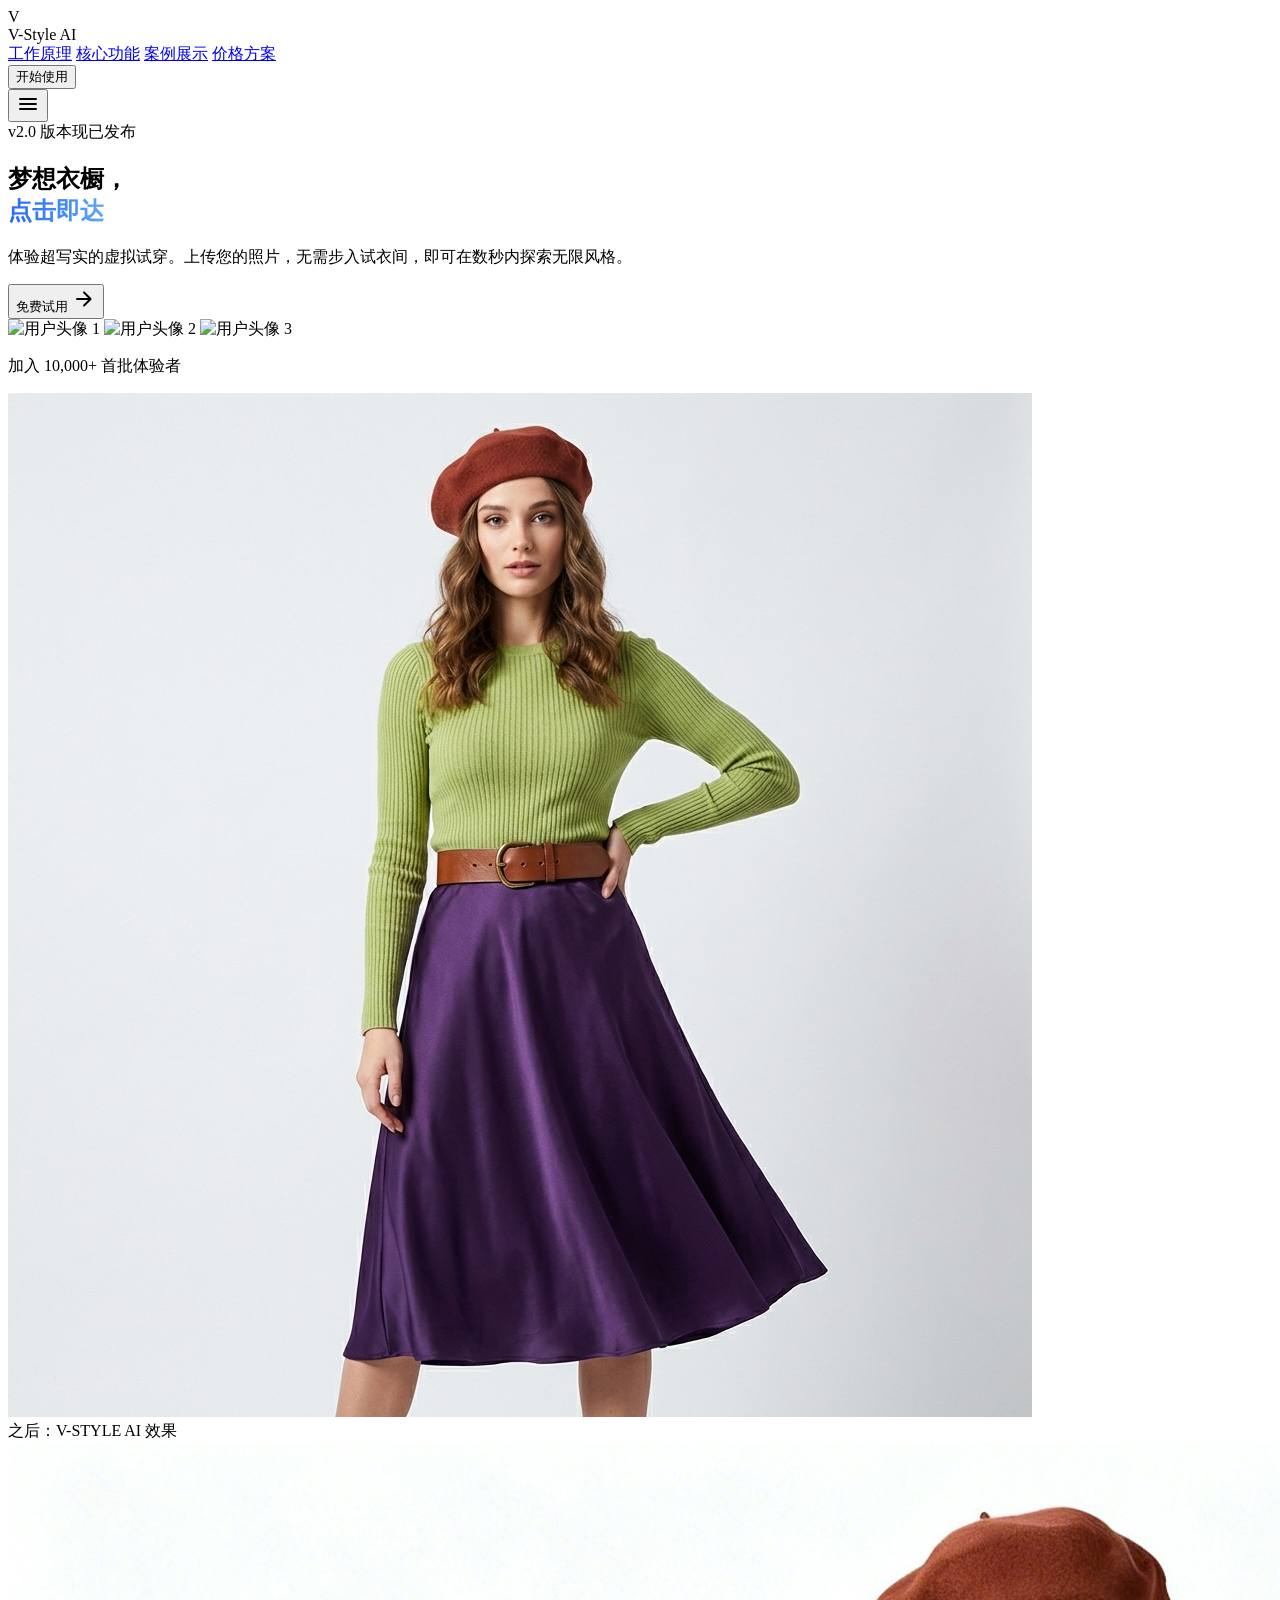
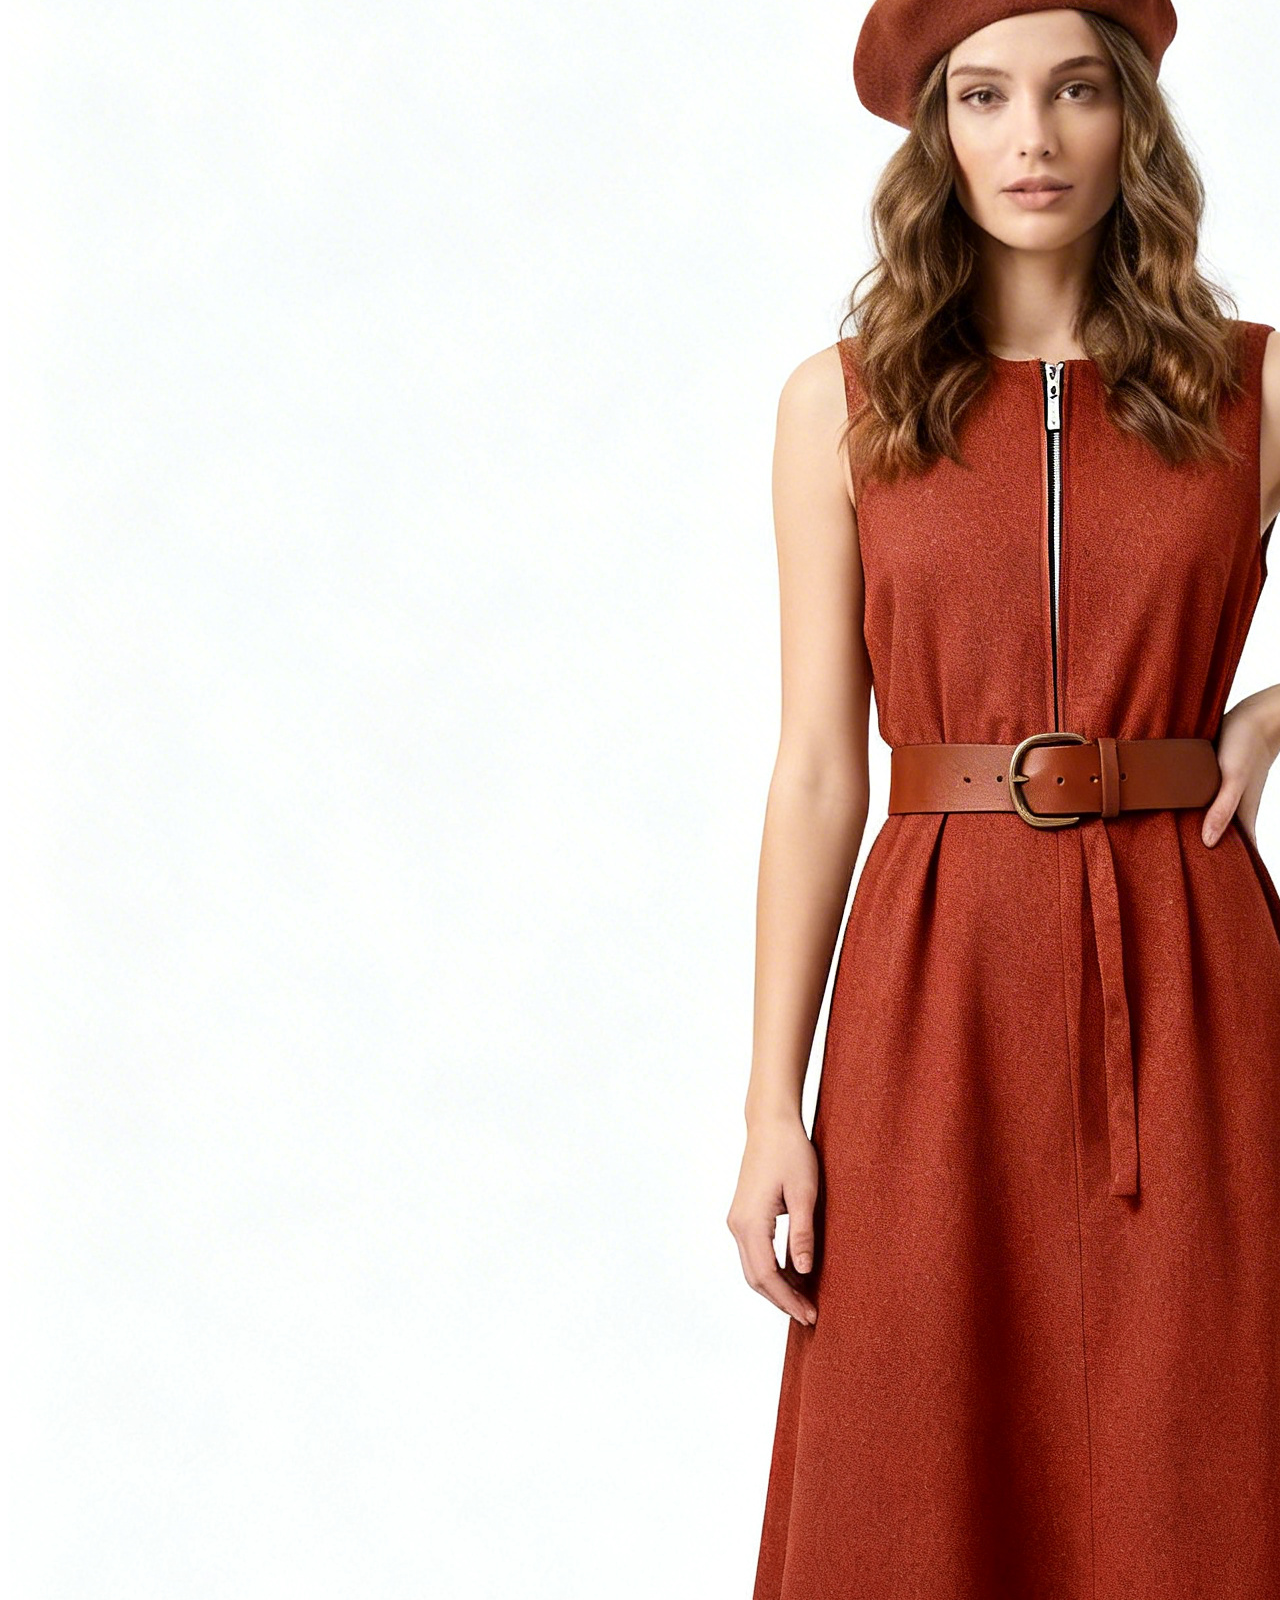
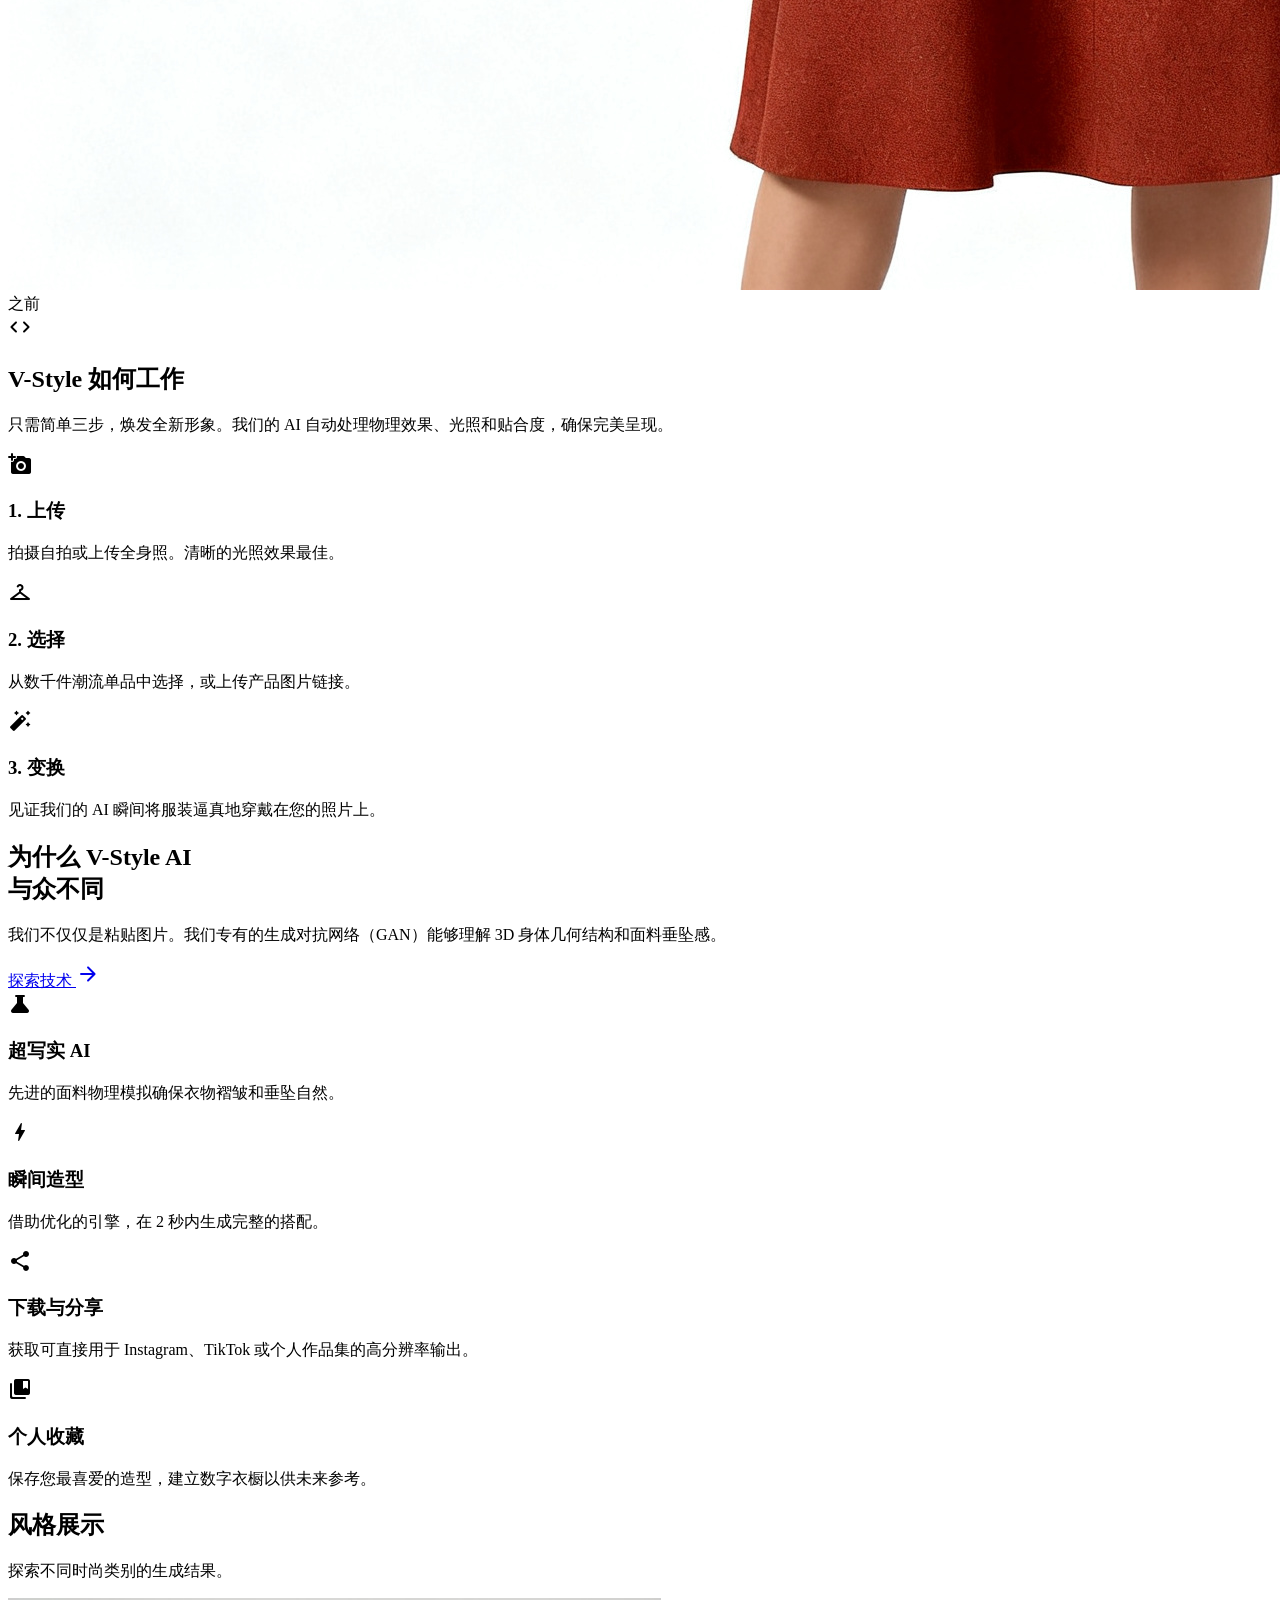
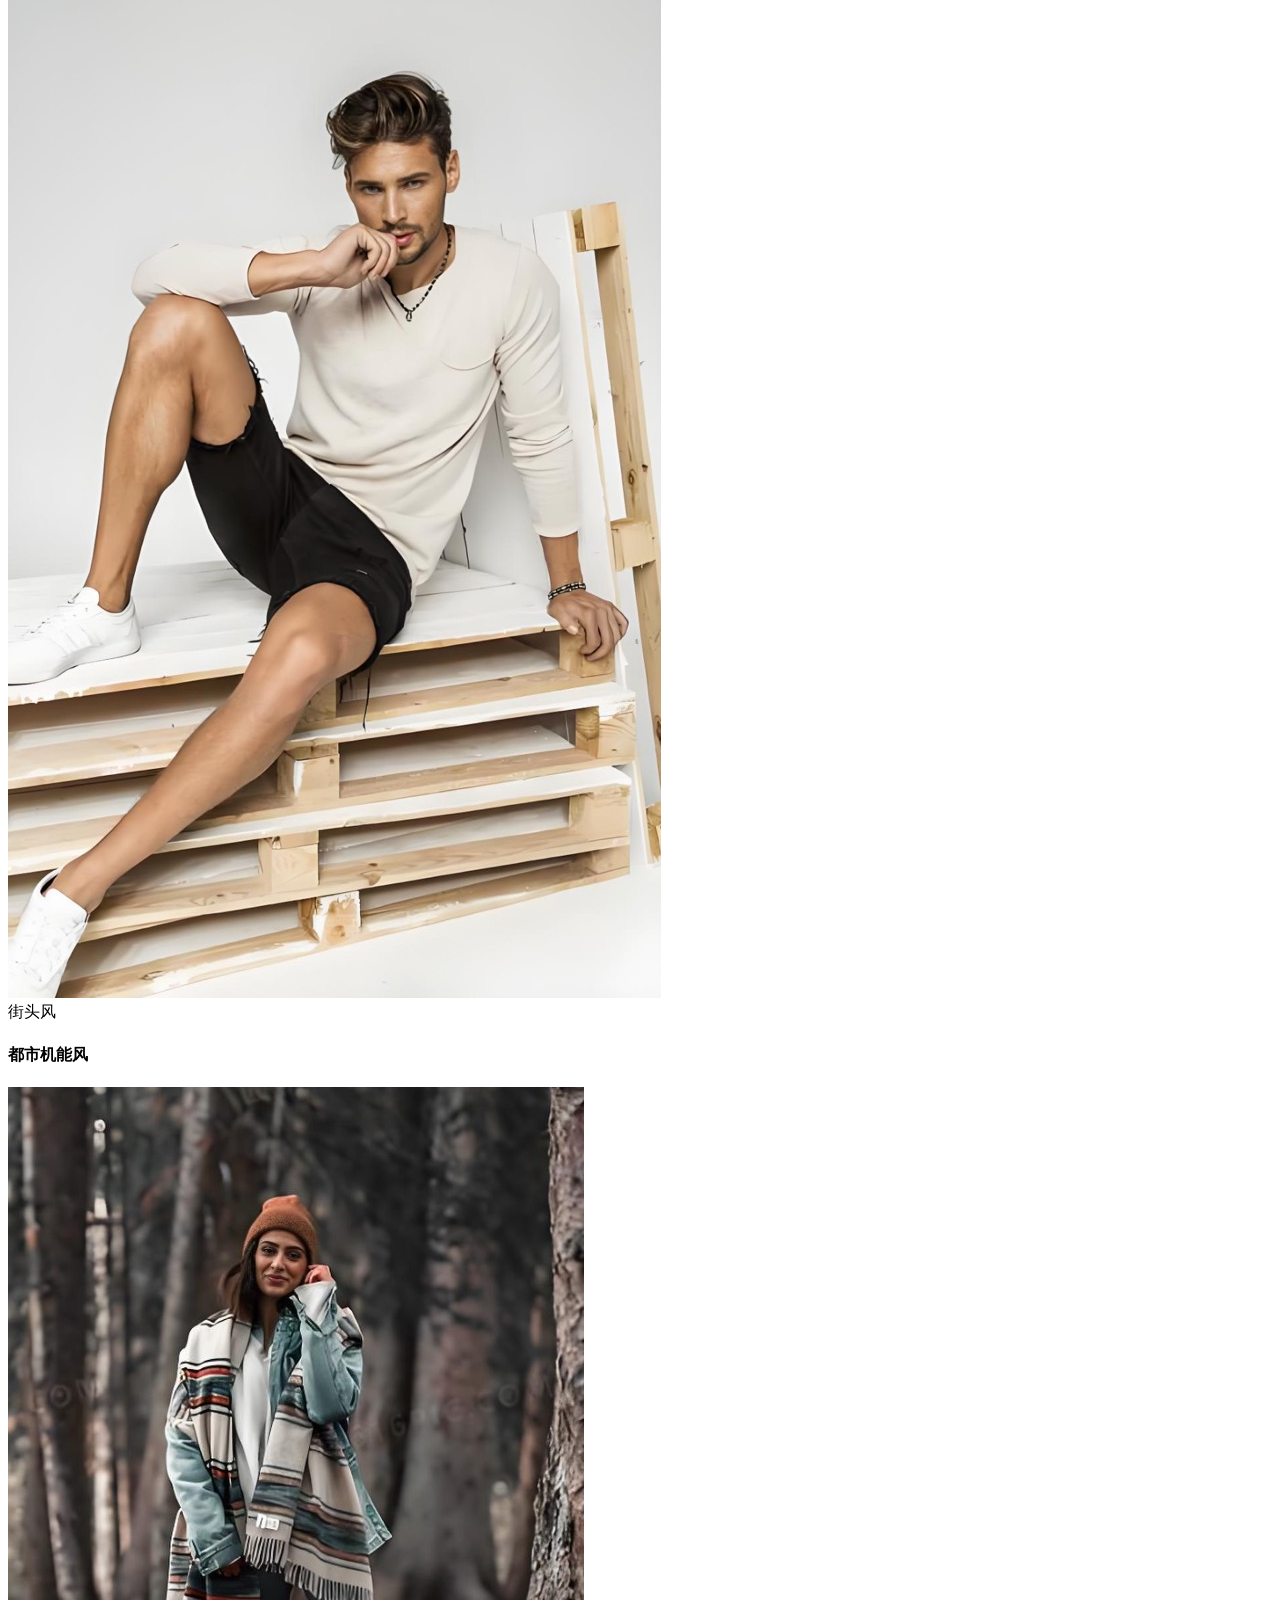
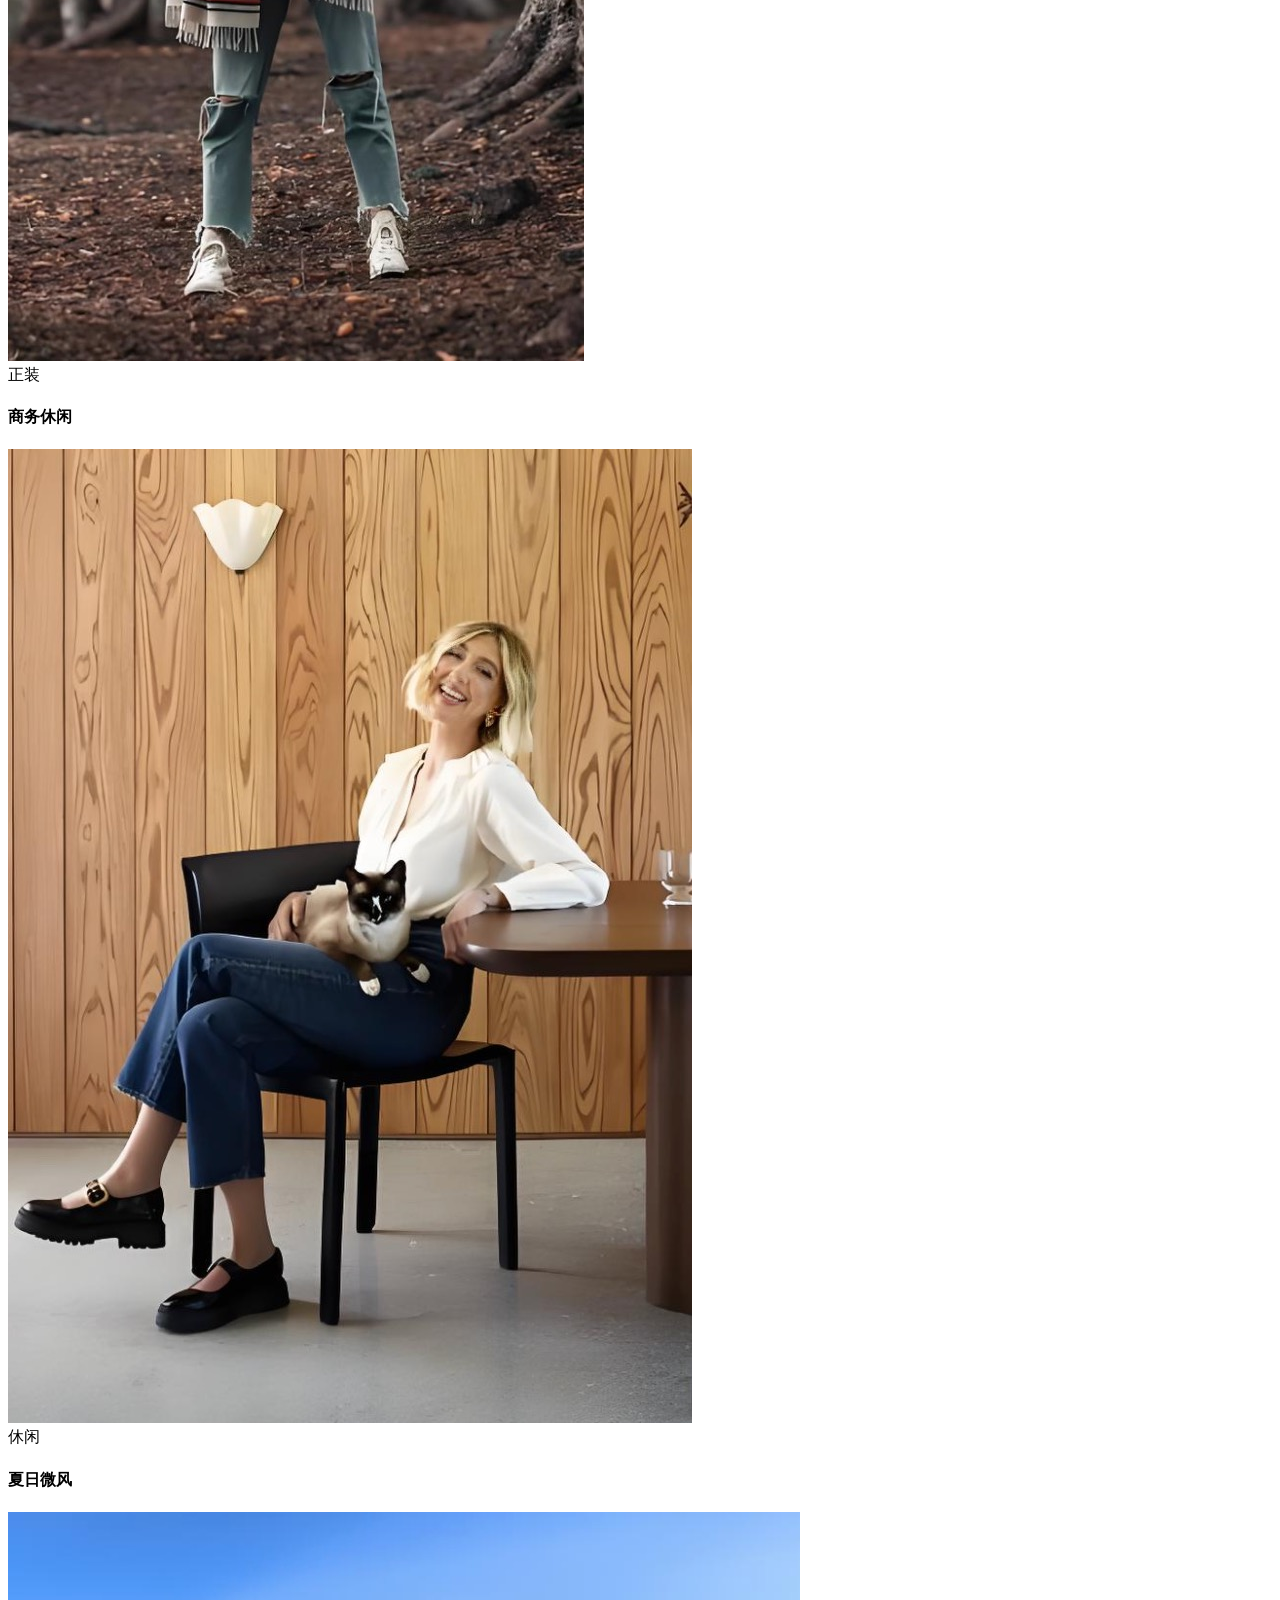
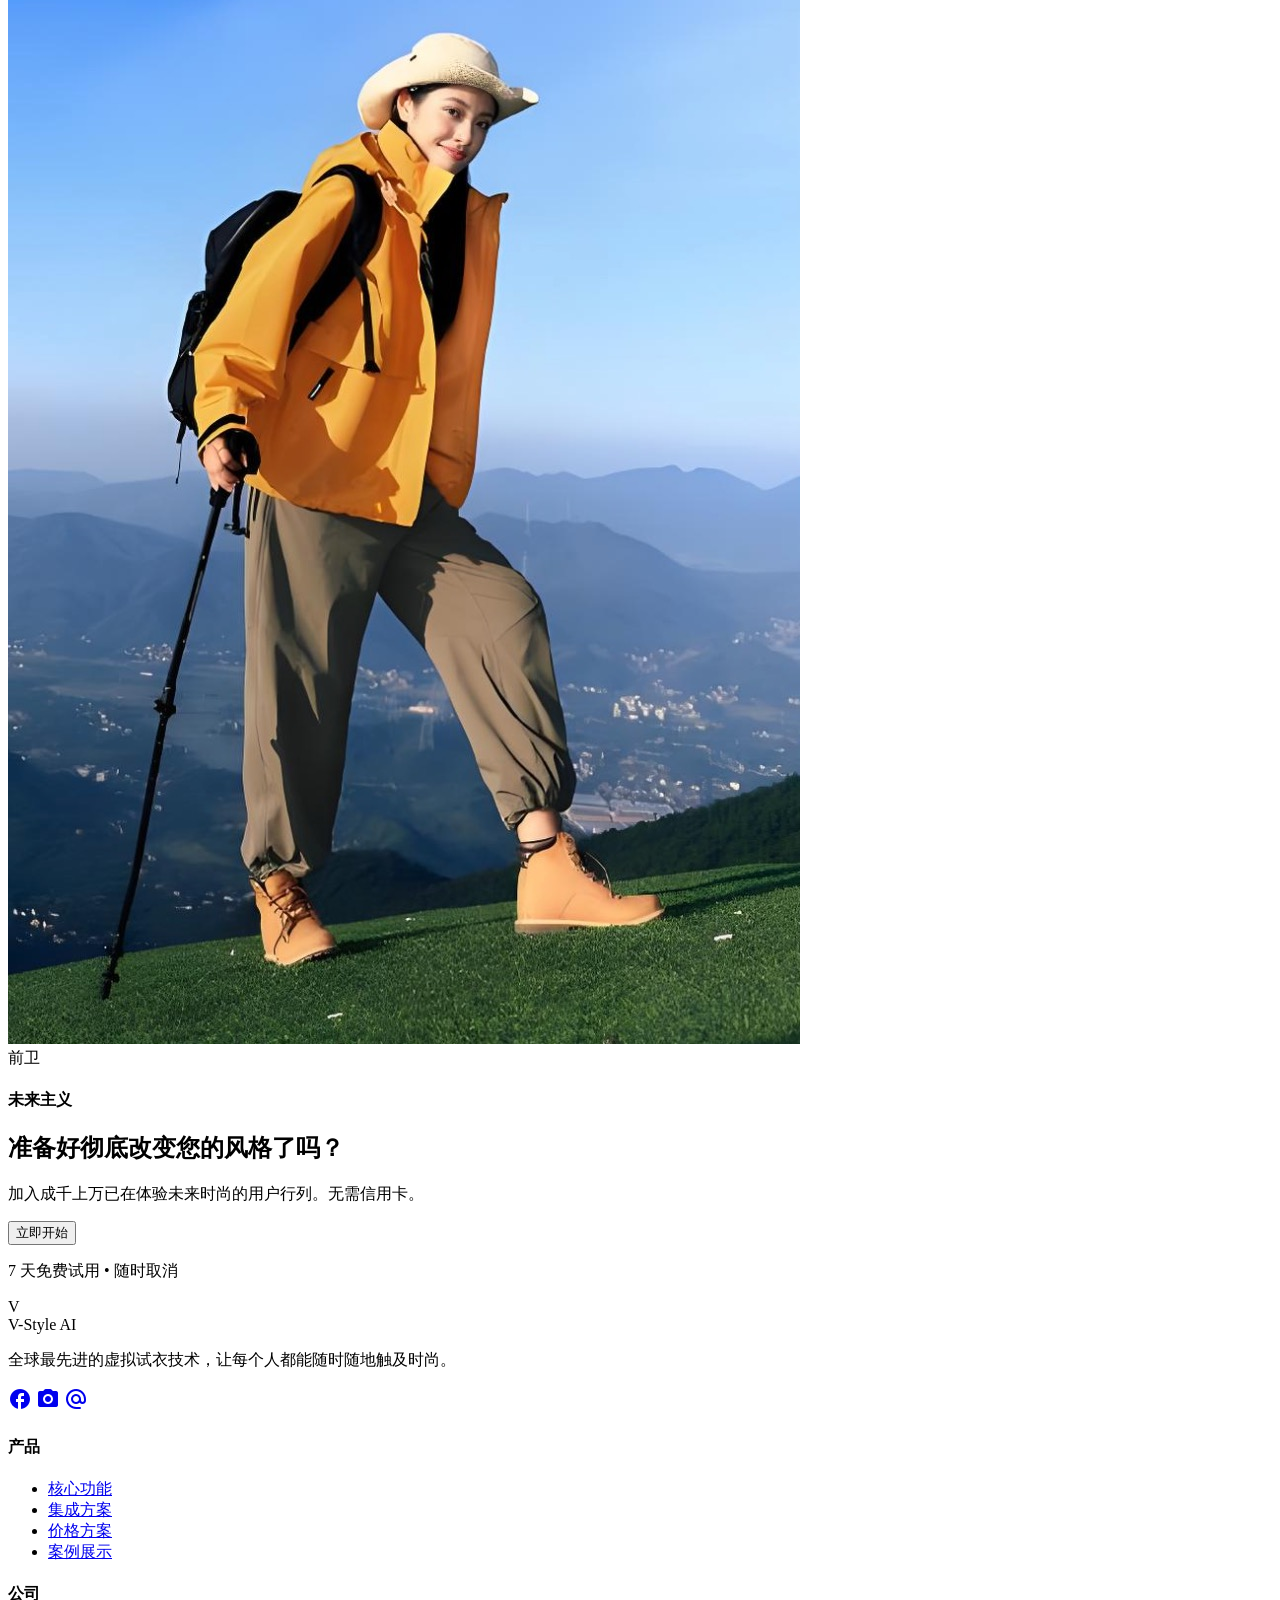
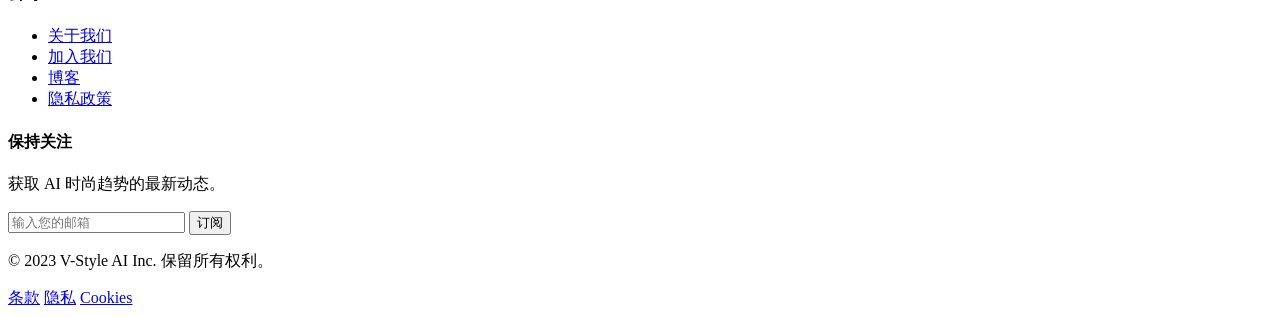
==== index.html @ 746ea79a "feat: 集成隐私政策页面并更新首页底部链接" ====
<!DOCTYPE html>
<html lang="zh">
<head>
    <meta charset="utf-8"/>
    <meta content="width=device-width, initial-scale=1.0" name="viewport"/>
    <title>V-Style AI - 虚拟试衣平台</title>
    <!-- Google tag (gtag.js) -->
    <script async src="https://www.googletagmanager.com/gtag/js?id=G-MEASUREMENT_ID"></script>
    <script>
        window.dataLayer = window.dataLayer || [];
        function gtag(){dataLayer.push(arguments);}
        gtag('js', new Date());

        gtag('config', 'G-MEASUREMENT_ID');
    </script>
    <meta content="使用 V-Style AI 体验超写实的虚拟试穿。" name="description"/>
    <link href="https://fonts.googleapis.com" rel="preconnect"/>
    <link crossorigin="" href="https://fonts.gstatic.com" rel="preconnect"/>
    <link href="https://fonts.googleapis.com/css2?family=Nunito:wght@300;400;500;600;700;800&amp;display=swap" rel="stylesheet"/>
    <link href="https://fonts.googleapis.com/icon?family=Material+Icons+Round" rel="stylesheet"/>
    <link href="https://fonts.googleapis.com/css2?family=Material+Symbols+Outlined:wght,FILL@100..700,0..1&amp;display=swap" rel="stylesheet"/>
    <script src="https://cdn.tailwindcss.com?plugins=forms,container-queries"></script>
    <script id="tailwind-config">
        tailwind.config = {
            darkMode: "class",
            theme: {
                extend: {
                    colors: {
                        "primary": "#256af4",
                        "primary-dark": "#1a4dbf",
                        "background-light": "#f5f6f8",
                        "background-dark": "#101622",
                    },
                    fontFamily: {
                        "display": ["Nunito", "sans-serif"]
                    },
                    borderRadius: {"DEFAULT": "0.25rem", "lg": "0.5rem", "xl": "0.75rem", "full": "9999px"},
                },
            },
        }
    </script>
    <style>
        .glass-nav {
            background: rgba(255, 255, 255, 0.8);
            backdrop-filter: blur(12px);
            -webkit-backdrop-filter: blur(12px);
        }
        .dark .glass-nav {
            background: rgba(16, 22, 34, 0.8);
        }
        html {
            scroll-behavior: smooth;
        }
        .text-gradient {
            background-clip: text;
            -webkit-background-clip: text;
            -webkit-text-fill-color: transparent;
            background-image: linear-gradient(to right, #256af4, #60a5fa);
        }
    </style>
</head>
<body class="font-display bg-background-light dark:bg-background-dark text-gray-800 dark:text-gray-100 transition-colors duration-300">
    <nav class="fixed w-full z-50 glass-nav border-b border-gray-200 dark:border-gray-800">
        <div class="max-w-7xl mx-auto px-4 sm:px-6 lg:px-8">
            <div class="flex justify-between h-20 items-center">
                <div class="flex-shrink-0 flex items-center gap-2 cursor-pointer">
                    <div class="w-8 h-8 bg-primary rounded-lg flex items-center justify-center text-white font-extrabold">V</div>
                    <span class="font-extrabold text-xl tracking-tight text-gray-900 dark:text-white">V-Style AI</span>
                </div>
                <div class="hidden md:flex space-x-8 items-center">
                    <a class="text-gray-600 dark:text-gray-300 hover:text-primary dark:hover:text-primary transition-colors text-sm font-bold" href="#how-it-works">工作原理</a>
                    <a class="text-gray-600 dark:text-gray-300 hover:text-primary dark:hover:text-primary transition-colors text-sm font-bold" href="#features">核心功能</a>
                    <a class="text-gray-600 dark:text-gray-300 hover:text-primary dark:hover:text-primary transition-colors text-sm font-bold" href="#showcase">案例展示</a>
                    <a class="text-gray-600 dark:text-gray-300 hover:text-primary dark:hover:text-primary transition-colors text-sm font-bold" href="#">价格方案</a>
                </div>
                <div class="hidden md:flex">
                    <button class="bg-primary hover:bg-primary-dark text-white px-6 py-2.5 rounded-lg text-sm font-bold transition-all shadow-lg shadow-primary/20 hover:shadow-primary/40">
                        开始使用
                    </button>
                </div>
                <div class="md:hidden flex items-center">
                    <button class="text-gray-600 dark:text-gray-300 hover:text-primary focus:outline-none">
                        <span class="material-icons-round text-3xl">menu</span>
                    </button>
                </div>
            </div>
        </div>
    </nav>

    <section class="relative pt-32 pb-20 lg:pt-40 lg:pb-32 overflow-hidden">
        <div class="absolute top-0 right-0 -mr-20 -mt-20 w-96 h-96 bg-primary/10 rounded-full blur-3xl"></div>
        <div class="absolute bottom-0 left-0 -ml-20 -mb-20 w-80 h-80 bg-blue-400/10 rounded-full blur-3xl"></div>
        <div class="max-w-7xl mx-auto px-4 sm:px-6 lg:px-8 relative z-10">
            <div class="grid lg:grid-cols-2 gap-12 lg:gap-8 items-center">
                <div class="max-w-2xl">
                    <div class="inline-flex items-center gap-2 px-3 py-1 rounded-full bg-primary/10 border border-primary/20 text-primary text-xs font-bold mb-6">
                        <span class="relative flex h-2 w-2">
                            <span class="animate-ping absolute inline-flex h-full w-full rounded-full bg-primary opacity-75"></span>
                            <span class="relative inline-flex rounded-full h-2 w-2 bg-primary"></span>
                        </span>
                        v2.0 版本现已发布
                    </div>
                    <h1 class="text-5xl lg:text-6xl font-extrabold tracking-tight text-gray-900 dark:text-white leading-[1.1] mb-6">
                        梦想衣橱，<br/>
                        <span class="text-gradient">点击即达</span>
                    </h1>
                    <p class="text-lg text-gray-600 dark:text-gray-400 mb-8 leading-relaxed max-w-lg font-medium">
                        体验超写实的虚拟试穿。上传您的照片，无需步入试衣间，即可在数秒内探索无限风格。
                    </p>
                    <div class="flex flex-col sm:flex-row gap-4">
                        <button class="bg-primary hover:bg-primary-dark text-white px-8 py-4 rounded-xl text-base font-bold transition-all shadow-xl shadow-primary/25 hover:shadow-primary/40 hover:-translate-y-1 flex items-center justify-center gap-2">
                            免费试用
                            <span class="material-icons-round text-sm">arrow_forward</span>
                        </button>
                    </div>
                    <div class="mt-10 flex items-center gap-4 text-sm text-gray-500 dark:text-gray-400 font-medium">
                        <div class="flex -space-x-2">
                            <img alt="用户头像 1" class="inline-block h-8 w-8 rounded-full ring-2 ring-white dark:ring-background-dark object-cover" src="https://lh3.googleusercontent.com/aida-public/[base64]"/>
                            <img alt="用户头像 2" class="inline-block h-8 w-8 rounded-full ring-2 ring-white dark:ring-background-dark object-cover" src="https://lh3.googleusercontent.com/aida-public/[base64]"/>
                            <img alt="用户头像 3" class="inline-block h-8 w-8 rounded-full ring-2 ring-white dark:ring-background-dark object-cover" src="https://lh3.googleusercontent.com/aida-public/[base64]"/>
                        </div>
                        <p>加入 10,000+ 首批体验者</p>
                    </div>
                </div>
                <div class="relative lg:h-[600px] h-[500px] w-full rounded-2xl overflow-hidden shadow-2xl border border-gray-200 dark:border-gray-800 group" id="comparison-slider">
                    <!-- 之后：V-STYLE AI 效果 (底层图) -->
                    <div class="absolute inset-0 w-full h-full">
                        <img alt="试穿后：时尚绿衫与紫色长裙" class="w-full h-full object-cover" src="assets/hero-after.jpg"/>
                        <div class="absolute top-6 right-6 bg-white/90 backdrop-blur-md px-3 py-1 rounded-lg text-xs font-extrabold text-primary shadow-sm">
                            之后：V-STYLE AI 效果
                        </div>
                    </div>
                    
                    <!-- 之前 (上层遮罩图) -->
                    <div id="before-image-layer" class="absolute inset-0 w-full h-full z-10 transition-all duration-700 ease-in-out [clip-path:inset(0_50%_0_0)]">
                        <img alt="试穿前：经典红色连衣裙" class="w-full h-full object-cover" src="assets/hero-before.jpg"/>
                        <div class="absolute top-6 left-6 bg-black/50 backdrop-blur-md px-3 py-1 rounded-lg text-xs font-extrabold text-white shadow-sm">
                            之前
                        </div>
                        <!-- 白色分割线 -->
                        <div id="slider-line" class="absolute inset-y-0 right-0 w-1 bg-white shadow-lg transition-all duration-700 ease-in-out" style="left: 50%;"></div>
                    </div>

                    <!-- 滑块手柄 -->
                    <div id="slider-handle" class="absolute inset-y-0 left-1/2 -ml-6 w-12 h-12 top-1/2 -mt-6 bg-white rounded-full shadow-xl z-20 flex items-center justify-center cursor-ew-resize transition-all duration-700 ease-in-out">
                        <span class="material-icons-round text-primary">code</span>
                    </div>

                    <!-- 交互热区：左侧 -->
                    <div class="absolute inset-y-0 left-0 w-1/2 z-30" onmouseenter="updateSlider(70)" onmouseleave="updateSlider(50)"></div>
                    <!-- 交互热区：右侧 -->
                    <div class="absolute inset-y-0 right-0 w-1/2 z-30" onmouseenter="updateSlider(30)" onmouseleave="updateSlider(50)"></div>
                </div>

                <script>
                    function updateSlider(percentage) {
                        const beforeLayer = document.getElementById('before-image-layer');
                        const handle = document.getElementById('slider-handle');
                        const line = document.getElementById('slider-line');
                        
                        // 计算裁剪路径：inset(0 (100-X)% 0 0) 意味着显示左侧 X%
                        beforeLayer.style.clipPath = `inset(0 ${100 - percentage}% 0 0)`;
                        handle.style.left = `${percentage}%`;
                        line.style.left = `${percentage}%`;
                    }
                </script>
            </div>
        </div>
    </section>

    <section class="py-20 bg-white dark:bg-gray-900" id="how-it-works">
        <div class="max-w-7xl mx-auto px-4 sm:px-6 lg:px-8">
            <div class="text-center max-w-3xl mx-auto mb-16">
                <h2 class="text-3xl md:text-4xl font-extrabold text-gray-900 dark:text-white mb-4">V-Style 如何工作</h2>
                <p class="text-gray-600 dark:text-gray-400 font-medium">只需简单三步，焕发全新形象。我们的 AI 自动处理物理效果、光照和贴合度，确保完美呈现。</p>
            </div>
            <div class="relative grid md:grid-cols-3 gap-8">
                <div class="hidden md:block absolute top-12 left-[16%] right-[16%] h-0.5 bg-gray-200 dark:bg-gray-700 -z-10"></div>
                <div class="relative flex flex-col items-center text-center group">
                    <div class="w-24 h-24 bg-white dark:bg-gray-800 border-2 border-gray-100 dark:border-gray-700 rounded-full flex items-center justify-center mb-6 shadow-lg group-hover:border-primary transition-colors duration-300">
                        <span class="material-icons-round text-4xl text-gray-400 group-hover:text-primary transition-colors">add_a_photo</span>
                    </div>
                    <div class="bg-white dark:bg-gray-900 px-2">
                        <h3 class="text-xl font-extrabold text-gray-900 dark:text-white mb-2">1. 上传</h3>
                        <p class="text-gray-600 dark:text-gray-400 text-sm leading-relaxed font-medium">拍摄自拍或上传全身照。清晰的光照效果最佳。</p>
                    </div>
                </div>
                <div class="relative flex flex-col items-center text-center group">
                    <div class="w-24 h-24 bg-white dark:bg-gray-800 border-2 border-gray-100 dark:border-gray-700 rounded-full flex items-center justify-center mb-6 shadow-lg group-hover:border-primary transition-colors duration-300">
                        <span class="material-icons-round text-4xl text-gray-400 group-hover:text-primary transition-colors">checkroom</span>
                    </div>
                    <div class="bg-white dark:bg-gray-900 px-2">
                        <h3 class="text-xl font-extrabold text-gray-900 dark:text-white mb-2">2. 选择</h3>
                        <p class="text-gray-600 dark:text-gray-400 text-sm leading-relaxed font-medium">从数千件潮流单品中选择，或上传产品图片链接。</p>
                    </div>
                </div>
                <div class="relative flex flex-col items-center text-center group">
                    <div class="w-24 h-24 bg-white dark:bg-gray-800 border-2 border-gray-100 dark:border-gray-700 rounded-full flex items-center justify-center mb-6 shadow-lg group-hover:border-primary transition-colors duration-300">
                        <span class="material-icons-round text-4xl text-primary animate-pulse">auto_fix_high</span>
                    </div>
                    <div class="bg-white dark:bg-gray-900 px-2">
                        <h3 class="text-xl font-extrabold text-gray-900 dark:text-white mb-2">3. 变换</h3>
                        <p class="text-gray-600 dark:text-gray-400 text-sm leading-relaxed font-medium">见证我们的 AI 瞬间将服装逼真地穿戴在您的照片上。</p>
                    </div>
                </div>
            </div>
        </div>
    </section>

    <section class="py-20 bg-background-light dark:bg-background-dark" id="features">
        <div class="max-w-7xl mx-auto px-4 sm:px-6 lg:px-8">
            <div class="grid lg:grid-cols-2 gap-12 items-center">
                <div class="mb-8 lg:mb-0">
                    <h2 class="text-3xl md:text-4xl font-extrabold text-gray-900 dark:text-white mb-6">
                        为什么 V-Style AI <br/>
                        <span class="text-primary">与众不同</span>
                    </h2>
                    <p class="text-lg text-gray-600 dark:text-gray-400 mb-8 max-w-md font-medium">
                        我们不仅仅是粘贴图片。我们专有的生成对抗网络（GAN）能够理解 3D 身体几何结构和面料垂坠感。
                    </p>
                    <a class="inline-flex items-center text-primary font-bold hover:text-primary-dark transition-colors" href="#">
                        探索技术
                        <span class="material-icons-round ml-1 text-sm">arrow_forward</span>
                    </a>
                </div>
                <div class="grid sm:grid-cols-2 gap-4">
                    <div class="bg-white dark:bg-gray-800 p-6 rounded-xl shadow-sm hover:shadow-md transition-shadow border border-transparent hover:border-primary/20">
                        <div class="w-12 h-12 rounded-lg bg-blue-50 dark:bg-blue-900/20 flex items-center justify-center mb-4">
                            <span class="material-icons-round text-primary text-2xl">science</span>
                        </div>
                        <h3 class="font-extrabold text-lg text-gray-900 dark:text-white mb-2">超写实 AI</h3>
                        <p class="text-sm text-gray-500 dark:text-gray-400 font-medium">先进的面料物理模拟确保衣物褶皱和垂坠自然。</p>
                    </div>
                    <div class="bg-white dark:bg-gray-800 p-6 rounded-xl shadow-sm hover:shadow-md transition-shadow border border-transparent hover:border-primary/20">
                        <div class="w-12 h-12 rounded-lg bg-blue-50 dark:bg-blue-900/20 flex items-center justify-center mb-4">
                            <span class="material-icons-round text-primary text-2xl">bolt</span>
                        </div>
                        <h3 class="font-extrabold text-lg text-gray-900 dark:text-white mb-2">瞬间造型</h3>
                        <p class="text-sm text-gray-500 dark:text-gray-400 font-medium">借助优化的引擎，在 2 秒内生成完整的搭配。</p>
                    </div>
                    <div class="bg-white dark:bg-gray-800 p-6 rounded-xl shadow-sm hover:shadow-md transition-shadow border border-transparent hover:border-primary/20">
                        <div class="w-12 h-12 rounded-lg bg-blue-50 dark:bg-blue-900/20 flex items-center justify-center mb-4">
                            <span class="material-icons-round text-primary text-2xl">share</span>
                        </div>
                        <h3 class="font-extrabold text-lg text-gray-900 dark:text-white mb-2">下载与分享</h3>
                        <p class="text-sm text-gray-500 dark:text-gray-400 font-medium">获取可直接用于 Instagram、TikTok 或个人作品集的高分辨率输出。</p>
                    </div>
                    <div class="bg-white dark:bg-gray-800 p-6 rounded-xl shadow-sm hover:shadow-md transition-shadow border border-transparent hover:border-primary/20">
                        <div class="w-12 h-12 rounded-lg bg-blue-50 dark:bg-blue-900/20 flex items-center justify-center mb-4">
                            <span class="material-icons-round text-primary text-2xl">collections_bookmark</span>
                        </div>
                        <h3 class="font-extrabold text-lg text-gray-900 dark:text-white mb-2">个人收藏</h3>
                        <p class="text-sm text-gray-500 dark:text-gray-400 font-medium">保存您最喜爱的造型，建立数字衣橱以供未来参考。</p>
                    </div>
                </div>
            </div>
        </div>
    </section>

    <section class="py-20 bg-white dark:bg-gray-900" id="showcase">
        <div class="max-w-7xl mx-auto px-4 sm:px-6 lg:px-8">
            <div class="mb-12">
                <h2 class="text-3xl md:text-4xl font-extrabold text-gray-900 dark:text-white mb-2">风格展示</h2>
                <p class="text-gray-600 dark:text-gray-400 font-medium">探索不同时尚类别的生成结果。</p>
            </div>
            <div class="grid grid-cols-1 md:grid-cols-2 lg:grid-cols-4 gap-4 h-[600px] lg:h-[500px]">
                <div class="relative rounded-xl overflow-hidden group md:col-span-2 lg:col-span-1 lg:row-span-2">
                    <img alt="街头风时尚模特" class="w-full h-full object-cover transition-transform duration-700 group-hover:scale-105" src="assets/showcase-1.jpg"/>
                    <div class="absolute inset-0 bg-gradient-to-t from-black/70 to-transparent opacity-0 group-hover:opacity-100 transition-opacity duration-300 flex items-end p-6">
                        <div>
                            <span class="text-xs font-extrabold text-primary uppercase tracking-wider mb-1 block">街头风</span>
                            <h4 class="text-white font-extrabold">都市机能风</h4>
                        </div>
                    </div>
                </div>
                <div class="relative rounded-xl overflow-hidden group">
                    <img alt="正装模特" class="w-full h-full object-cover transition-transform duration-700 group-hover:scale-105" src="assets/showcase-2.jpg"/>
                    <div class="absolute inset-0 bg-gradient-to-t from-black/70 to-transparent opacity-0 group-hover:opacity-100 transition-opacity duration-300 flex items-end p-6">
                        <div>
                            <span class="text-xs font-extrabold text-primary uppercase tracking-wider mb-1 block">正装</span>
                            <h4 class="text-white font-extrabold">商务休闲</h4>
                        </div>
                    </div>
                </div>
                <div class="relative rounded-xl overflow-hidden group md:col-span-2 lg:col-span-1 lg:row-span-2">
                    <img alt="休闲夏日模特" class="w-full h-full object-cover transition-transform duration-700 group-hover:scale-105" src="assets/showcase-3.jpg"/>
                    <div class="absolute inset-0 bg-gradient-to-t from-black/70 to-transparent opacity-0 group-hover:opacity-100 transition-opacity duration-300 flex items-end p-6">
                        <div>
                            <span class="text-xs font-extrabold text-primary uppercase tracking-wider mb-1 block">休闲</span>
                            <h4 class="text-white font-extrabold">夏日微风</h4>
                        </div>
                    </div>
                </div>
                <div class="relative rounded-xl overflow-hidden group">
                    <img alt="前卫时尚模特" class="w-full h-full object-cover transition-transform duration-700 group-hover:scale-105" src="assets/showcase-4.jpg"/>
                    <div class="absolute inset-0 bg-gradient-to-t from-black/70 to-transparent opacity-0 group-hover:opacity-100 transition-opacity duration-300 flex items-end p-6">
                        <div>
                            <span class="text-xs font-extrabold text-primary uppercase tracking-wider mb-1 block">前卫</span>
                            <h4 class="text-white font-extrabold">未来主义</h4>
                        </div>
                    </div>
                </div>
            </div>
        </div>
    </section>

    <section class="py-20">
        <div class="max-w-5xl mx-auto px-4 sm:px-6 lg:px-8">
            <div class="bg-primary rounded-2xl p-10 md:p-16 text-center relative overflow-hidden shadow-2xl">
                <div class="absolute top-0 right-0 -mr-16 -mt-16 w-64 h-64 bg-white opacity-10 rounded-full"></div>
                <div class="absolute bottom-0 left-0 -ml-16 -mb-16 w-64 h-64 bg-white opacity-10 rounded-full"></div>
                <h2 class="text-3xl md:text-4xl font-extrabold text-white mb-6 relative z-10">准备好彻底改变您的风格了吗？</h2>
                <p class="text-blue-100 mb-8 max-w-2xl mx-auto text-lg relative z-10 font-medium">加入成千上万已在体验未来时尚的用户行列。无需信用卡。</p>
                <div class="relative z-10">
                    <button class="bg-white text-primary hover:bg-blue-50 px-8 py-3.5 rounded-lg text-base font-extrabold transition-colors shadow-lg">
                        立即开始
                    </button>
                    <p class="text-blue-200 text-sm mt-4 font-medium">7 天免费试用 • 随时取消</p>
                </div>
            </div>
        </div>
    </section>

    <footer class="bg-white dark:bg-gray-900 border-t border-gray-200 dark:border-gray-800 pt-16 pb-8">
        <div class="max-w-7xl mx-auto px-4 sm:px-6 lg:px-8">
            <div class="grid grid-cols-1 md:grid-cols-4 gap-12 mb-12">
                <div class="col-span-1 md:col-span-1">
                    <div class="flex items-center gap-2 mb-4">
                        <div class="w-6 h-6 bg-primary rounded flex items-center justify-center text-white font-extrabold text-xs">V</div>
                        <span class="font-extrabold text-lg text-gray-900 dark:text-white">V-Style AI</span>
                    </div>
                    <p class="text-gray-500 dark:text-gray-400 text-sm mb-6 font-medium">
                        全球最先进的虚拟试衣技术，让每个人都能随时随地触及时尚。
                    </p>
                    <div class="flex space-x-4">
                        <a class="text-gray-400 hover:text-primary transition-colors" href="#"><span class="material-icons-round">facebook</span></a>
                        <a class="text-gray-400 hover:text-primary transition-colors" href="#"><span class="material-icons-round">photo_camera</span></a>
                        <a class="text-gray-400 hover:text-primary transition-colors" href="#"><span class="material-icons-round">alternate_email</span></a>
                    </div>
                </div>
                <div>
                    <h4 class="font-extrabold text-gray-900 dark:text-white mb-4">产品</h4>
                    <ul class="space-y-2 text-sm text-gray-600 dark:text-gray-400 font-medium">
                        <li><a class="hover:text-primary transition-colors" href="#">核心功能</a></li>
                        <li><a class="hover:text-primary transition-colors" href="#">集成方案</a></li>
                        <li><a class="hover:text-primary transition-colors" href="#">价格方案</a></li>
                        <li><a class="hover:text-primary transition-colors" href="#">案例展示</a></li>
                    </ul>
                </div>
                <div>
                    <h4 class="font-extrabold text-gray-900 dark:text-white mb-4">公司</h4>
                    <ul class="space-y-2 text-sm text-gray-600 dark:text-gray-400 font-medium">
                        <li><a class="hover:text-primary transition-colors" href="#">关于我们</a></li>
                        <li><a class="hover:text-primary transition-colors" href="#">加入我们</a></li>
                        <li><a class="hover:text-primary transition-colors" href="#">博客</a></li>
                        <li><a class="hover:text-primary transition-colors" href="privacy.html">隐私政策</a></li>
                    </ul>
                </div>
                <div>
                    <h4 class="font-extrabold text-gray-900 dark:text-white mb-4">保持关注</h4>
                    <p class="text-sm text-gray-600 dark:text-gray-400 mb-4 font-medium">获取 AI 时尚趋势的最新动态。</p>
                    <form class="flex flex-col gap-2">
                        <input class="w-full px-4 py-2 rounded-lg bg-gray-50 dark:bg-gray-800 border border-gray-200 dark:border-gray-700 focus:outline-none focus:ring-2 focus:ring-primary text-sm text-gray-900 dark:text-white font-medium" placeholder="输入您的邮箱" type="email"/>
                        <button class="w-full bg-primary hover:bg-primary-dark text-white px-4 py-2 rounded-lg text-sm font-bold transition-colors" type="submit">
                            订阅
                        </button>
                    </form>
                </div>
            </div>
            <div class="border-t border-gray-100 dark:border-gray-800 pt-8 flex flex-col md:flex-row justify-between items-center">
                <p class="text-sm text-gray-500 dark:text-gray-500 font-medium">© 2023 V-Style AI Inc. 保留所有权利。</p>
                <div class="flex space-x-6 mt-4 md:mt-0 text-sm text-gray-500 dark:text-gray-500 font-medium">
                    <a class="hover:text-primary" href="#">条款</a>
                    <a class="hover:text-primary" href="privacy.html">隐私</a>
                    <a class="hover:text-primary" href="#">Cookies</a>
                </div>
            </div>
        </div>
    </footer>
</body>
</html>
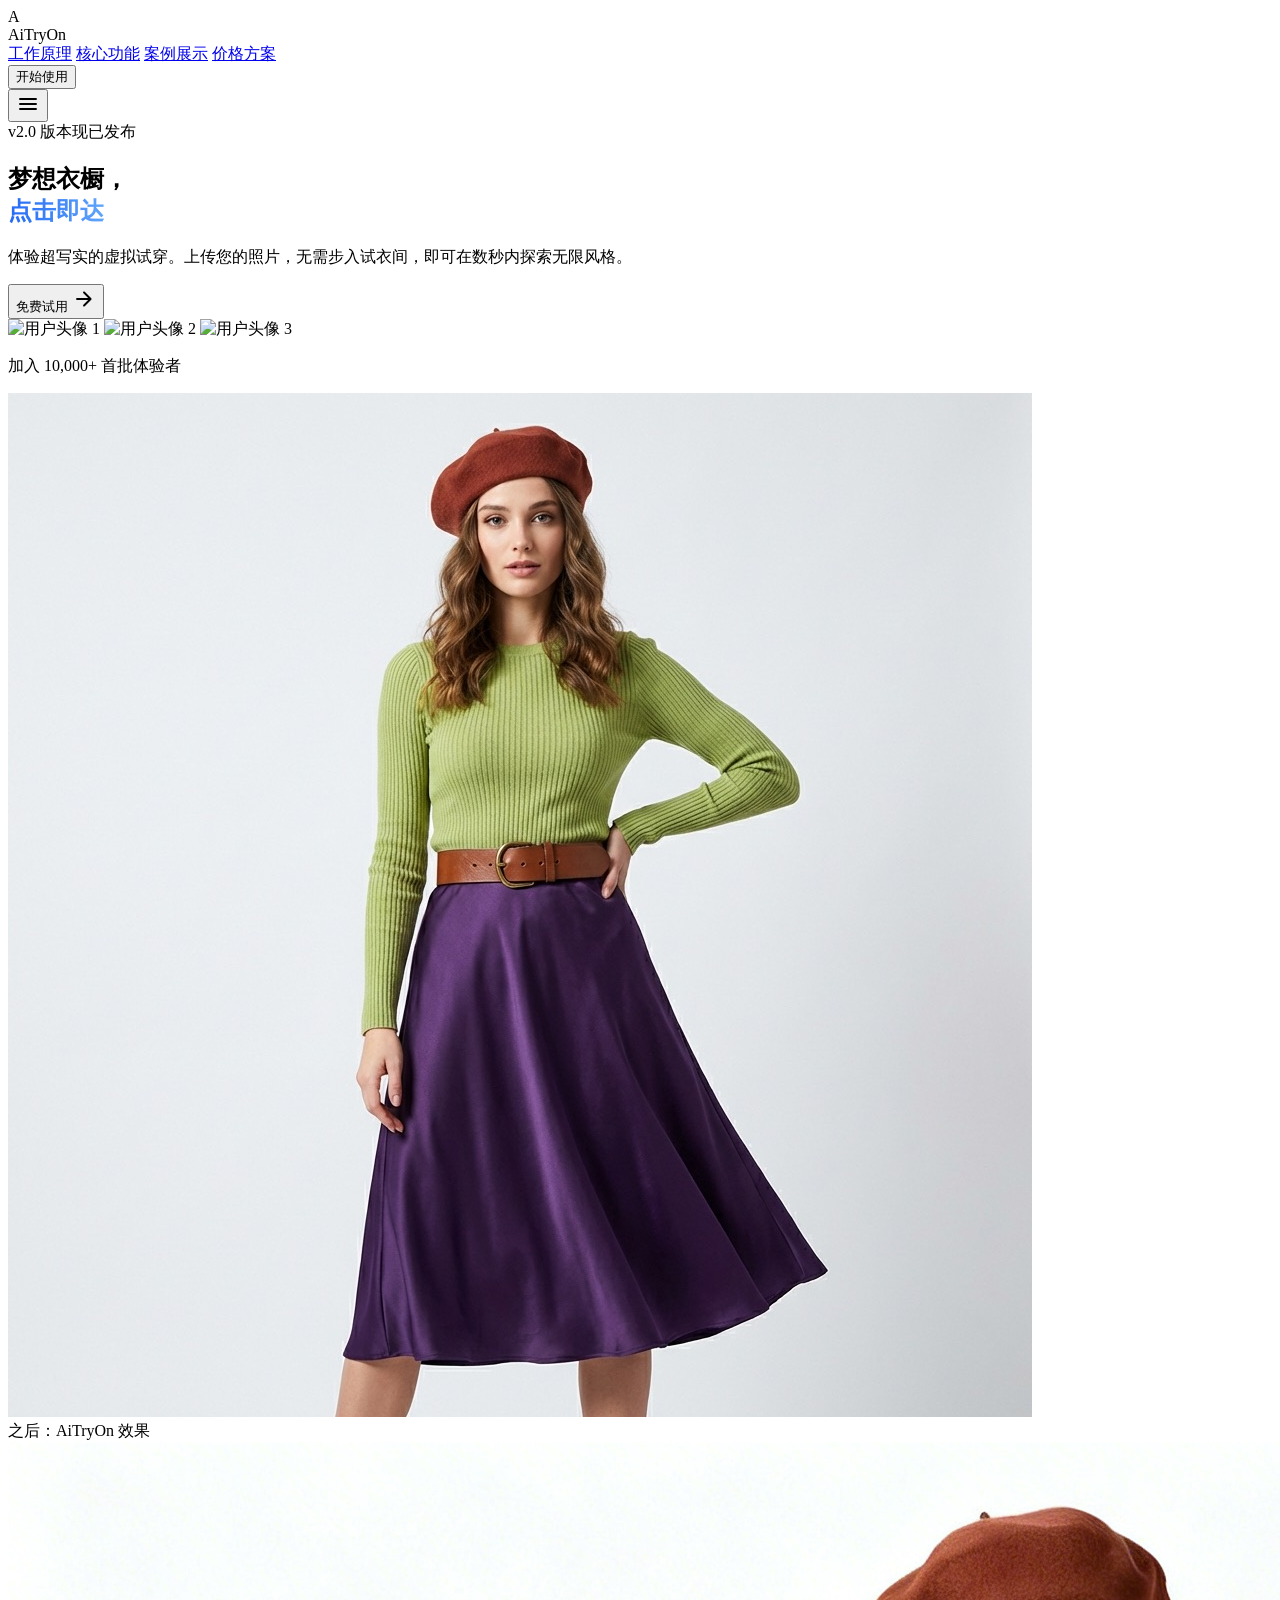
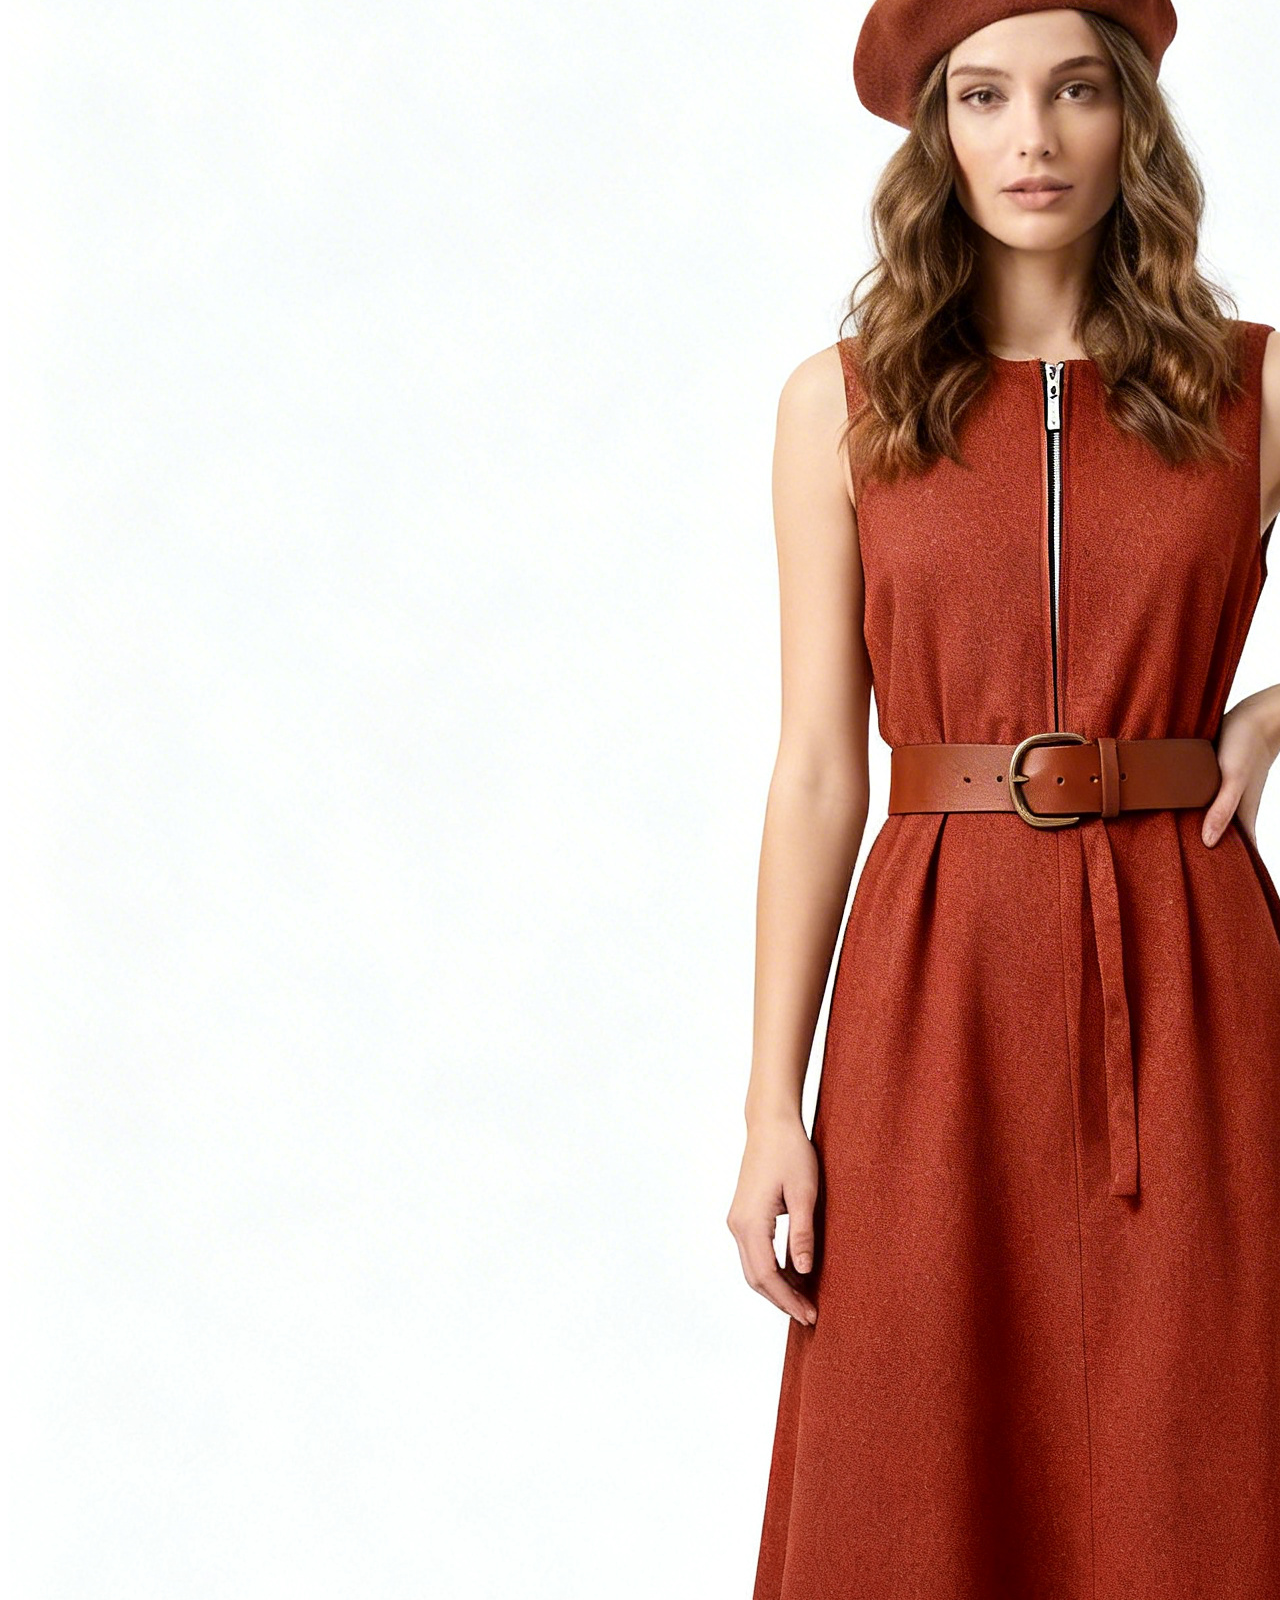
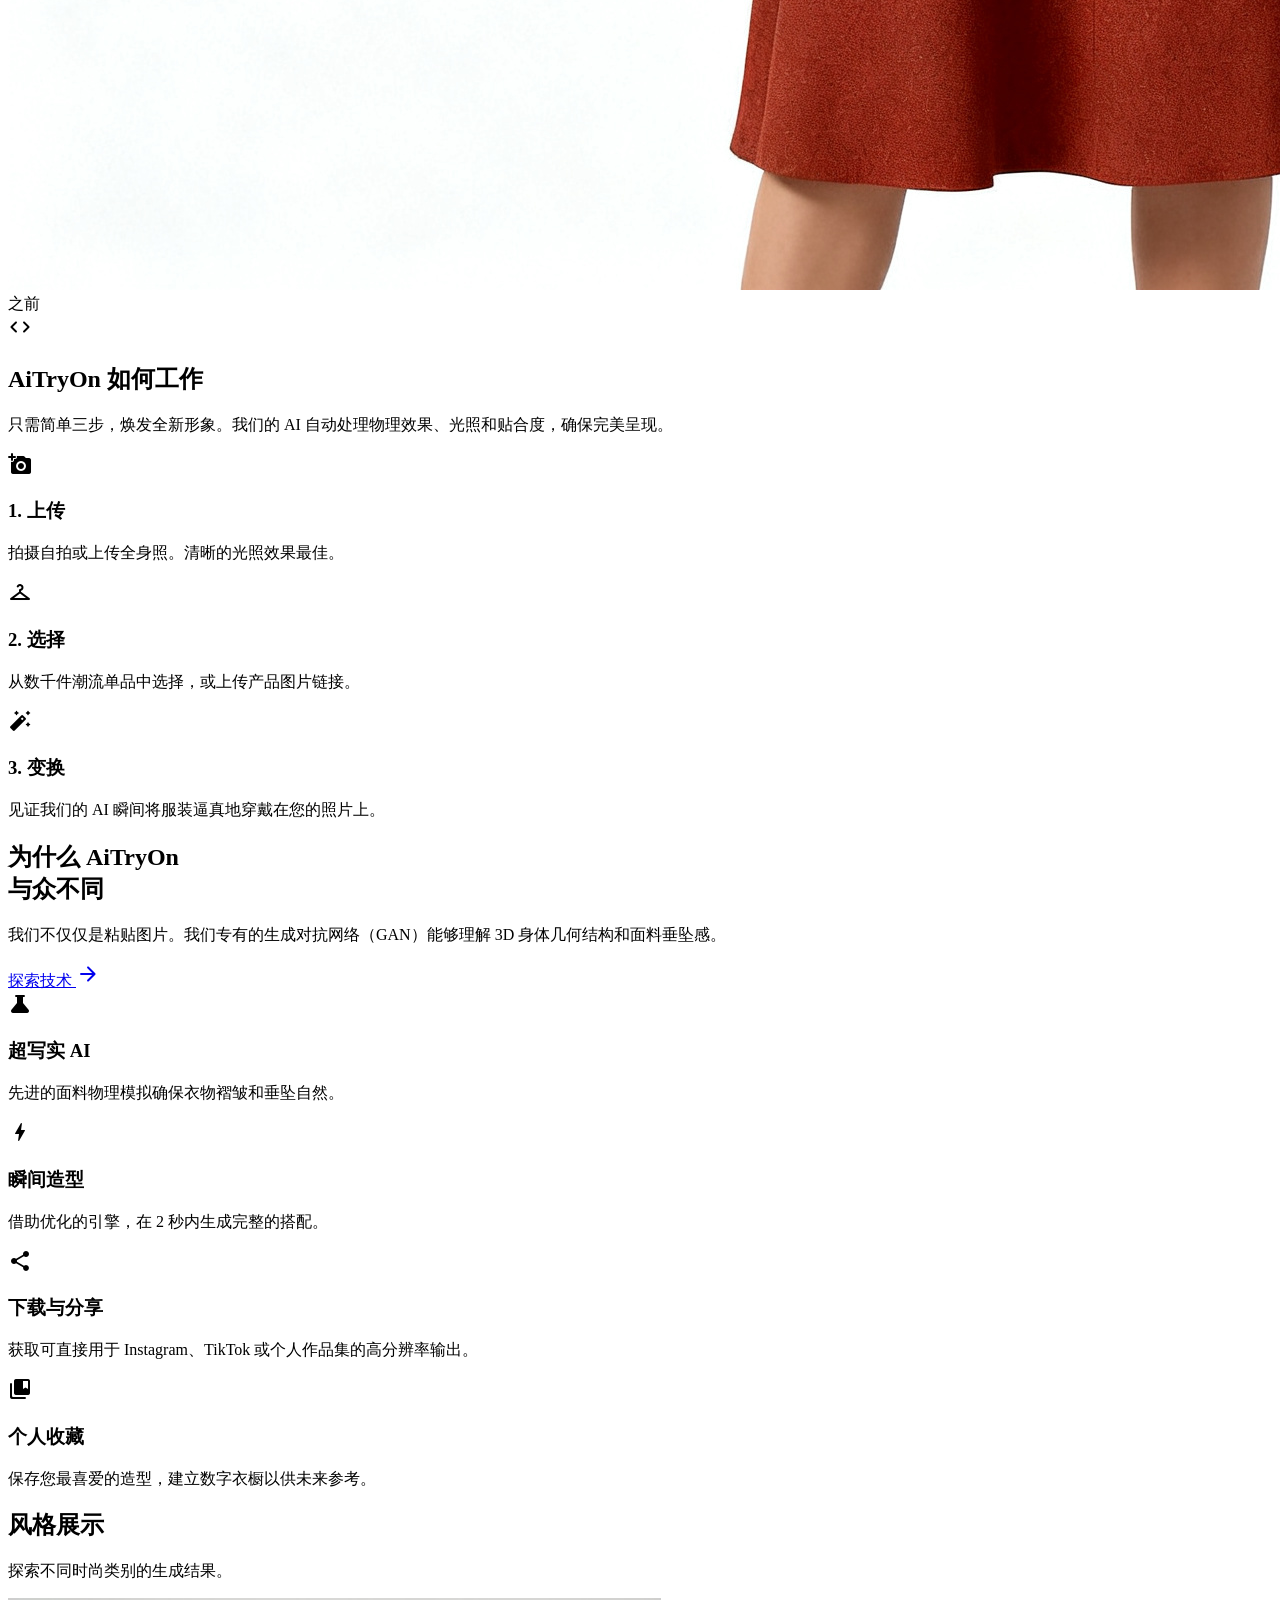
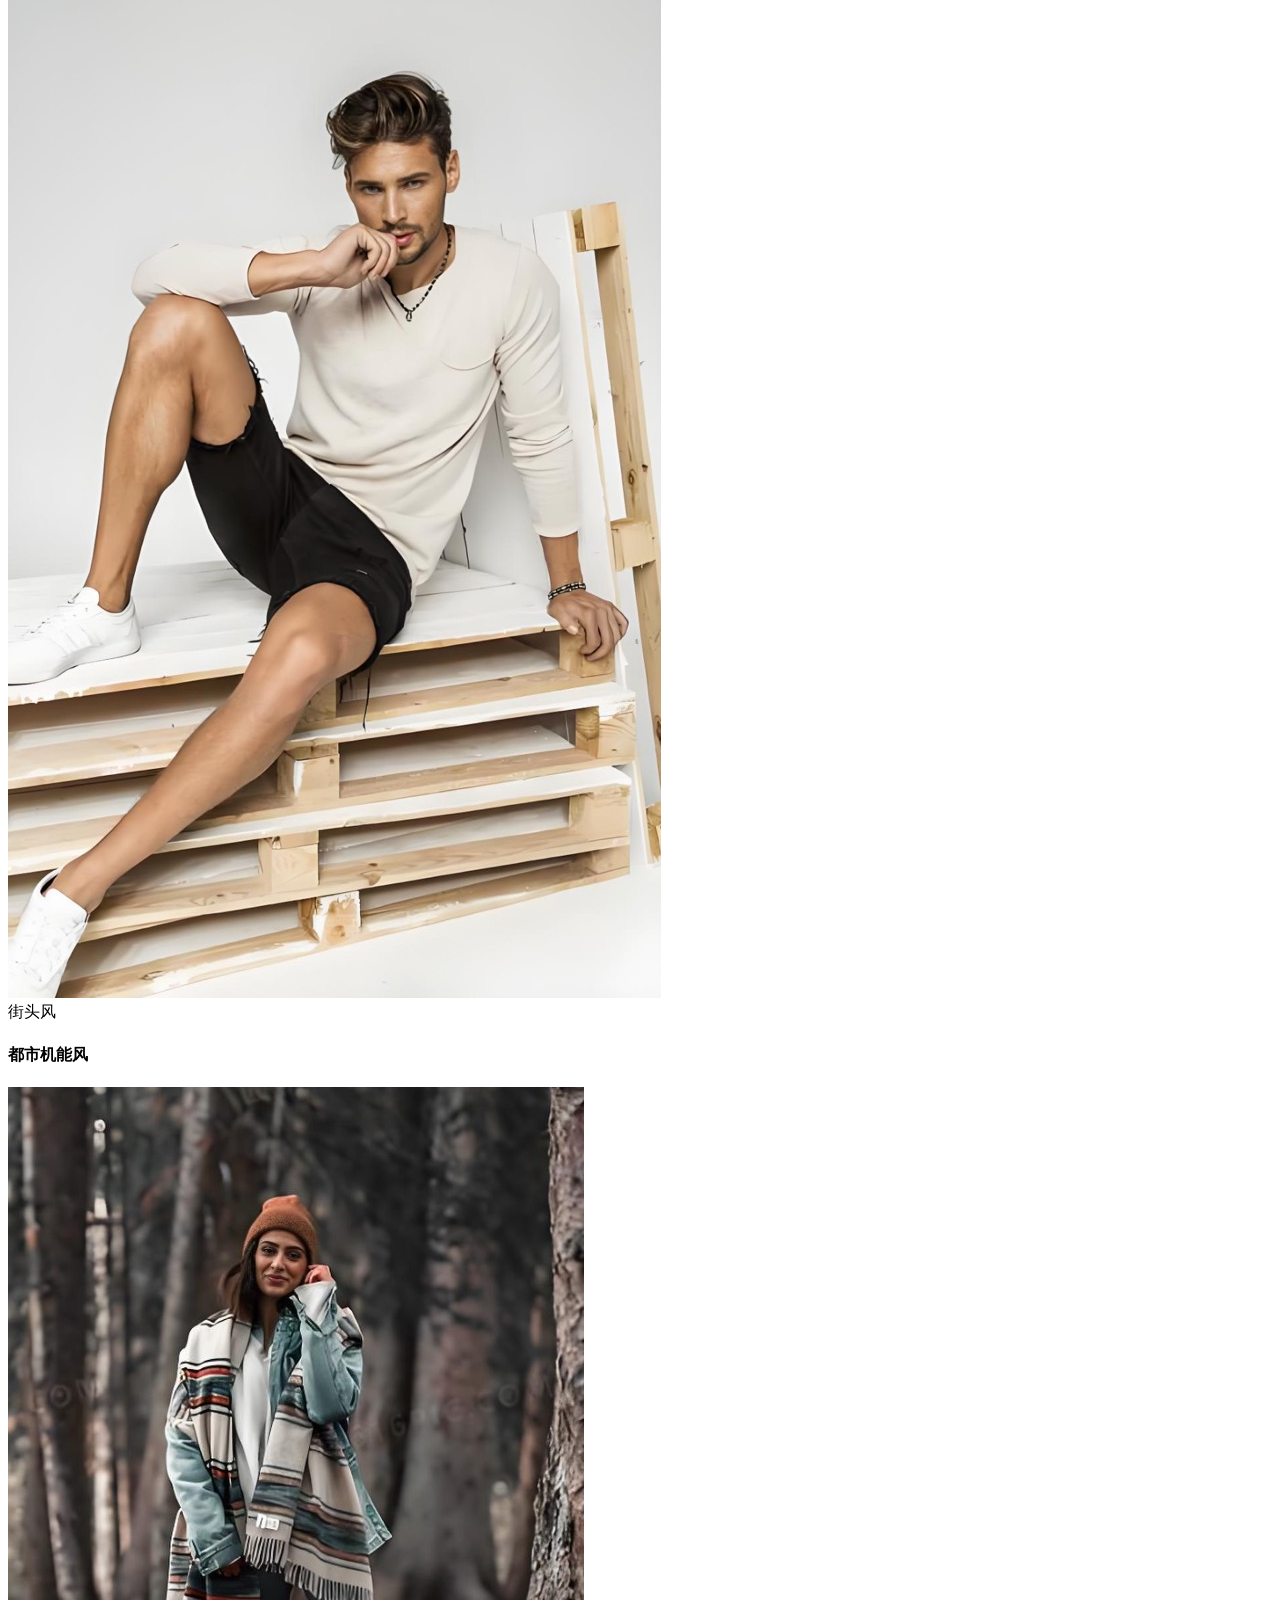
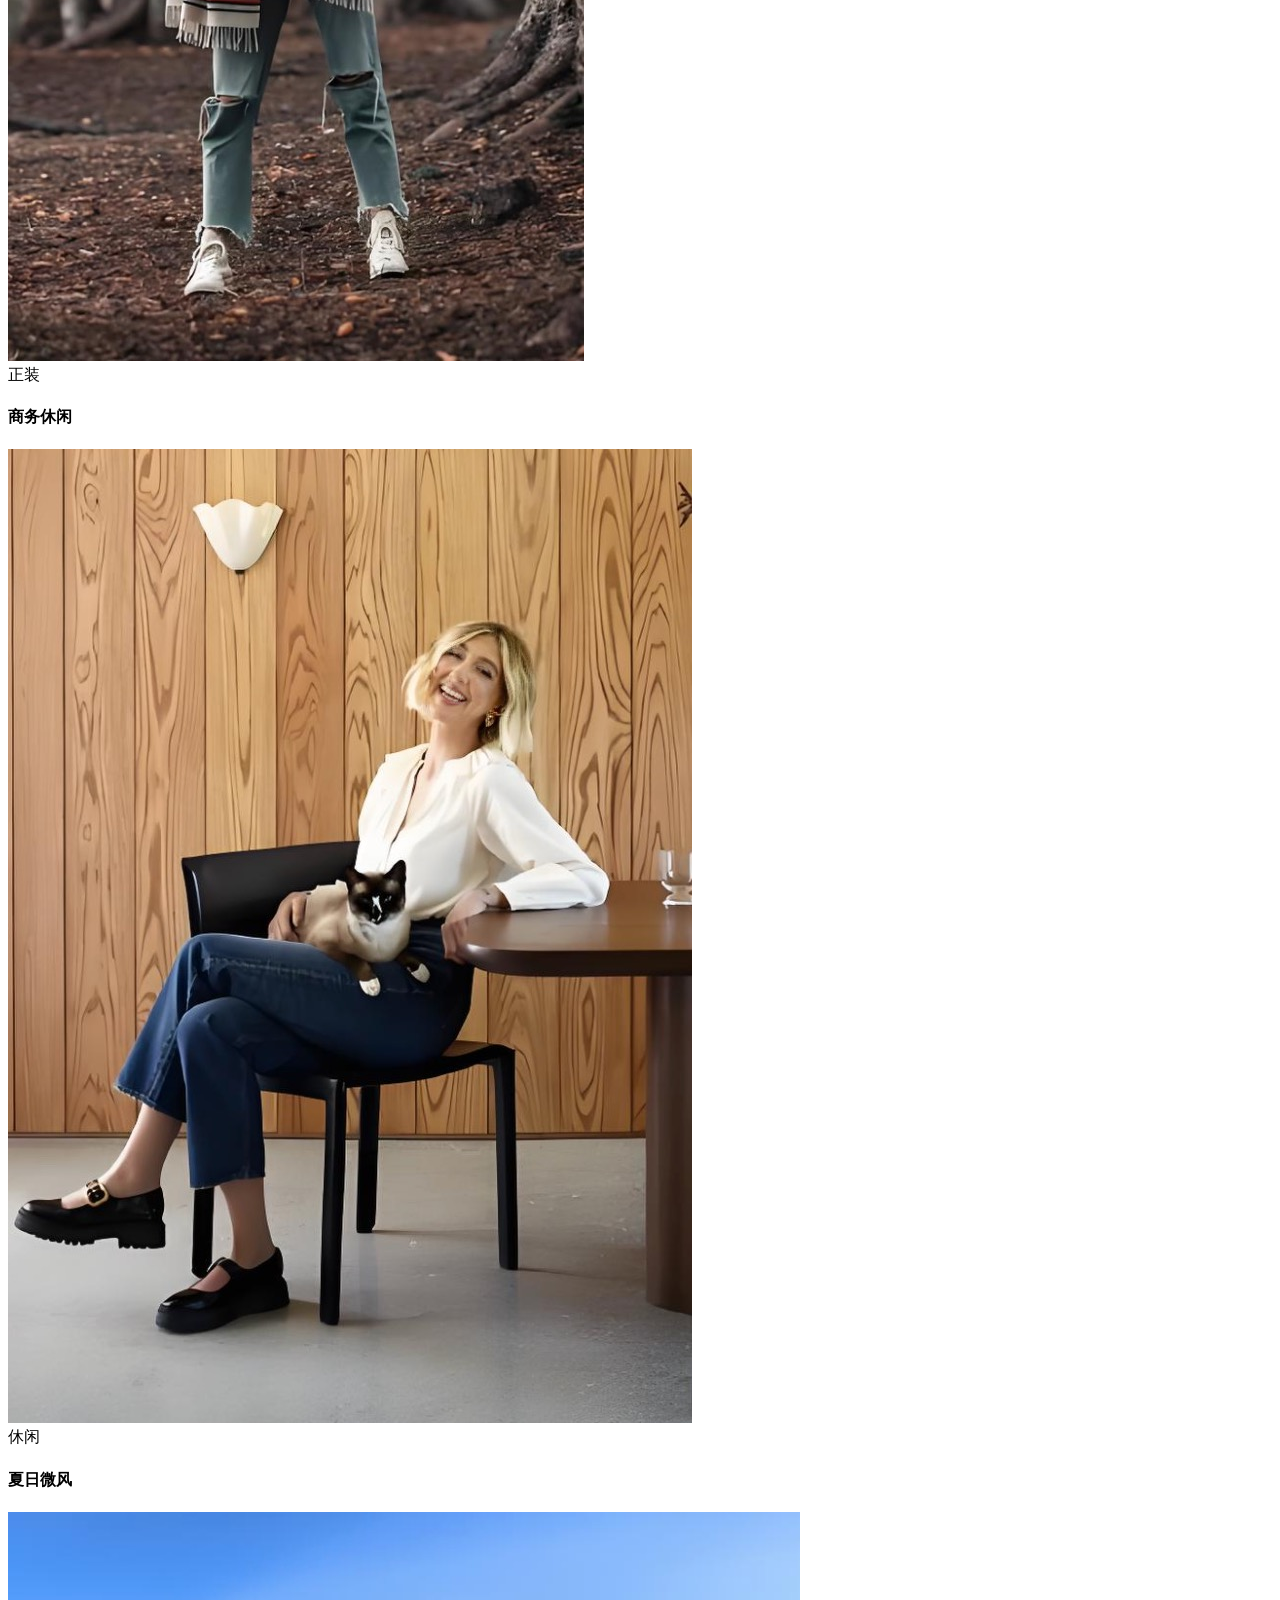
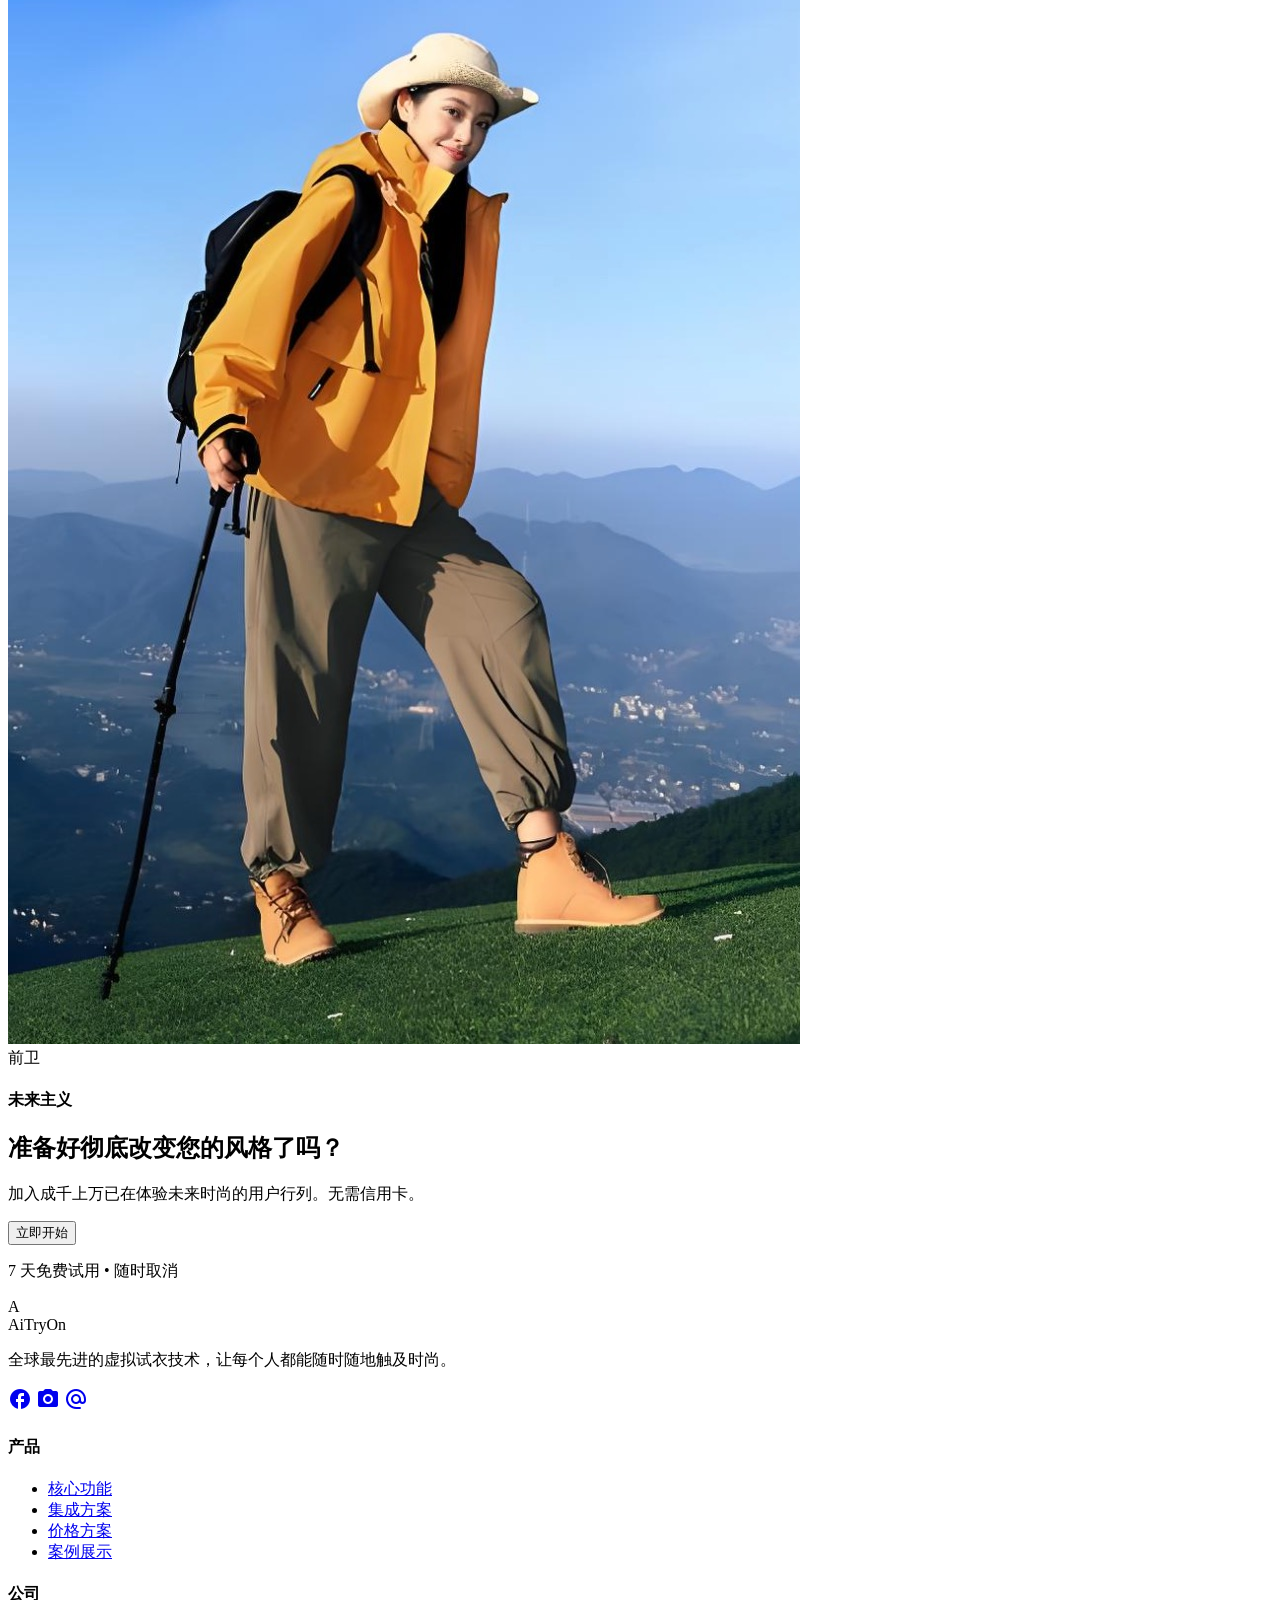
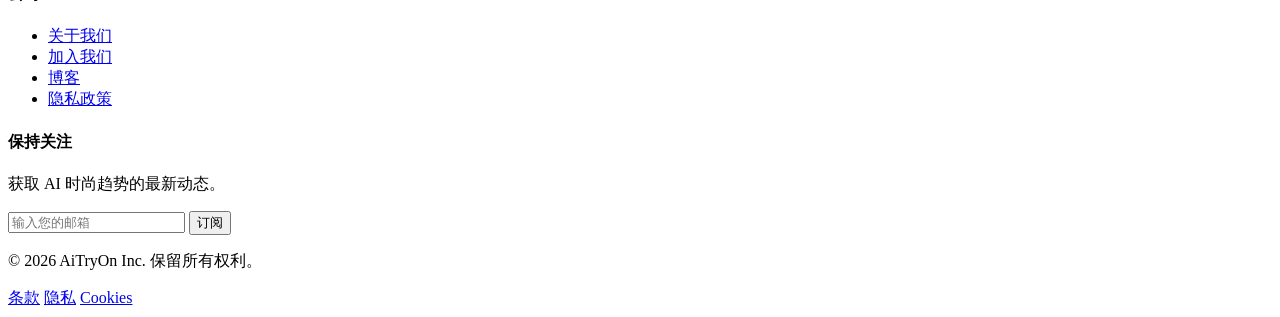
==== commit dce8711a: "chore: 更新产品名称为 AiTryOn 并更新联系邮箱" ====
--- a/index.html
+++ b/index.html
@@ -3,7 +3,7 @@
 <head>
     <meta charset="utf-8"/>
     <meta content="width=device-width, initial-scale=1.0" name="viewport"/>
-    <title>V-Style AI - 虚拟试衣平台</title>
+    <title>AiTryOn - 虚拟试衣平台</title>
     <!-- Google tag (gtag.js) -->
     <script async src="https://www.googletagmanager.com/gtag/js?id=G-MEASUREMENT_ID"></script>
     <script>
@@ -64,8 +64,8 @@
         <div class="max-w-7xl mx-auto px-4 sm:px-6 lg:px-8">
             <div class="flex justify-between h-20 items-center">
                 <div class="flex-shrink-0 flex items-center gap-2 cursor-pointer">
-                    <div class="w-8 h-8 bg-primary rounded-lg flex items-center justify-center text-white font-extrabold">V</div>
-                    <span class="font-extrabold text-xl tracking-tight text-gray-900 dark:text-white">V-Style AI</span>
+                    <div class="w-8 h-8 bg-primary rounded-lg flex items-center justify-center text-white font-extrabold">A</div>
+                    <span class="font-extrabold text-xl tracking-tight text-gray-900 dark:text-white">AiTryOn</span>
                 </div>
                 <div class="hidden md:flex space-x-8 items-center">
                     <a class="text-gray-600 dark:text-gray-300 hover:text-primary dark:hover:text-primary transition-colors text-sm font-bold" href="#how-it-works">工作原理</a>
@@ -126,9 +126,9 @@
                     <!-- 之后：V-STYLE AI 效果 (底层图) -->
                     <div class="absolute inset-0 w-full h-full">
                         <img alt="试穿后：时尚绿衫与紫色长裙" class="w-full h-full object-cover" src="assets/hero-after.jpg"/>
-                        <div class="absolute top-6 right-6 bg-white/90 backdrop-blur-md px-3 py-1 rounded-lg text-xs font-extrabold text-primary shadow-sm">
-                            之后：V-STYLE AI 效果
-                        </div>
+                    <div class="absolute top-6 right-6 bg-white/90 backdrop-blur-md px-3 py-1 rounded-lg text-xs font-extrabold text-primary shadow-sm">
+                        之后：AiTryOn 效果
+                    </div>
                     </div>
                     
                     <!-- 之前 (上层遮罩图) -->
@@ -171,7 +171,7 @@
     <section class="py-20 bg-white dark:bg-gray-900" id="how-it-works">
         <div class="max-w-7xl mx-auto px-4 sm:px-6 lg:px-8">
             <div class="text-center max-w-3xl mx-auto mb-16">
-                <h2 class="text-3xl md:text-4xl font-extrabold text-gray-900 dark:text-white mb-4">V-Style 如何工作</h2>
+                <h2 class="text-3xl md:text-4xl font-extrabold text-gray-900 dark:text-white mb-4">AiTryOn 如何工作</h2>
                 <p class="text-gray-600 dark:text-gray-400 font-medium">只需简单三步，焕发全新形象。我们的 AI 自动处理物理效果、光照和贴合度，确保完美呈现。</p>
             </div>
             <div class="relative grid md:grid-cols-3 gap-8">
@@ -212,7 +212,7 @@
             <div class="grid lg:grid-cols-2 gap-12 items-center">
                 <div class="mb-8 lg:mb-0">
                     <h2 class="text-3xl md:text-4xl font-extrabold text-gray-900 dark:text-white mb-6">
-                        为什么 V-Style AI <br/>
+                        为什么 AiTryOn <br/>
                         <span class="text-primary">与众不同</span>
                     </h2>
                     <p class="text-lg text-gray-600 dark:text-gray-400 mb-8 max-w-md font-medium">
@@ -326,8 +326,8 @@
             <div class="grid grid-cols-1 md:grid-cols-4 gap-12 mb-12">
                 <div class="col-span-1 md:col-span-1">
                     <div class="flex items-center gap-2 mb-4">
-                        <div class="w-6 h-6 bg-primary rounded flex items-center justify-center text-white font-extrabold text-xs">V</div>
-                        <span class="font-extrabold text-lg text-gray-900 dark:text-white">V-Style AI</span>
+                        <div class="w-6 h-6 bg-primary rounded flex items-center justify-center text-white font-extrabold text-xs">A</div>
+                        <span class="font-extrabold text-lg text-gray-900 dark:text-white">AiTryOn</span>
                     </div>
                     <p class="text-gray-500 dark:text-gray-400 text-sm mb-6 font-medium">
                         全球最先进的虚拟试衣技术，让每个人都能随时随地触及时尚。
@@ -368,7 +368,7 @@
                 </div>
             </div>
             <div class="border-t border-gray-100 dark:border-gray-800 pt-8 flex flex-col md:flex-row justify-between items-center">
-                <p class="text-sm text-gray-500 dark:text-gray-500 font-medium">© 2023 V-Style AI Inc. 保留所有权利。</p>
+                <p class="text-sm text-gray-500 dark:text-gray-500 font-medium">© 2026 AiTryOn Inc. 保留所有权利。</p>
                 <div class="flex space-x-6 mt-4 md:mt-0 text-sm text-gray-500 dark:text-gray-500 font-medium">
                     <a class="hover:text-primary" href="#">条款</a>
                     <a class="hover:text-primary" href="privacy.html">隐私</a>
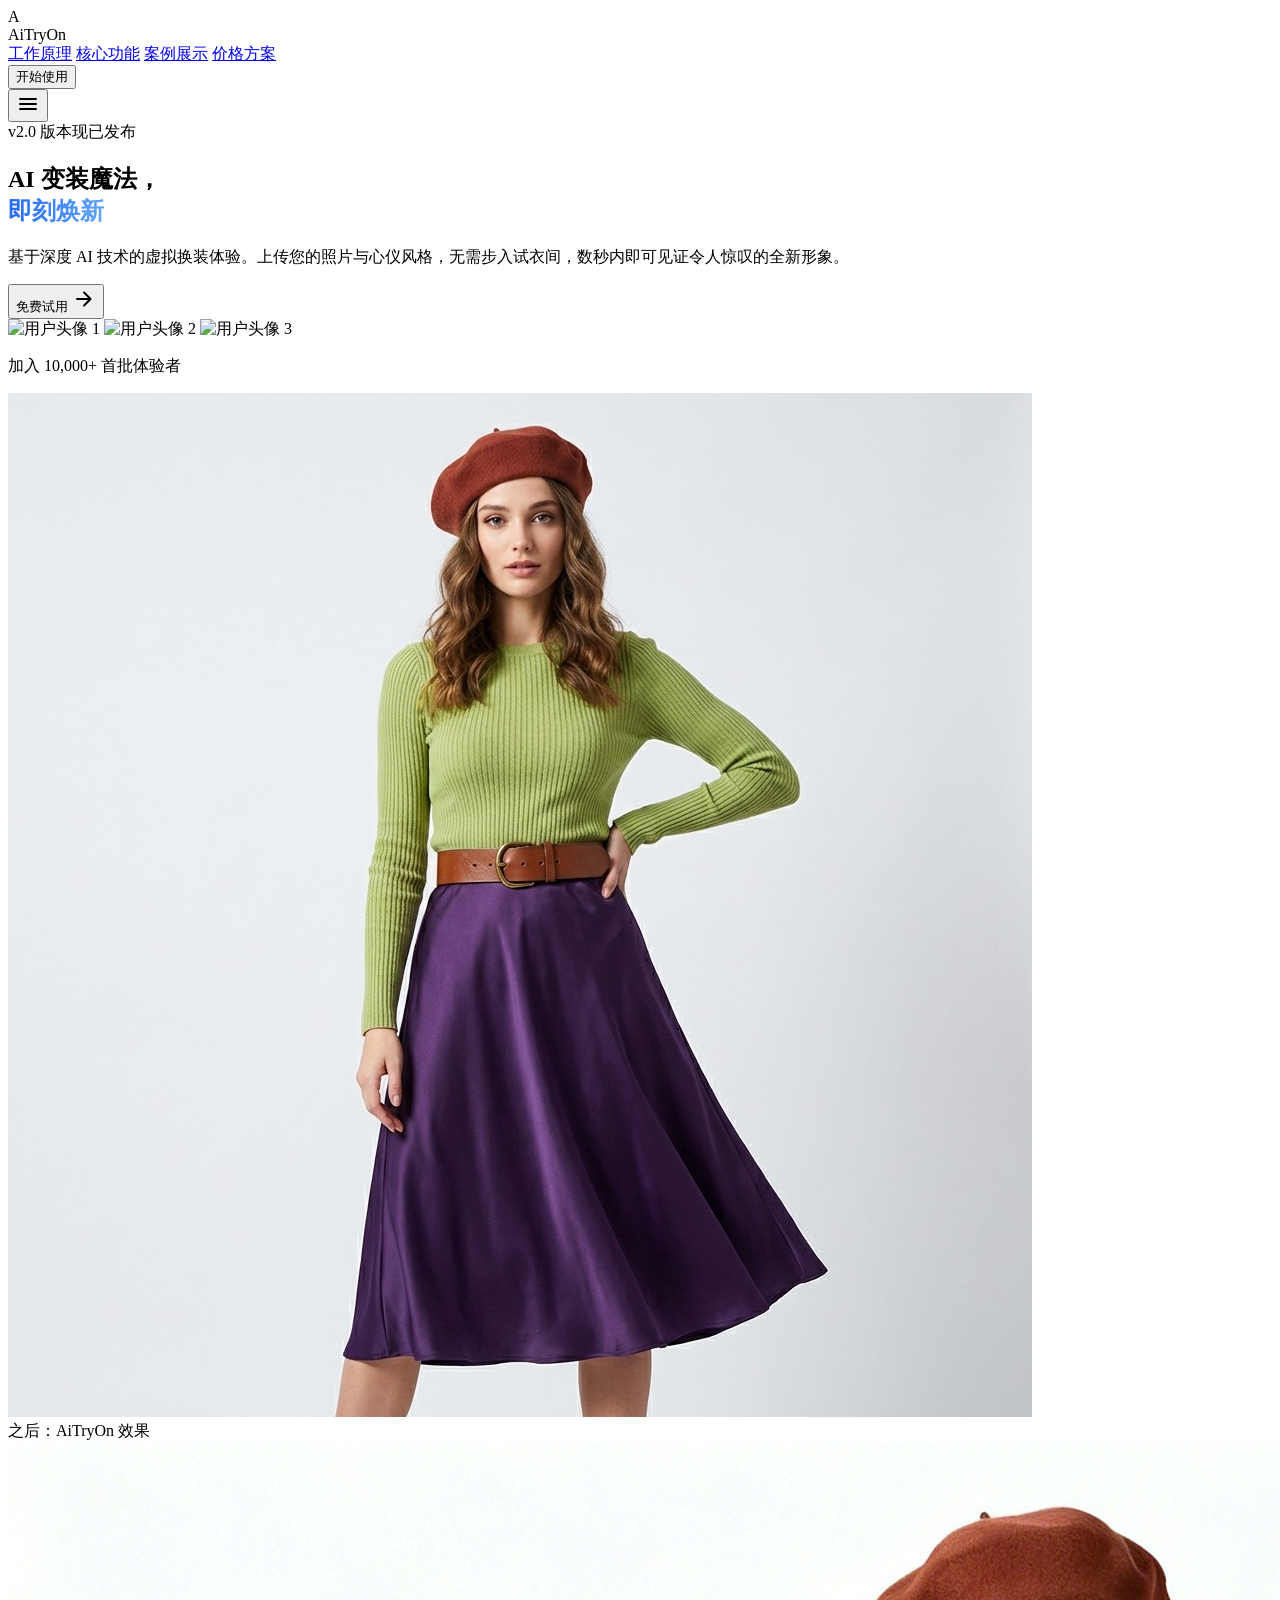
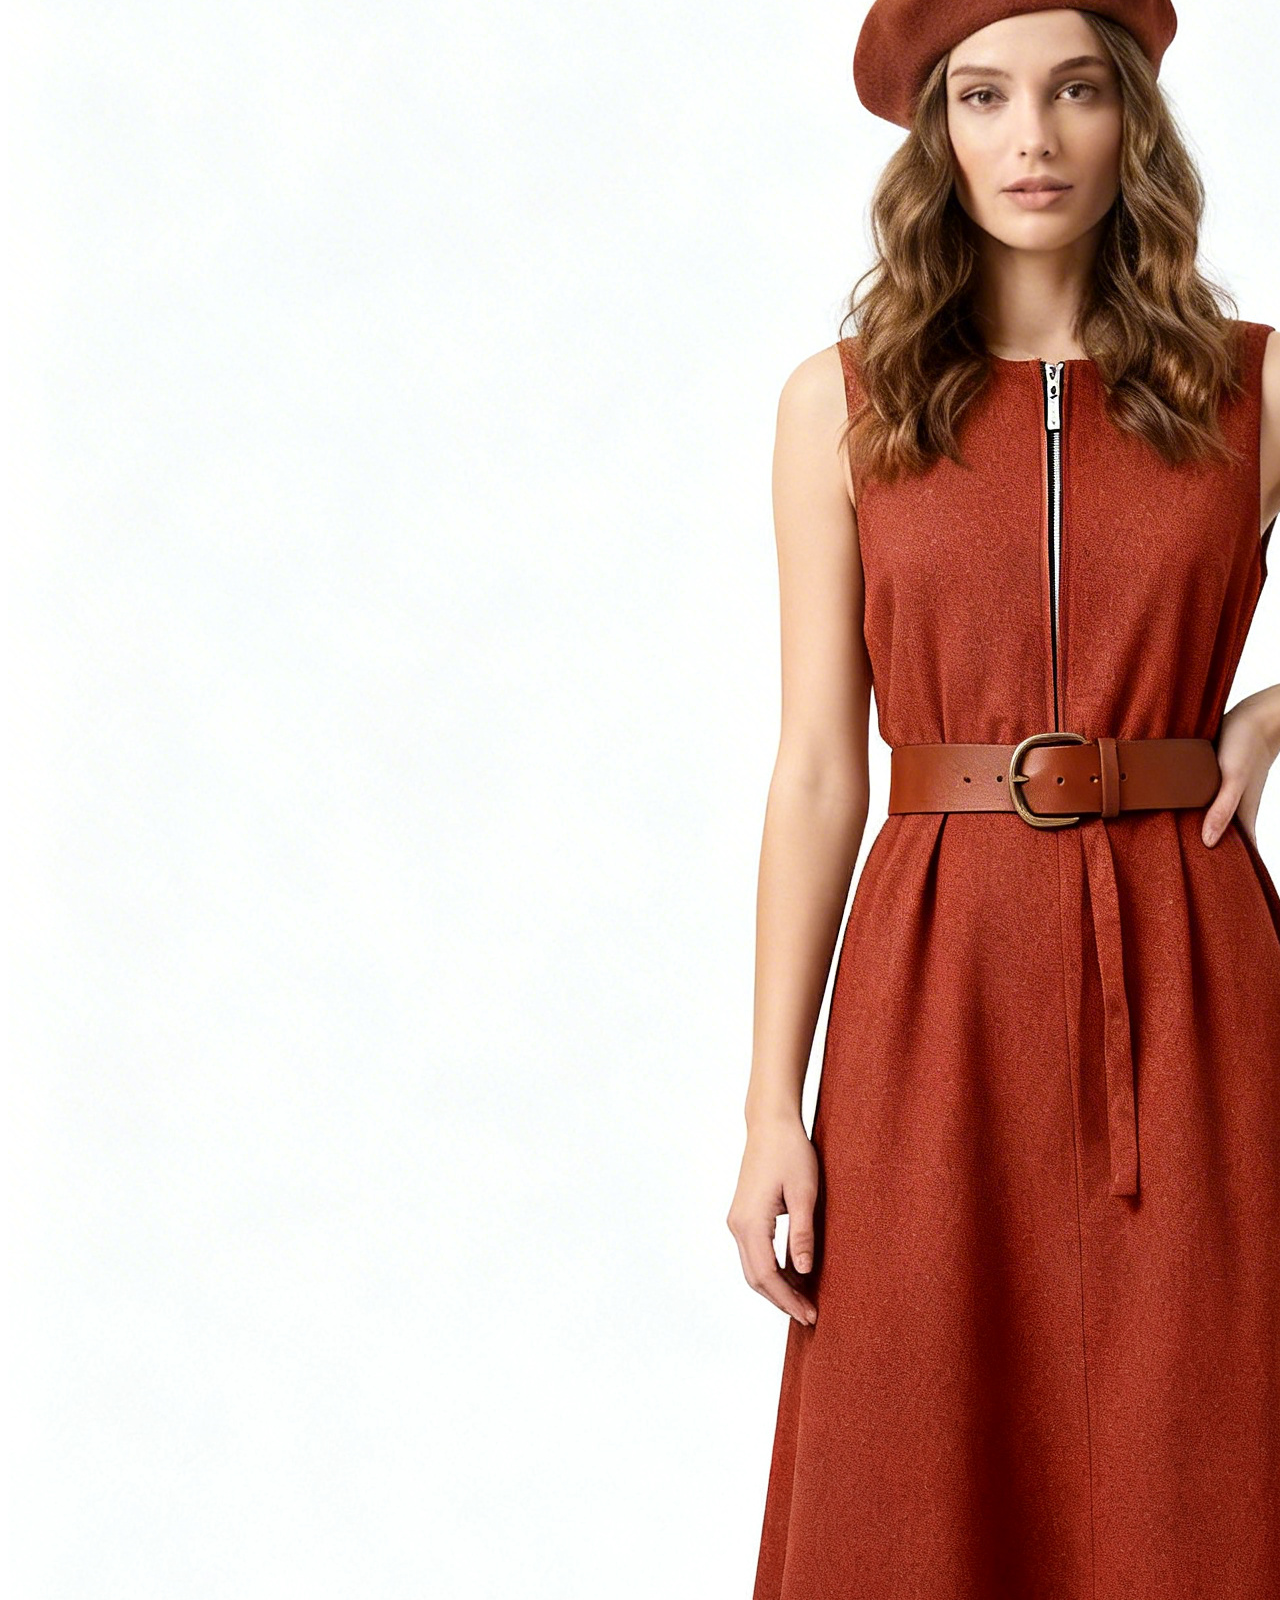
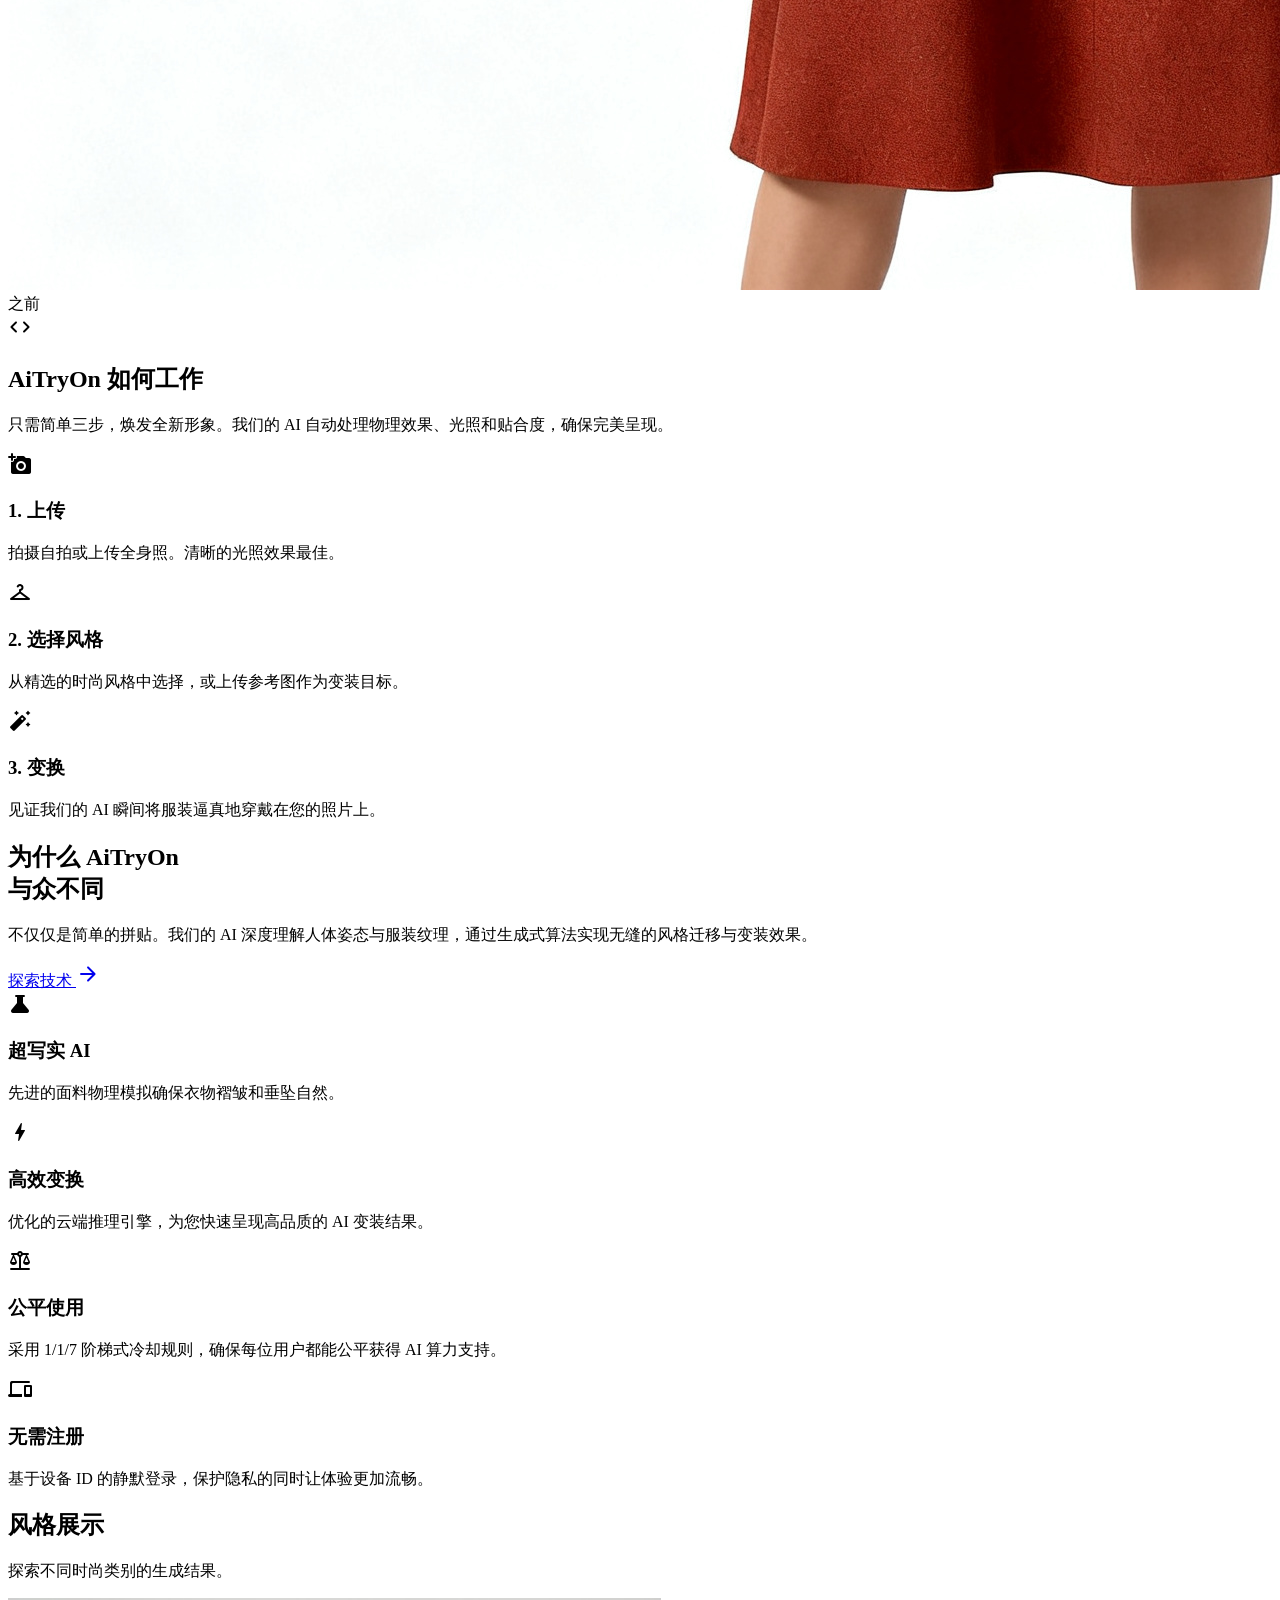
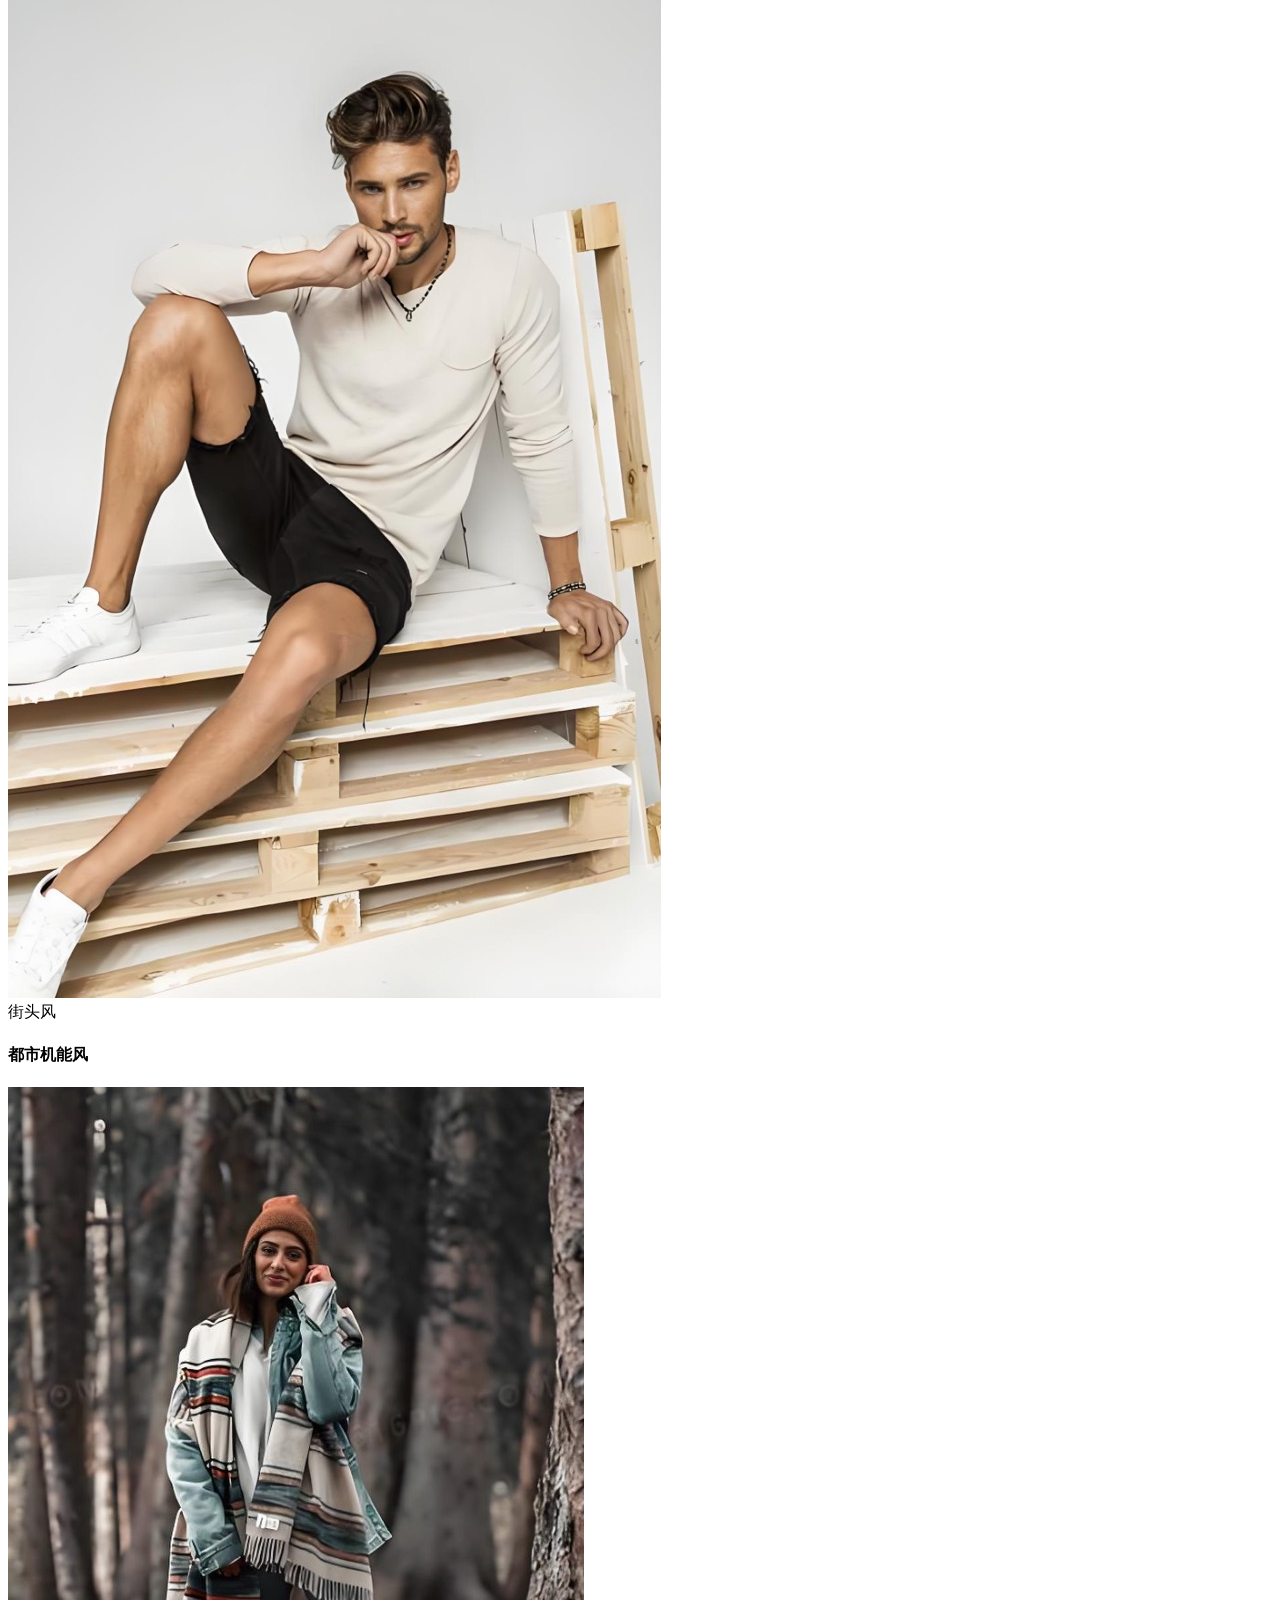
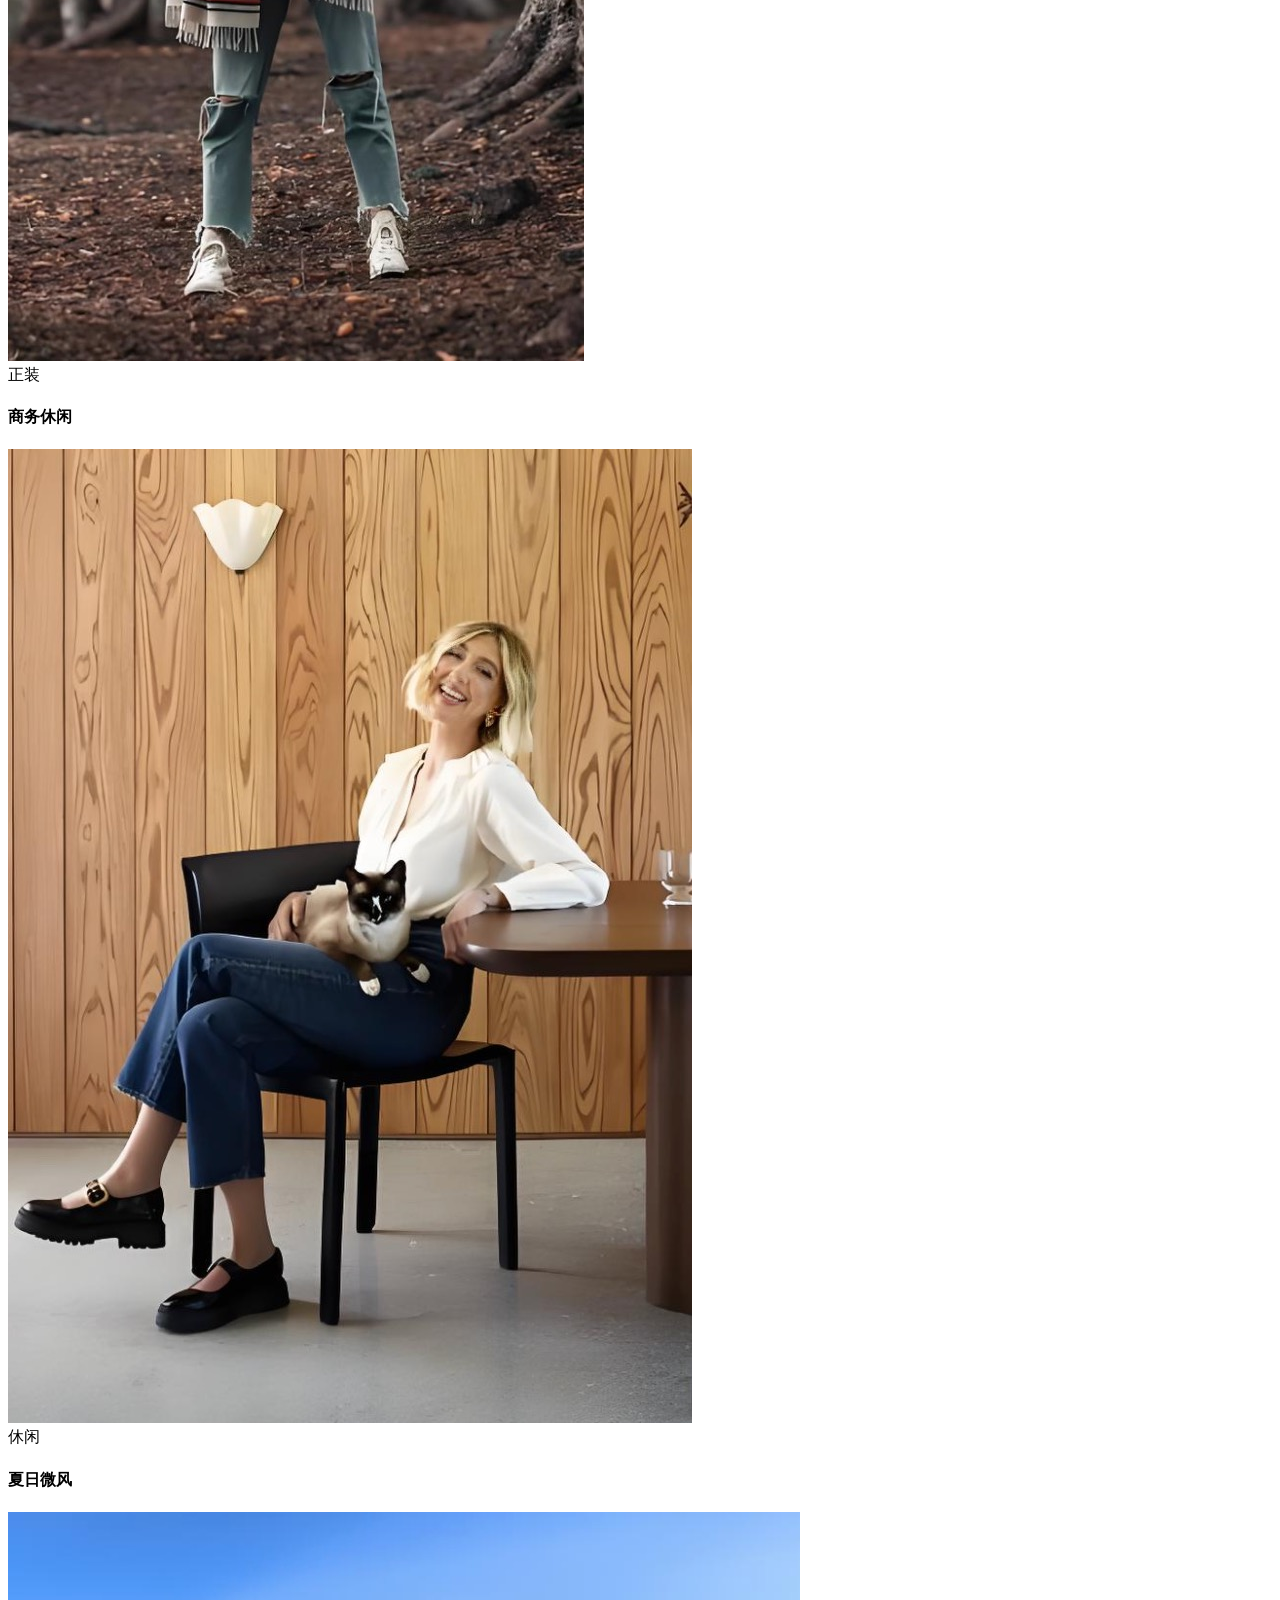
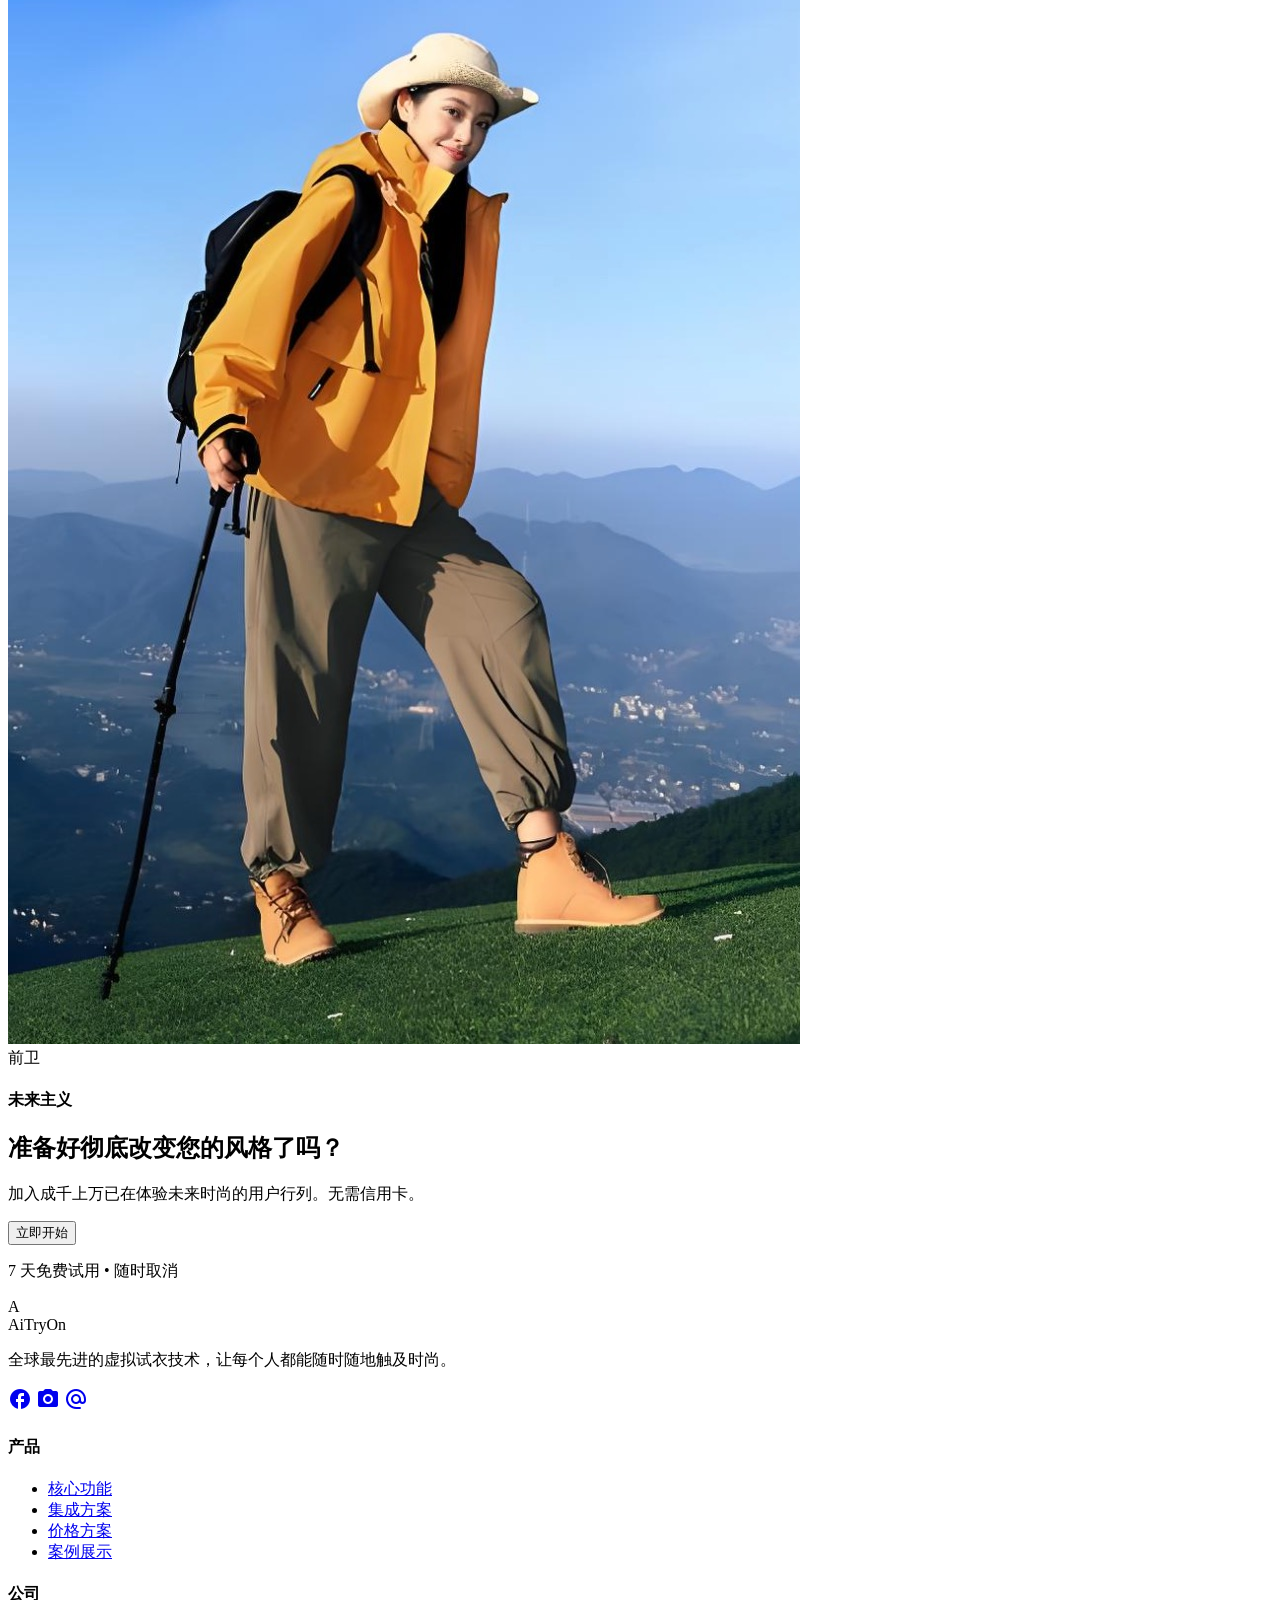
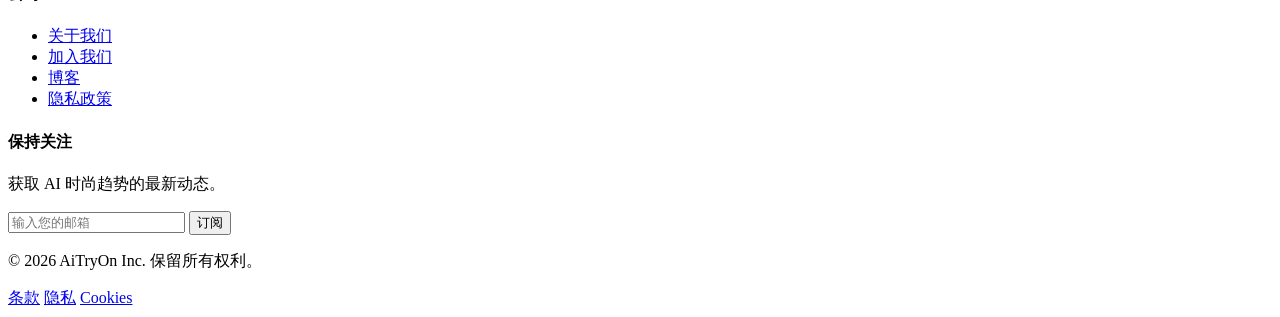
==== commit aa305193: "docs: 更新网页功能描述以对齐 App 核心逻辑 (AI 变装、1/1/7 限制、无需注册)" ====
--- a/index.html
+++ b/index.html
@@ -13,7 +13,7 @@
 
         gtag('config', 'G-MEASUREMENT_ID');
     </script>
-    <meta content="使用 V-Style AI 体验超写实的虚拟试穿。" name="description"/>
+    <meta content="使用 AiTryOn 体验深度 AI 虚拟换装。上传照片与目标风格，秒级生成全新形象。" name="description"/>
     <link href="https://fonts.googleapis.com" rel="preconnect"/>
     <link crossorigin="" href="https://fonts.gstatic.com" rel="preconnect"/>
     <link href="https://fonts.googleapis.com/css2?family=Nunito:wght@300;400;500;600;700;800&amp;display=swap" rel="stylesheet"/>
@@ -101,11 +101,11 @@
                         v2.0 版本现已发布
                     </div>
                     <h1 class="text-5xl lg:text-6xl font-extrabold tracking-tight text-gray-900 dark:text-white leading-[1.1] mb-6">
-                        梦想衣橱，<br/>
-                        <span class="text-gradient">点击即达</span>
+                        AI 变装魔法，<br/>
+                        <span class="text-gradient">即刻焕新</span>
                     </h1>
                     <p class="text-lg text-gray-600 dark:text-gray-400 mb-8 leading-relaxed max-w-lg font-medium">
-                        体验超写实的虚拟试穿。上传您的照片，无需步入试衣间，即可在数秒内探索无限风格。
+                        基于深度 AI 技术的虚拟换装体验。上传您的照片与心仪风格，无需步入试衣间，数秒内即可见证令人惊叹的全新形象。
                     </p>
                     <div class="flex flex-col sm:flex-row gap-4">
                         <button class="bg-primary hover:bg-primary-dark text-white px-8 py-4 rounded-xl text-base font-bold transition-all shadow-xl shadow-primary/25 hover:shadow-primary/40 hover:-translate-y-1 flex items-center justify-center gap-2">
@@ -190,8 +190,8 @@
                         <span class="material-icons-round text-4xl text-gray-400 group-hover:text-primary transition-colors">checkroom</span>
                     </div>
                     <div class="bg-white dark:bg-gray-900 px-2">
-                        <h3 class="text-xl font-extrabold text-gray-900 dark:text-white mb-2">2. 选择</h3>
-                        <p class="text-gray-600 dark:text-gray-400 text-sm leading-relaxed font-medium">从数千件潮流单品中选择，或上传产品图片链接。</p>
+                        <h3 class="text-xl font-extrabold text-gray-900 dark:text-white mb-2">2. 选择风格</h3>
+                        <p class="text-gray-600 dark:text-gray-400 text-sm leading-relaxed font-medium">从精选的时尚风格中选择，或上传参考图作为变装目标。</p>
                     </div>
                 </div>
                 <div class="relative flex flex-col items-center text-center group">
@@ -216,7 +216,7 @@
                         <span class="text-primary">与众不同</span>
                     </h2>
                     <p class="text-lg text-gray-600 dark:text-gray-400 mb-8 max-w-md font-medium">
-                        我们不仅仅是粘贴图片。我们专有的生成对抗网络（GAN）能够理解 3D 身体几何结构和面料垂坠感。
+                        不仅仅是简单的拼贴。我们的 AI 深度理解人体姿态与服装纹理，通过生成式算法实现无缝的风格迁移与变装效果。
                     </p>
                     <a class="inline-flex items-center text-primary font-bold hover:text-primary-dark transition-colors" href="#">
                         探索技术
@@ -235,22 +235,22 @@
                         <div class="w-12 h-12 rounded-lg bg-blue-50 dark:bg-blue-900/20 flex items-center justify-center mb-4">
                             <span class="material-icons-round text-primary text-2xl">bolt</span>
                         </div>
-                        <h3 class="font-extrabold text-lg text-gray-900 dark:text-white mb-2">瞬间造型</h3>
-                        <p class="text-sm text-gray-500 dark:text-gray-400 font-medium">借助优化的引擎，在 2 秒内生成完整的搭配。</p>
+                        <h3 class="font-extrabold text-lg text-gray-900 dark:text-white mb-2">高效变换</h3>
+                        <p class="text-sm text-gray-500 dark:text-gray-400 font-medium">优化的云端推理引擎，为您快速呈现高品质的 AI 变装结果。</p>
                     </div>
                     <div class="bg-white dark:bg-gray-800 p-6 rounded-xl shadow-sm hover:shadow-md transition-shadow border border-transparent hover:border-primary/20">
                         <div class="w-12 h-12 rounded-lg bg-blue-50 dark:bg-blue-900/20 flex items-center justify-center mb-4">
-                            <span class="material-icons-round text-primary text-2xl">share</span>
-                        </div>
-                        <h3 class="font-extrabold text-lg text-gray-900 dark:text-white mb-2">下载与分享</h3>
-                        <p class="text-sm text-gray-500 dark:text-gray-400 font-medium">获取可直接用于 Instagram、TikTok 或个人作品集的高分辨率输出。</p>
+                            <span class="material-icons-round text-primary text-2xl">balance</span>
+                        </div>
+                        <h3 class="font-extrabold text-lg text-gray-900 dark:text-white mb-2">公平使用</h3>
+                        <p class="text-sm text-gray-500 dark:text-gray-400 font-medium">采用 1/1/7 阶梯式冷却规则，确保每位用户都能公平获得 AI 算力支持。</p>
                     </div>
                     <div class="bg-white dark:bg-gray-800 p-6 rounded-xl shadow-sm hover:shadow-md transition-shadow border border-transparent hover:border-primary/20">
                         <div class="w-12 h-12 rounded-lg bg-blue-50 dark:bg-blue-900/20 flex items-center justify-center mb-4">
-                            <span class="material-icons-round text-primary text-2xl">collections_bookmark</span>
-                        </div>
-                        <h3 class="font-extrabold text-lg text-gray-900 dark:text-white mb-2">个人收藏</h3>
-                        <p class="text-sm text-gray-500 dark:text-gray-400 font-medium">保存您最喜爱的造型，建立数字衣橱以供未来参考。</p>
+                            <span class="material-icons-round text-primary text-2xl">devices</span>
+                        </div>
+                        <h3 class="font-extrabold text-lg text-gray-900 dark:text-white mb-2">无需注册</h3>
+                        <p class="text-sm text-gray-500 dark:text-gray-400 font-medium">基于设备 ID 的静默登录，保护隐私的同时让体验更加流畅。</p>
                     </div>
                 </div>
             </div>
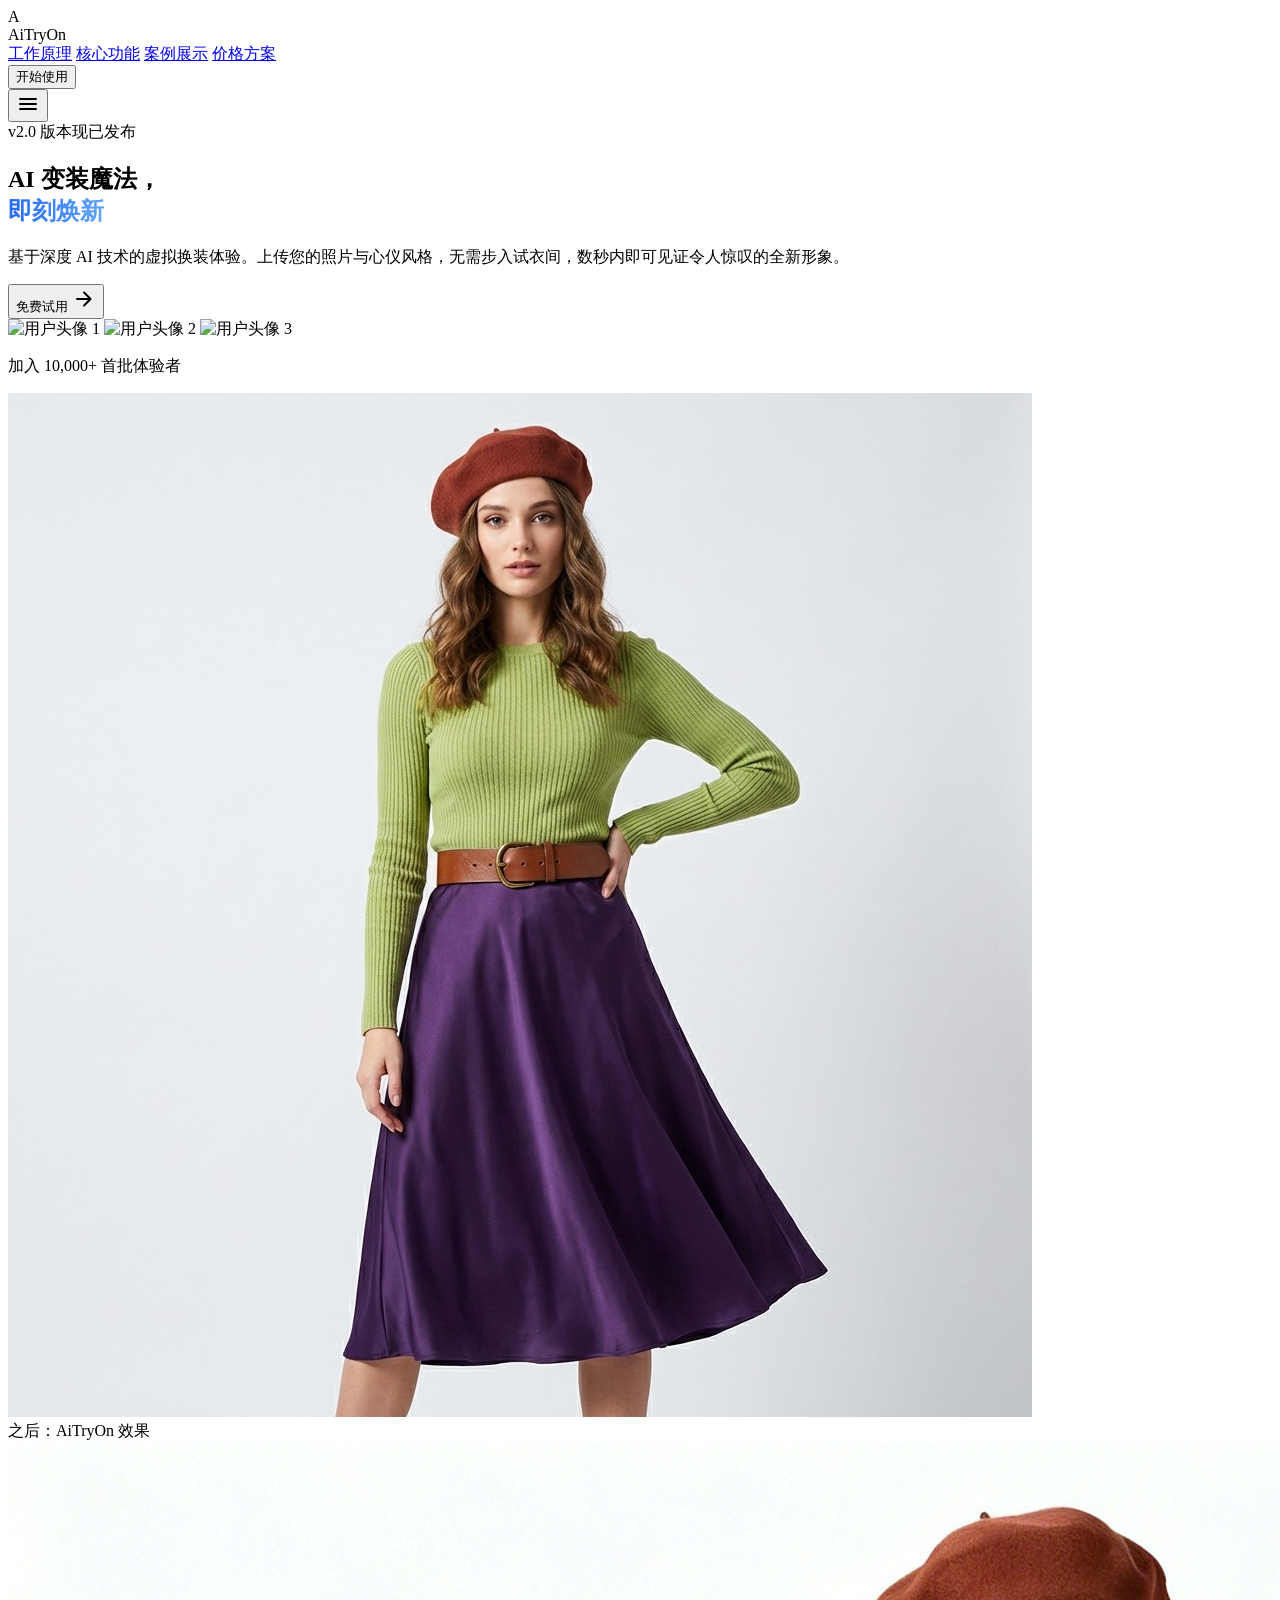
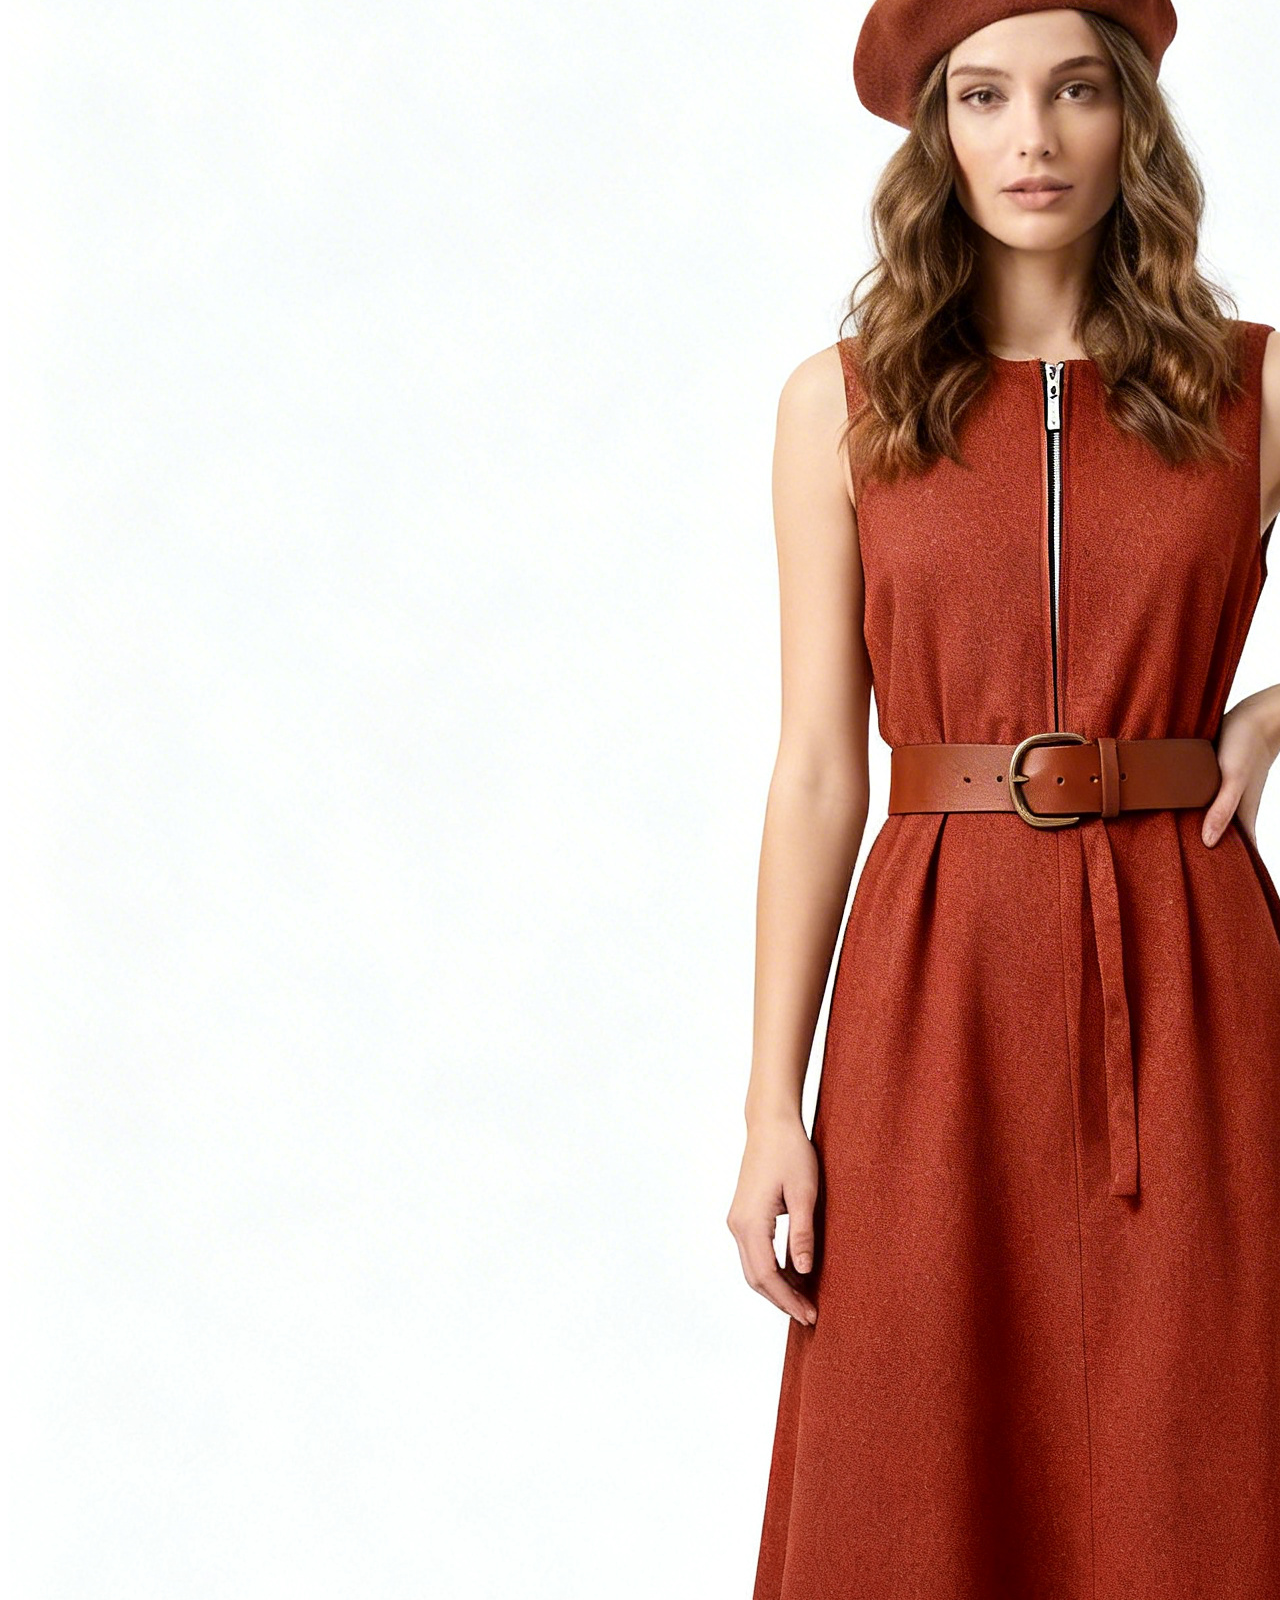
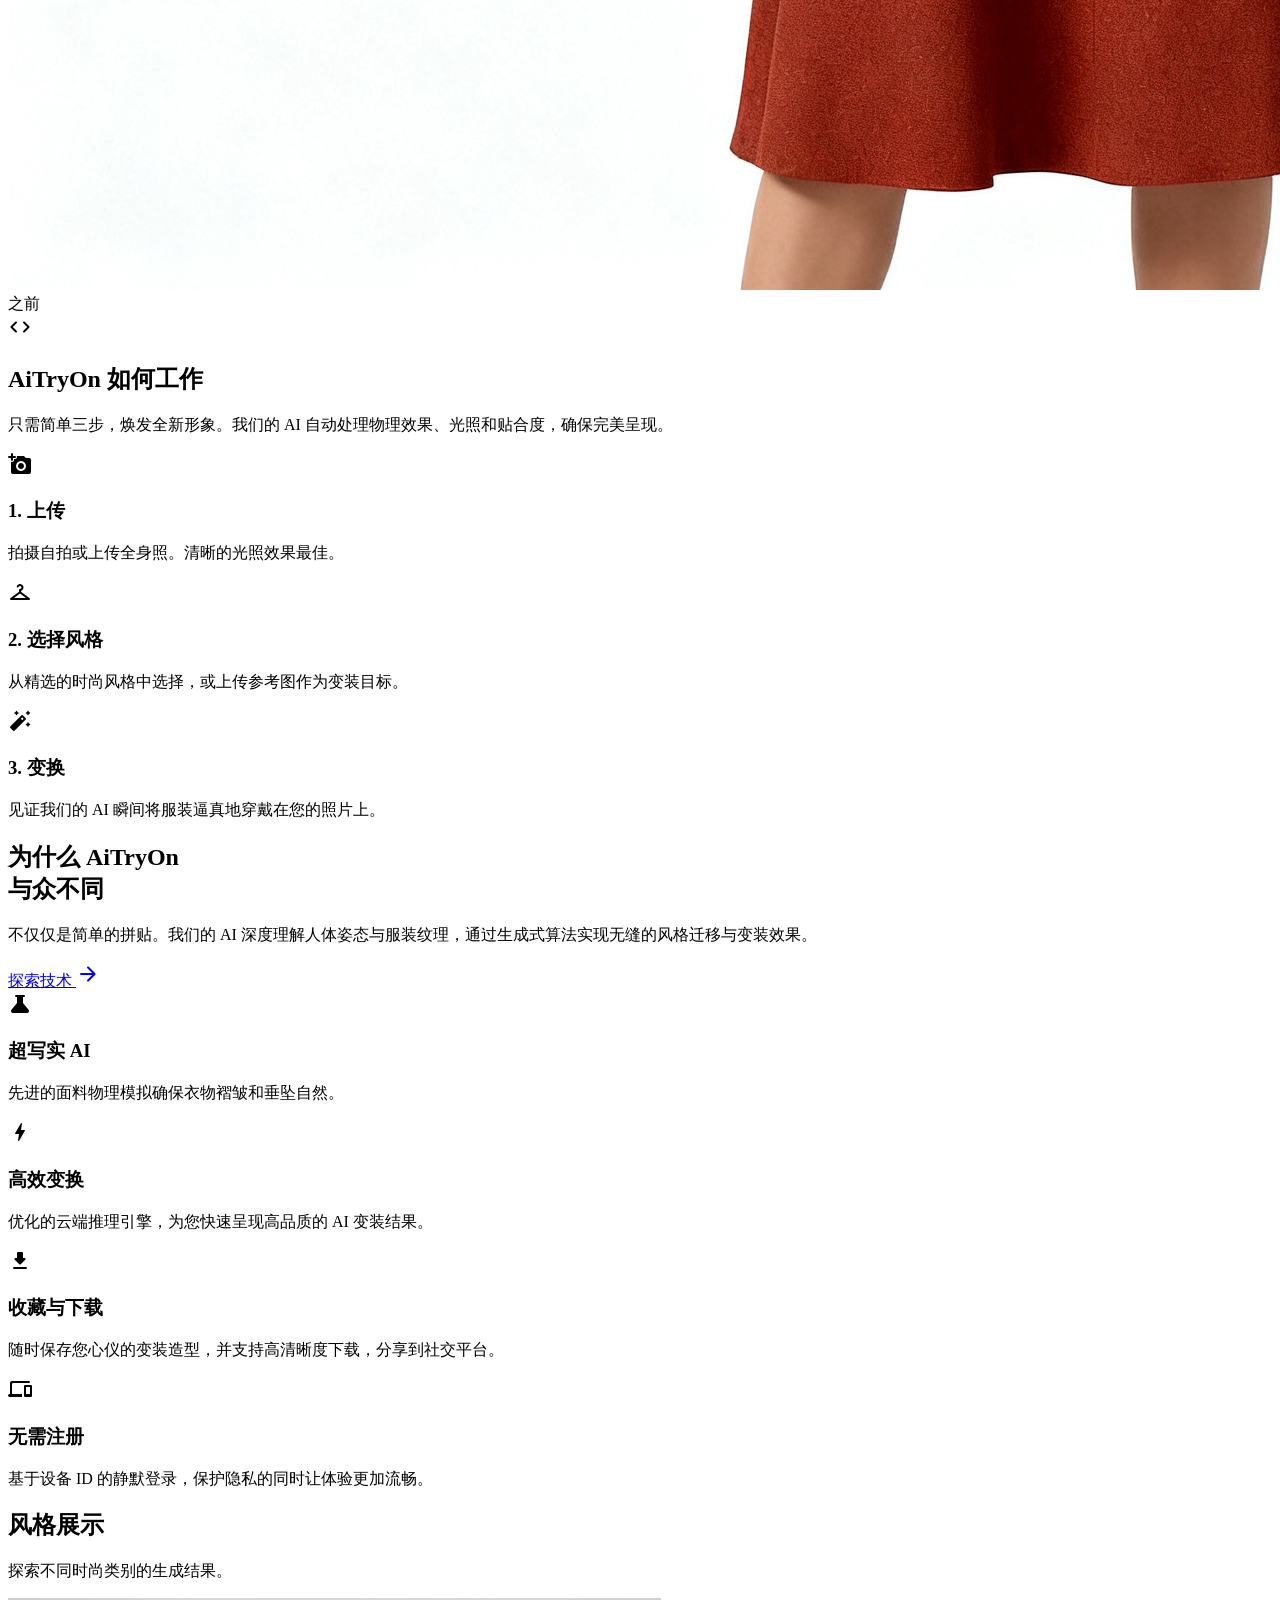
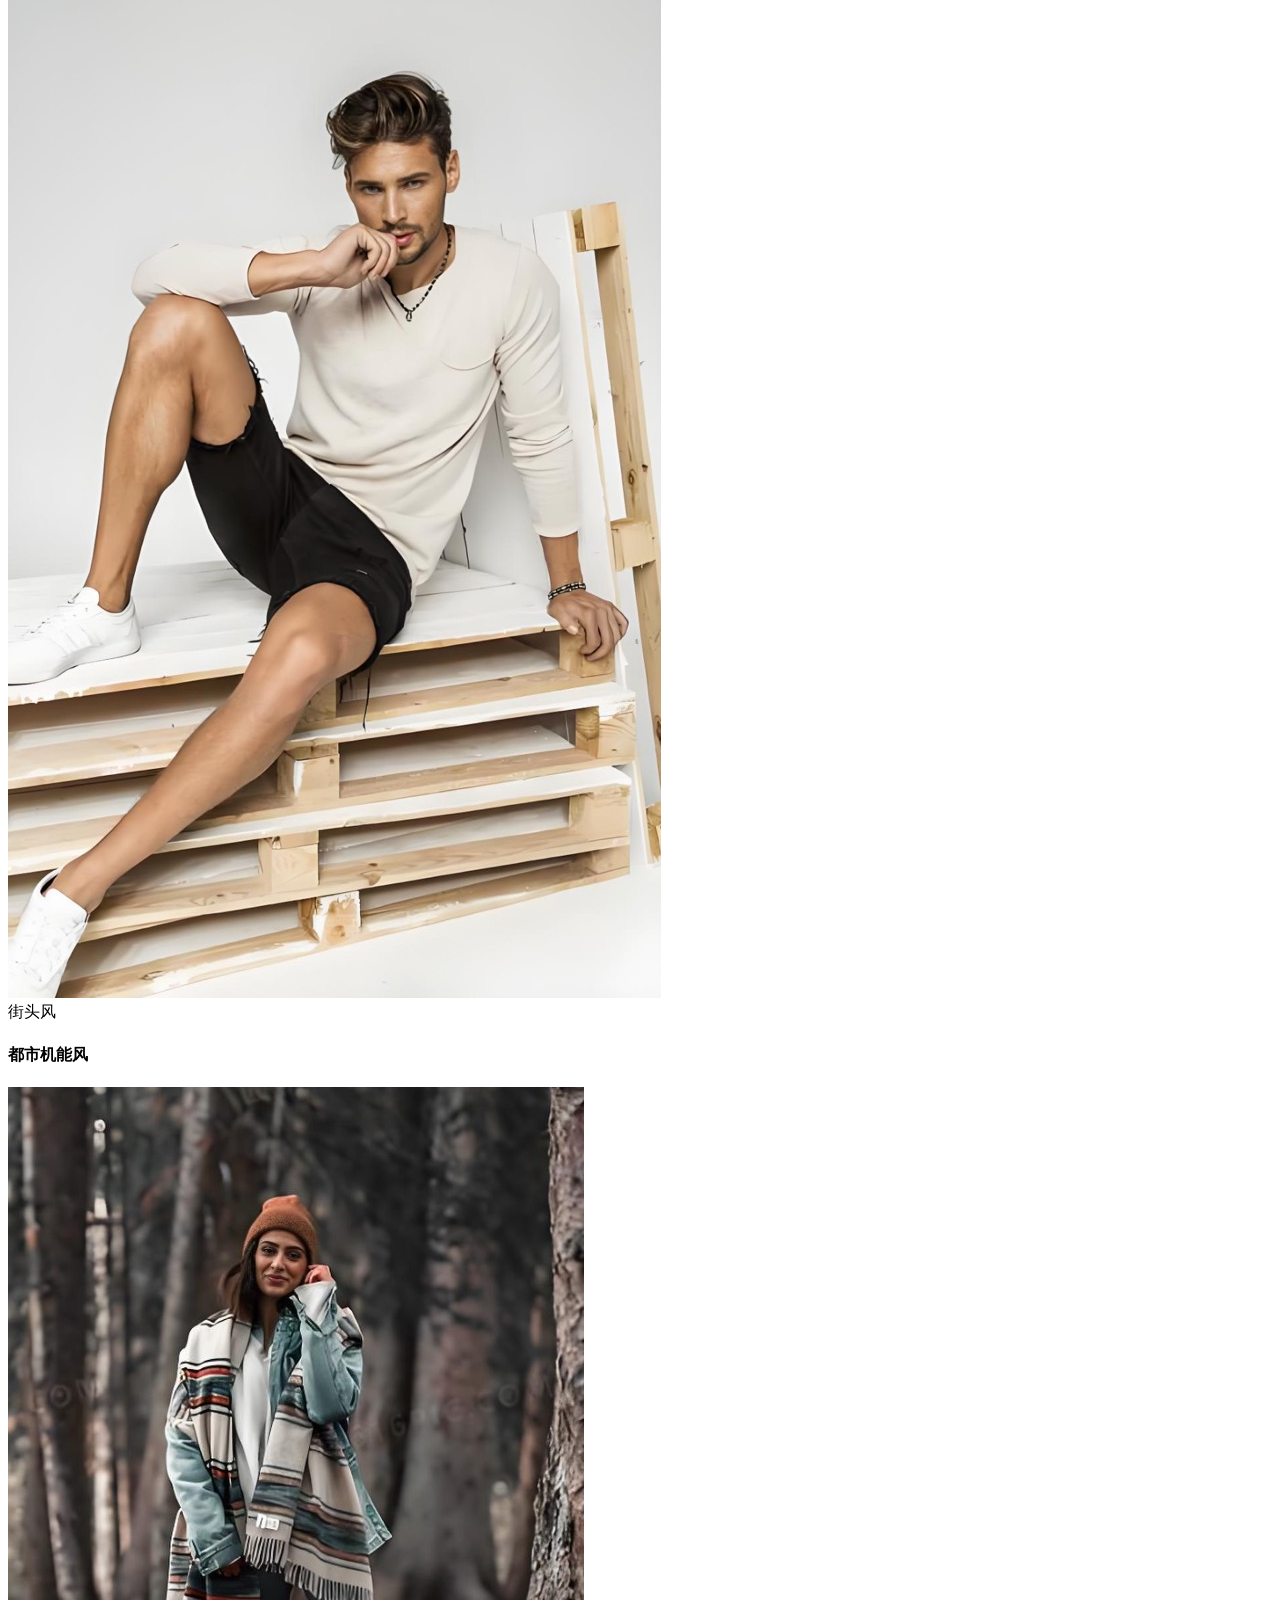
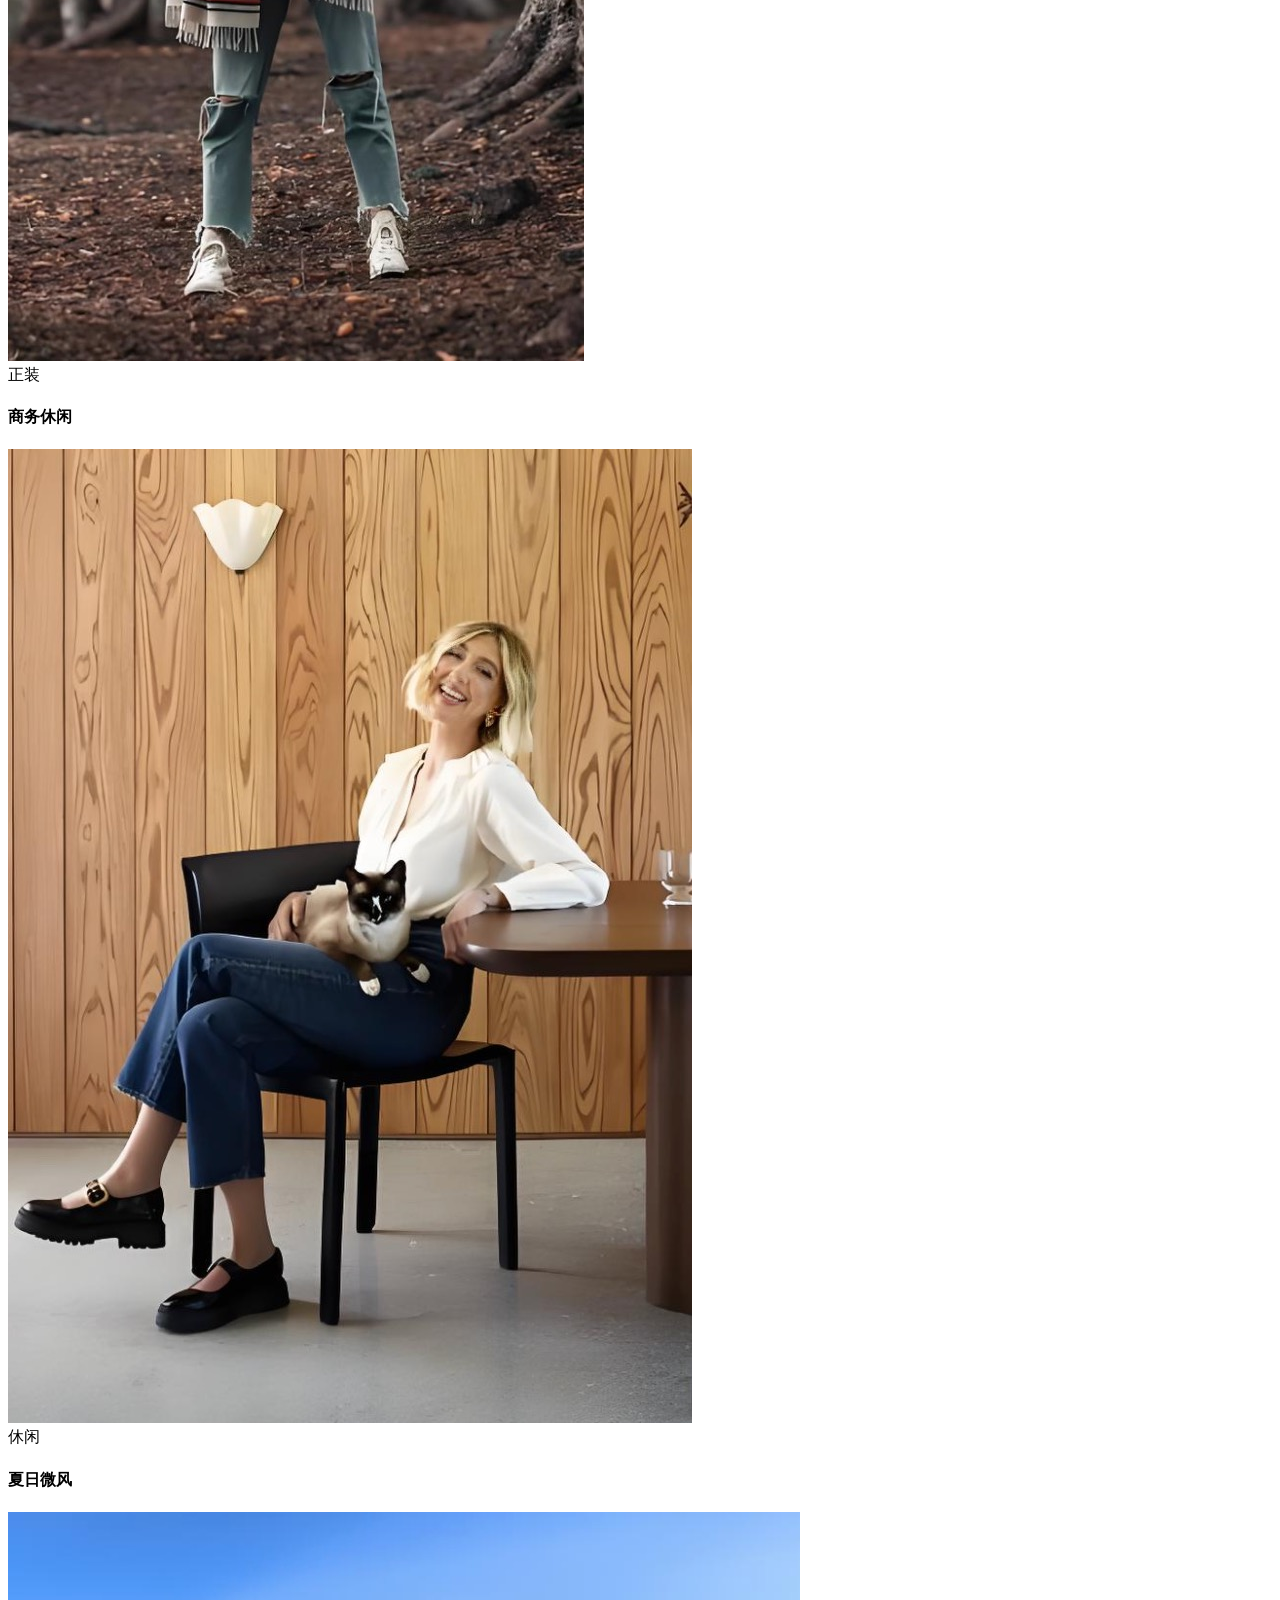
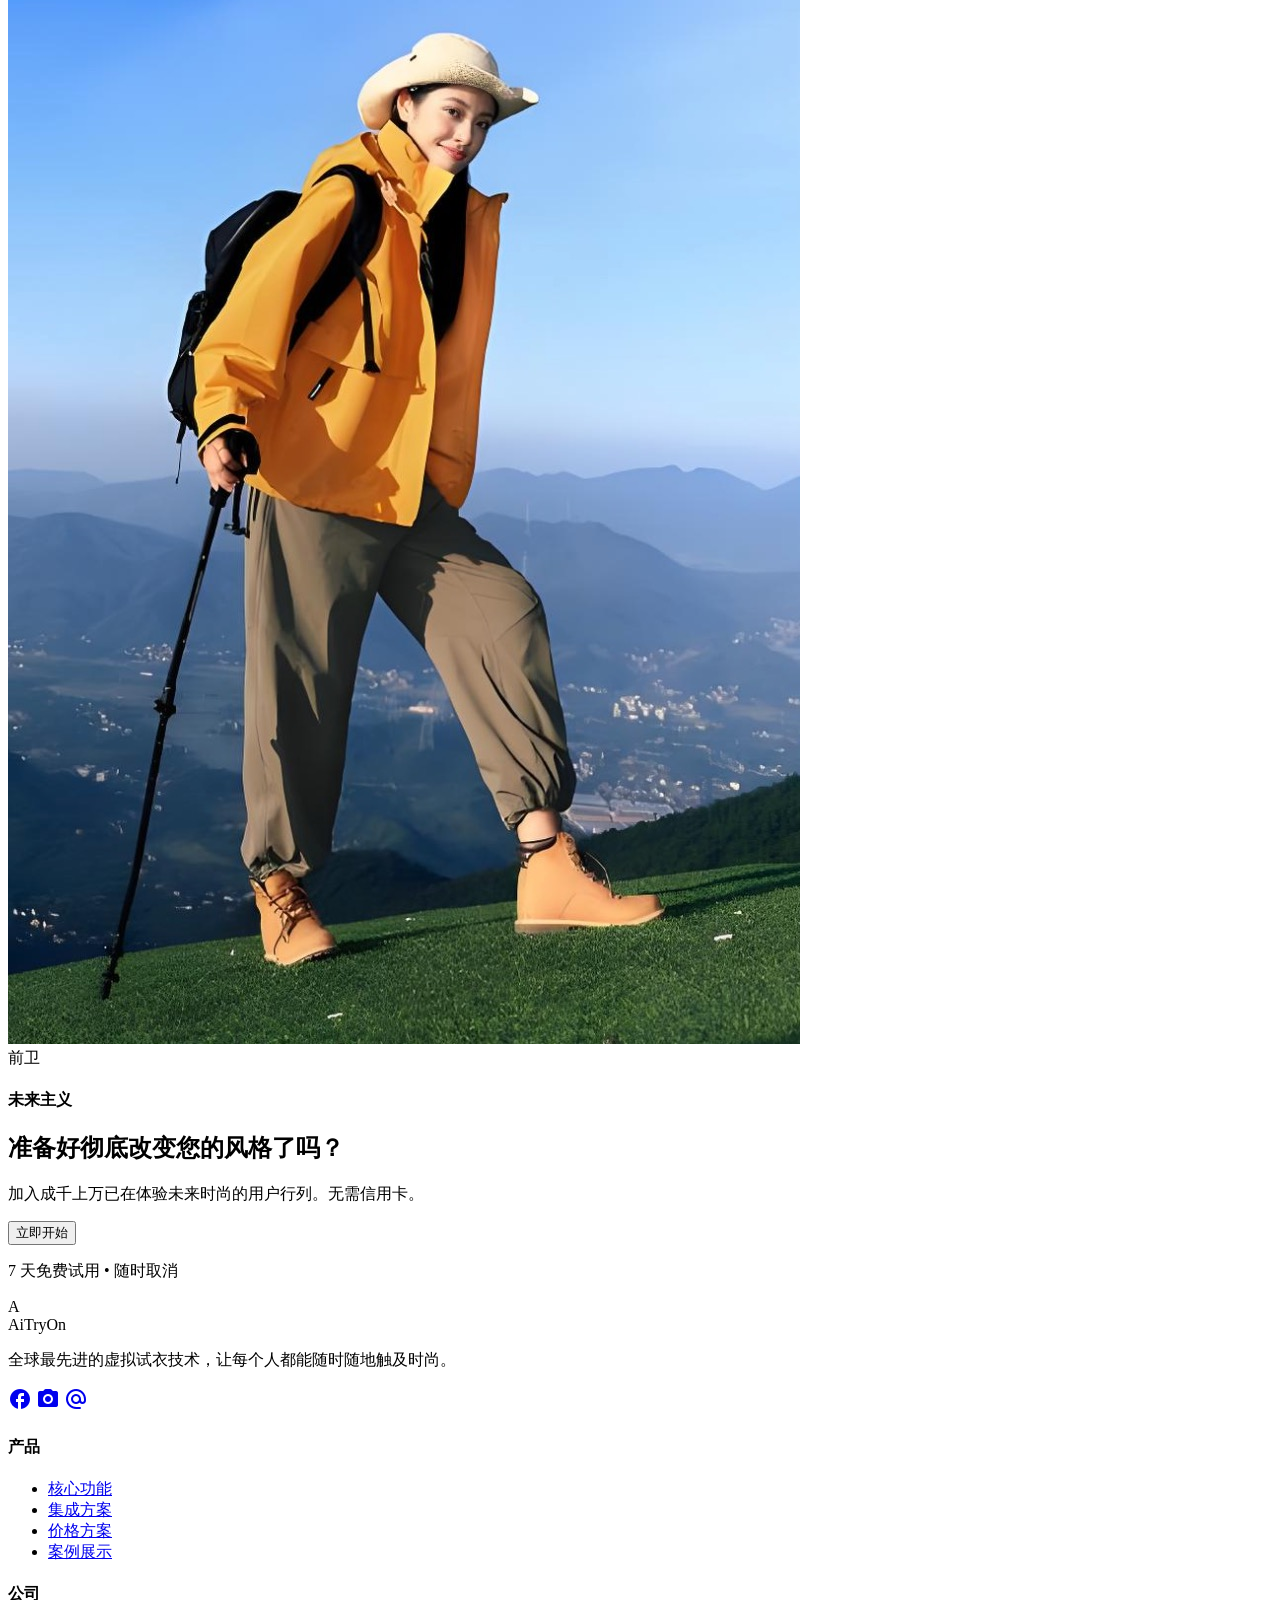
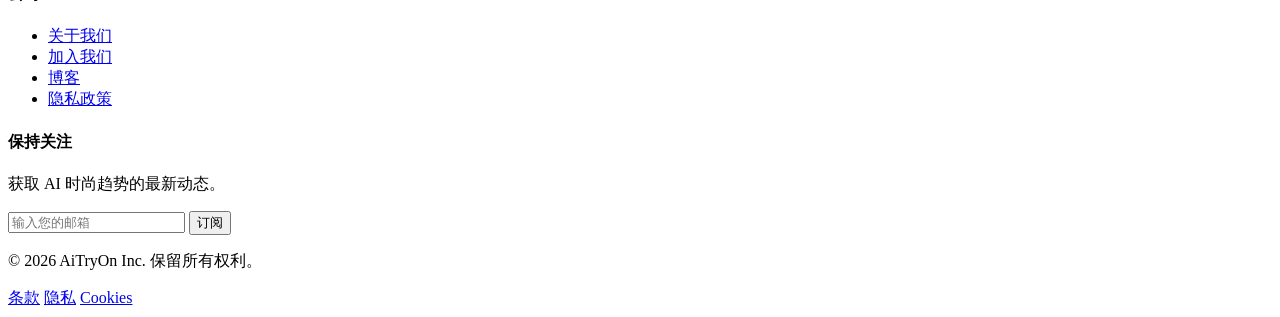
==== commit 13b72c81: "docs: 将主页功能描述中的‘公平使用’替换为‘收藏与下载’" ====
--- a/index.html
+++ b/index.html
@@ -240,10 +240,10 @@
                     </div>
                     <div class="bg-white dark:bg-gray-800 p-6 rounded-xl shadow-sm hover:shadow-md transition-shadow border border-transparent hover:border-primary/20">
                         <div class="w-12 h-12 rounded-lg bg-blue-50 dark:bg-blue-900/20 flex items-center justify-center mb-4">
-                            <span class="material-icons-round text-primary text-2xl">balance</span>
-                        </div>
-                        <h3 class="font-extrabold text-lg text-gray-900 dark:text-white mb-2">公平使用</h3>
-                        <p class="text-sm text-gray-500 dark:text-gray-400 font-medium">采用 1/1/7 阶梯式冷却规则，确保每位用户都能公平获得 AI 算力支持。</p>
+                            <span class="material-icons-round text-primary text-2xl">download</span>
+                        </div>
+                        <h3 class="font-extrabold text-lg text-gray-900 dark:text-white mb-2">收藏与下载</h3>
+                        <p class="text-sm text-gray-500 dark:text-gray-400 font-medium">随时保存您心仪的变装造型，并支持高清晰度下载，分享到社交平台。</p>
                     </div>
                     <div class="bg-white dark:bg-gray-800 p-6 rounded-xl shadow-sm hover:shadow-md transition-shadow border border-transparent hover:border-primary/20">
                         <div class="w-12 h-12 rounded-lg bg-blue-50 dark:bg-blue-900/20 flex items-center justify-center mb-4">
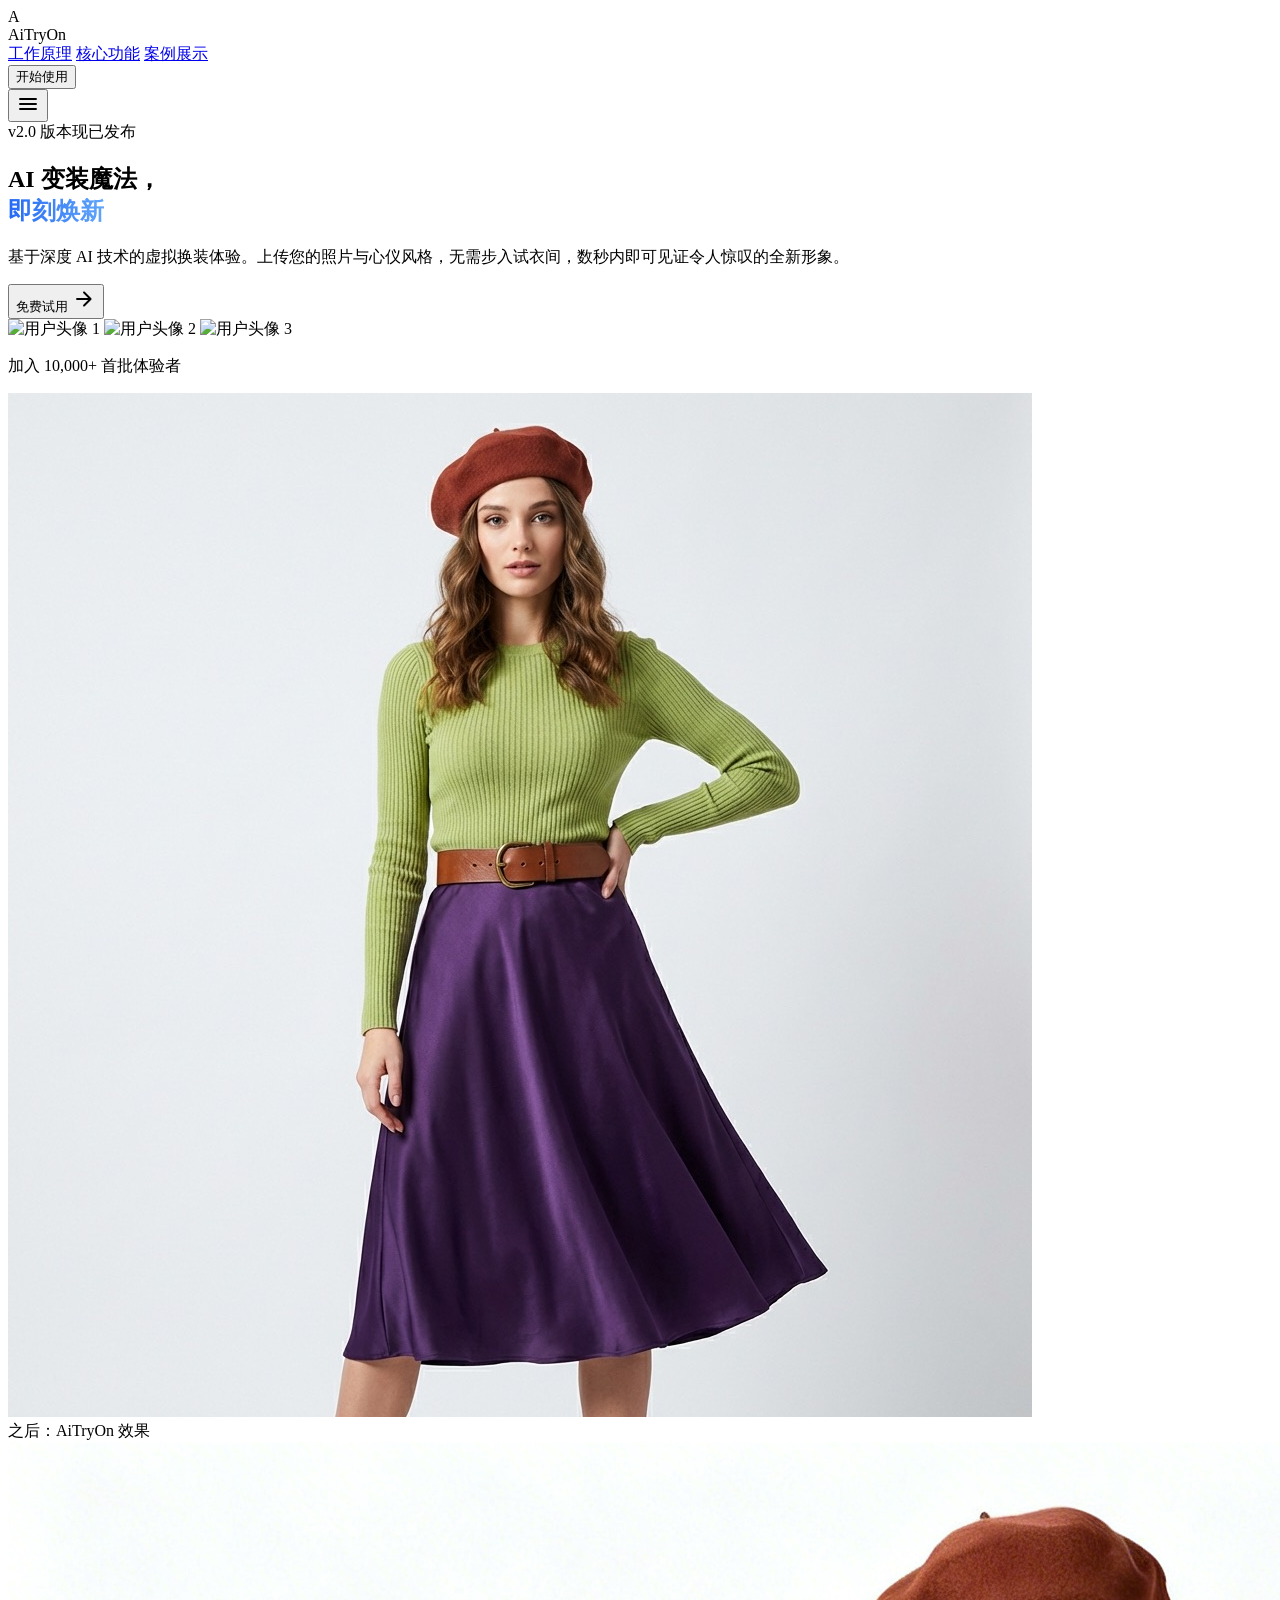
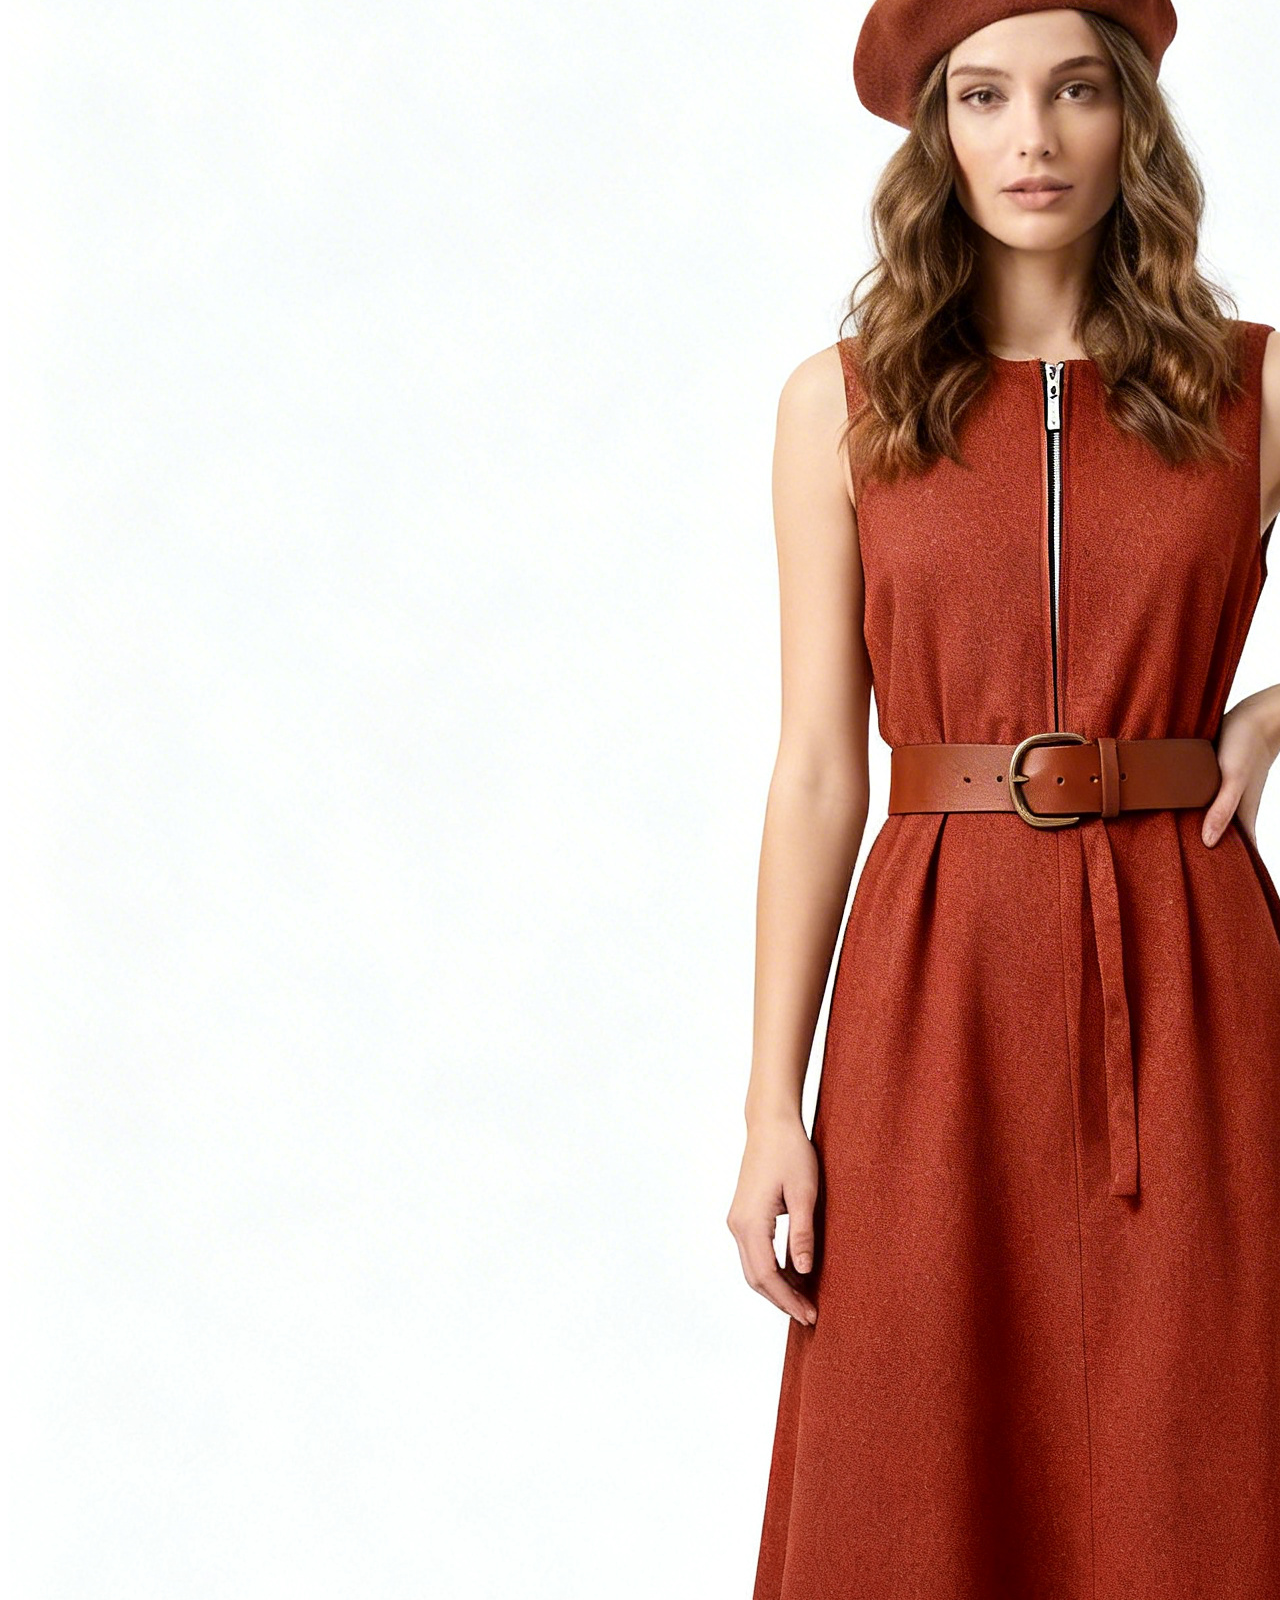
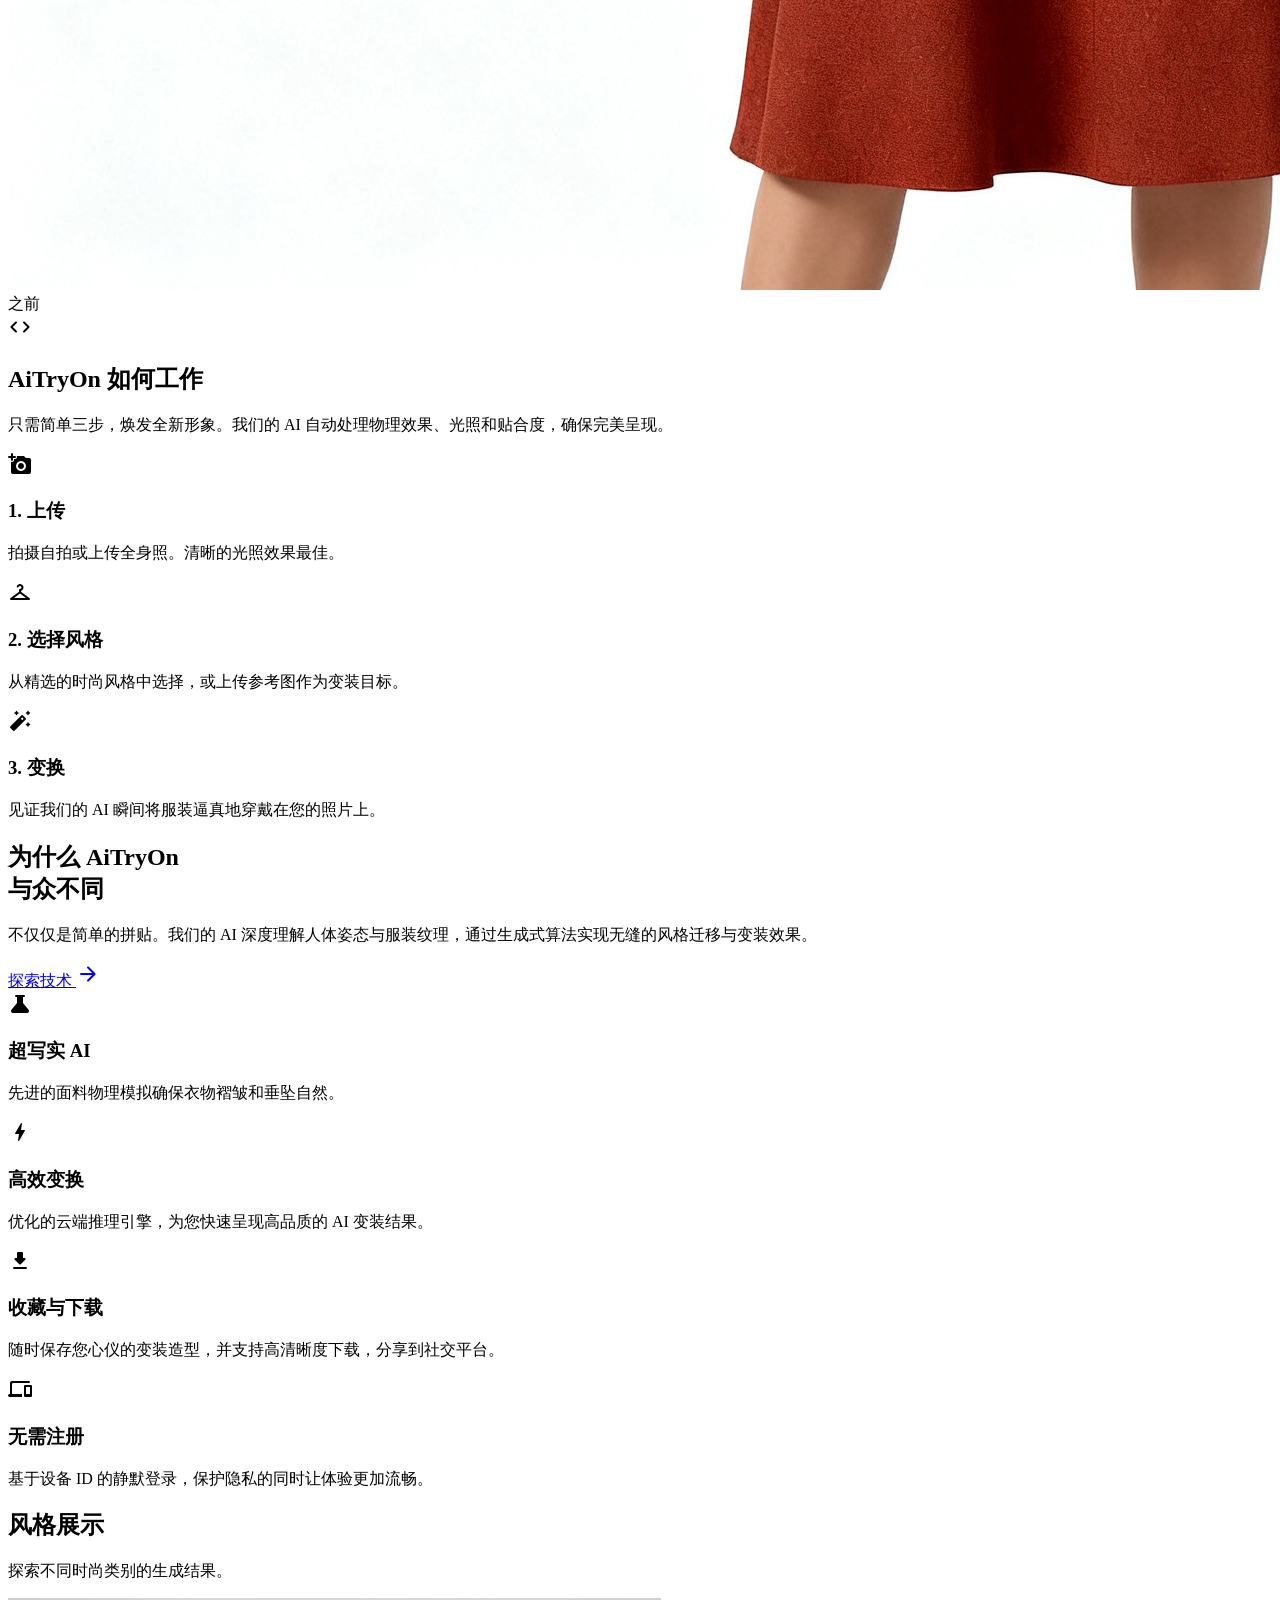
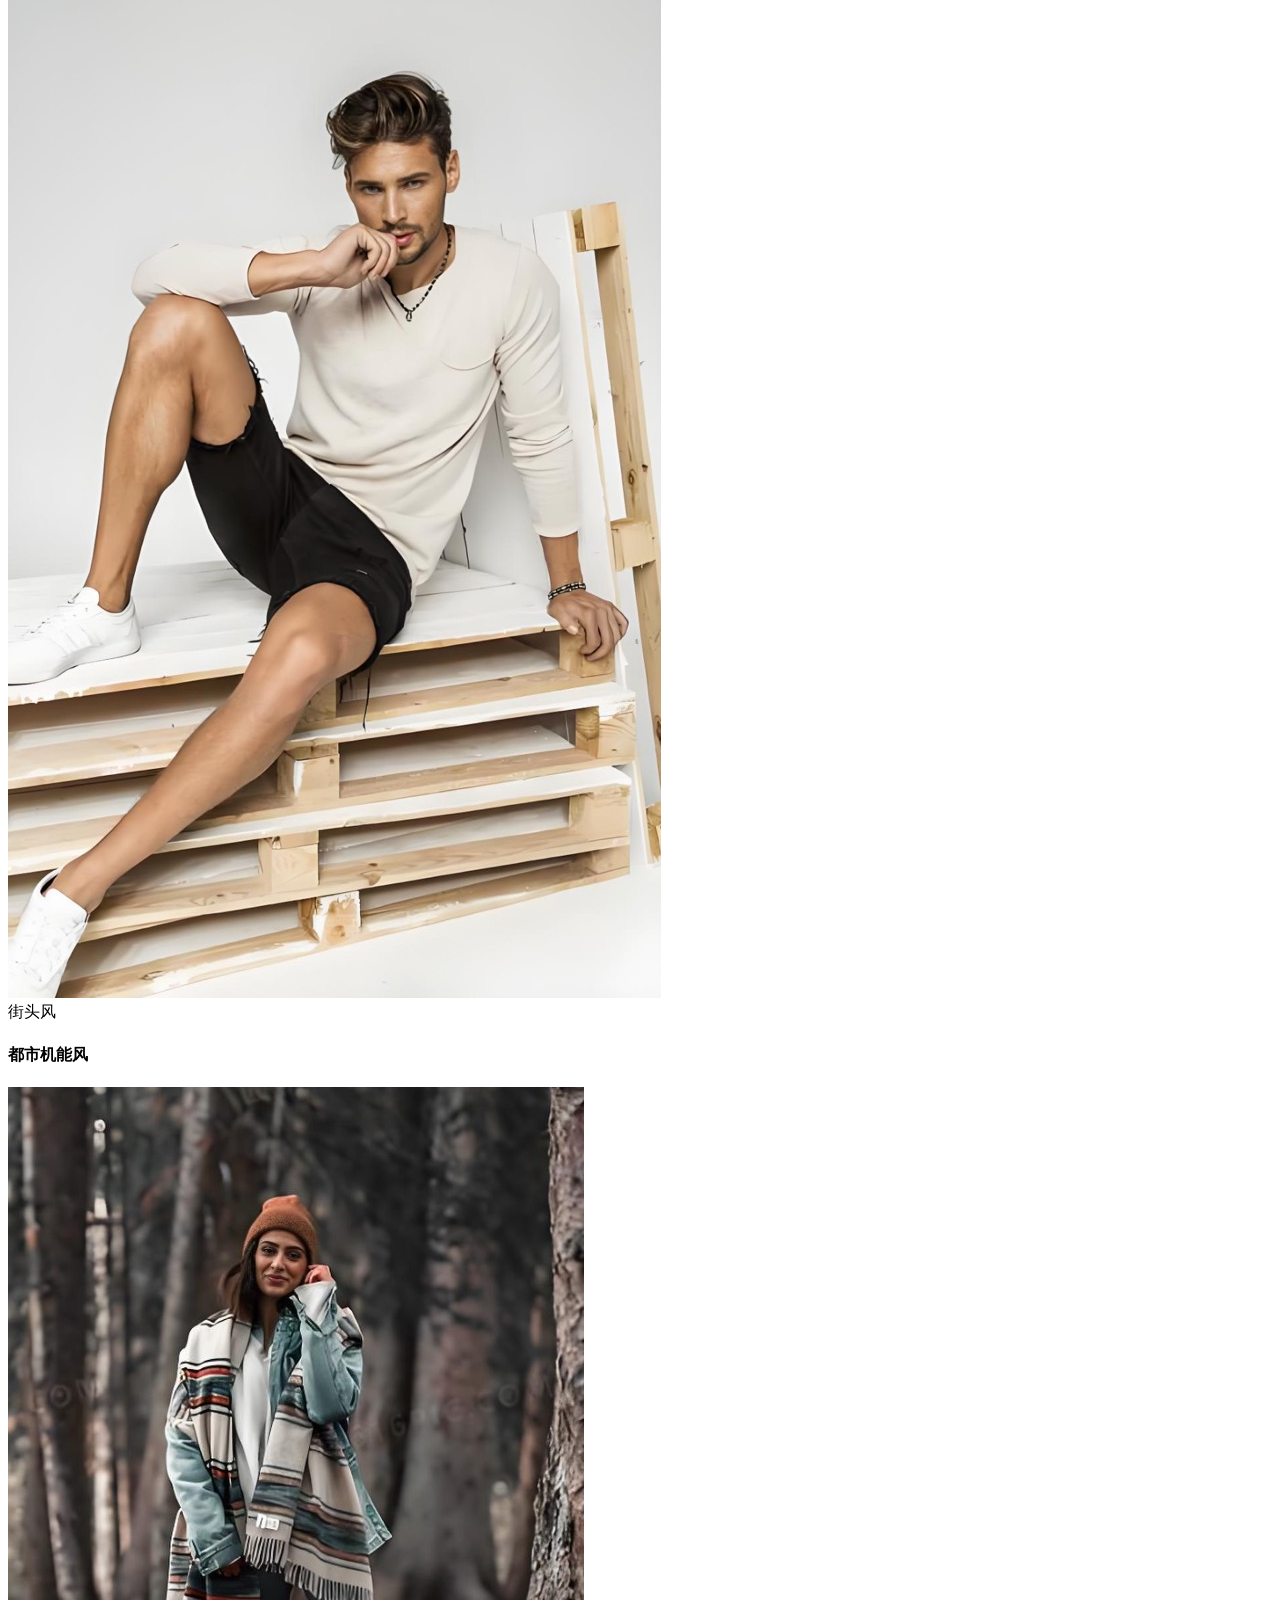
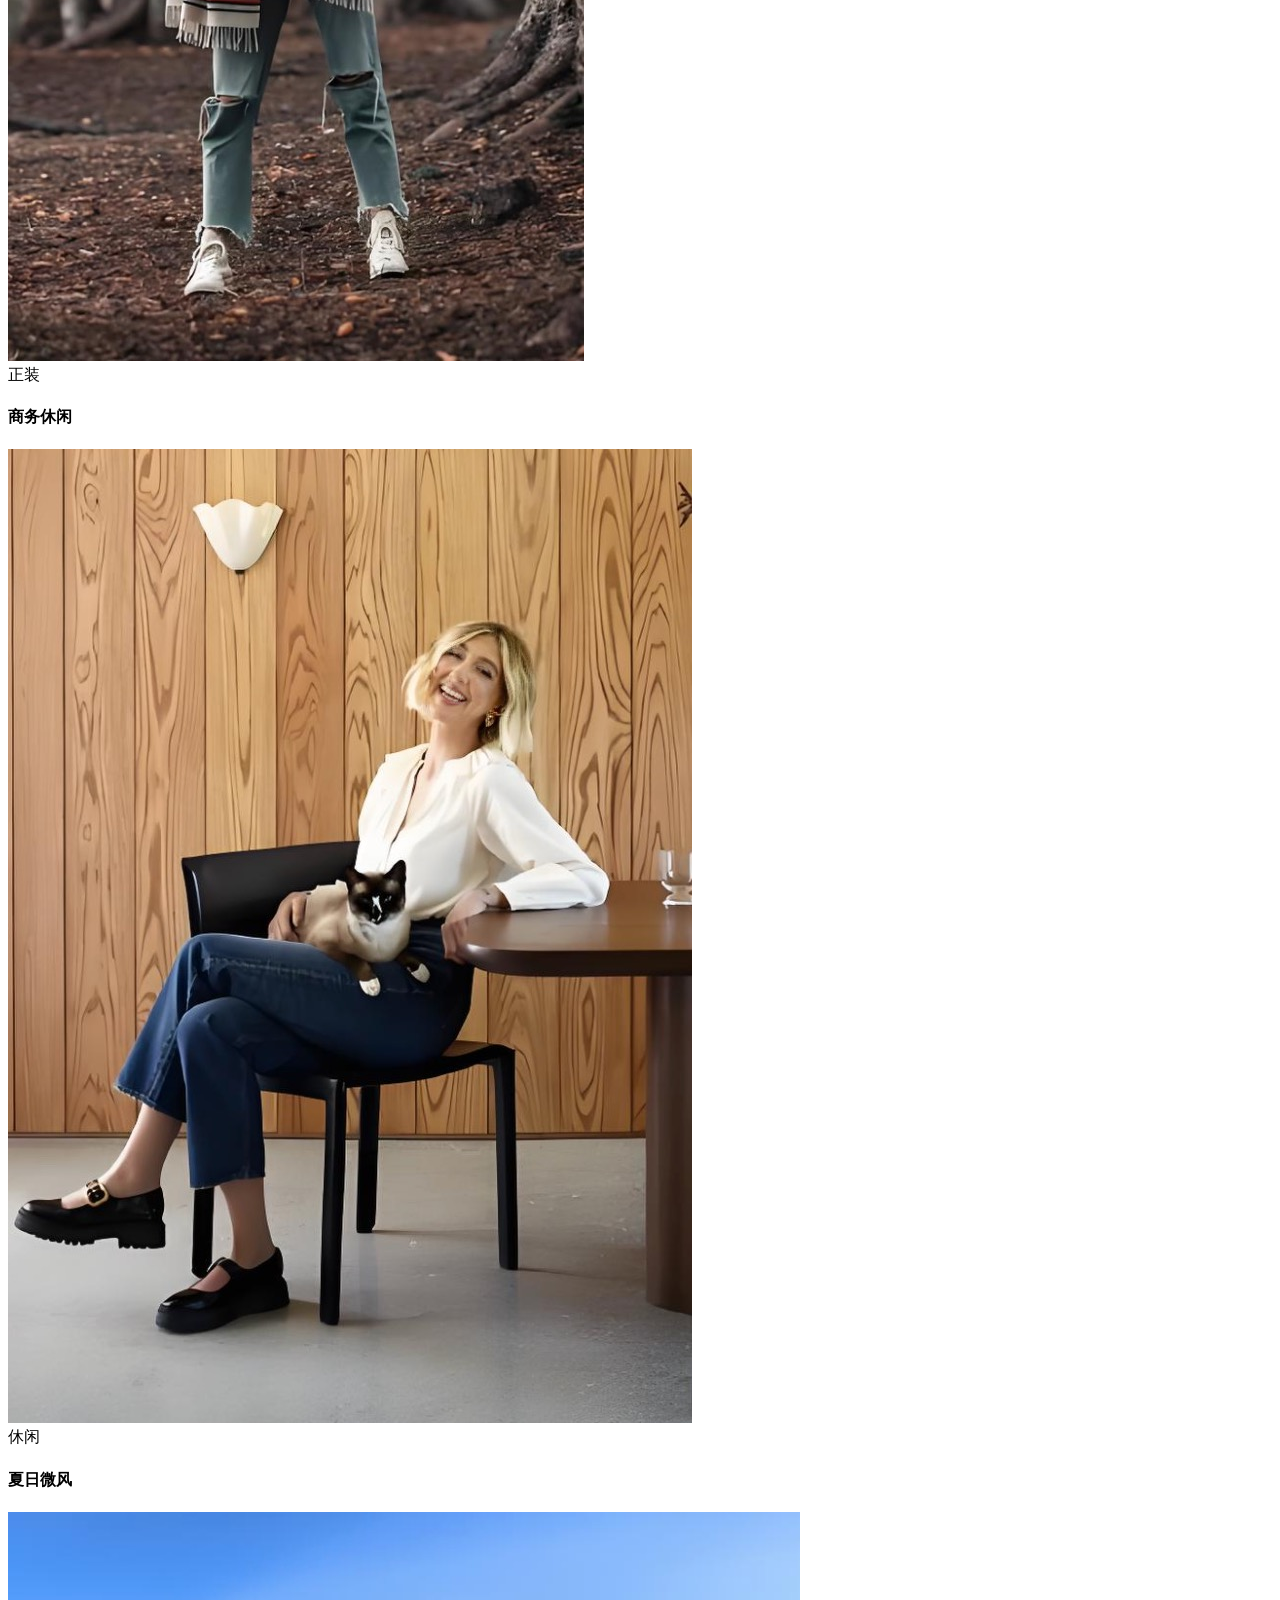
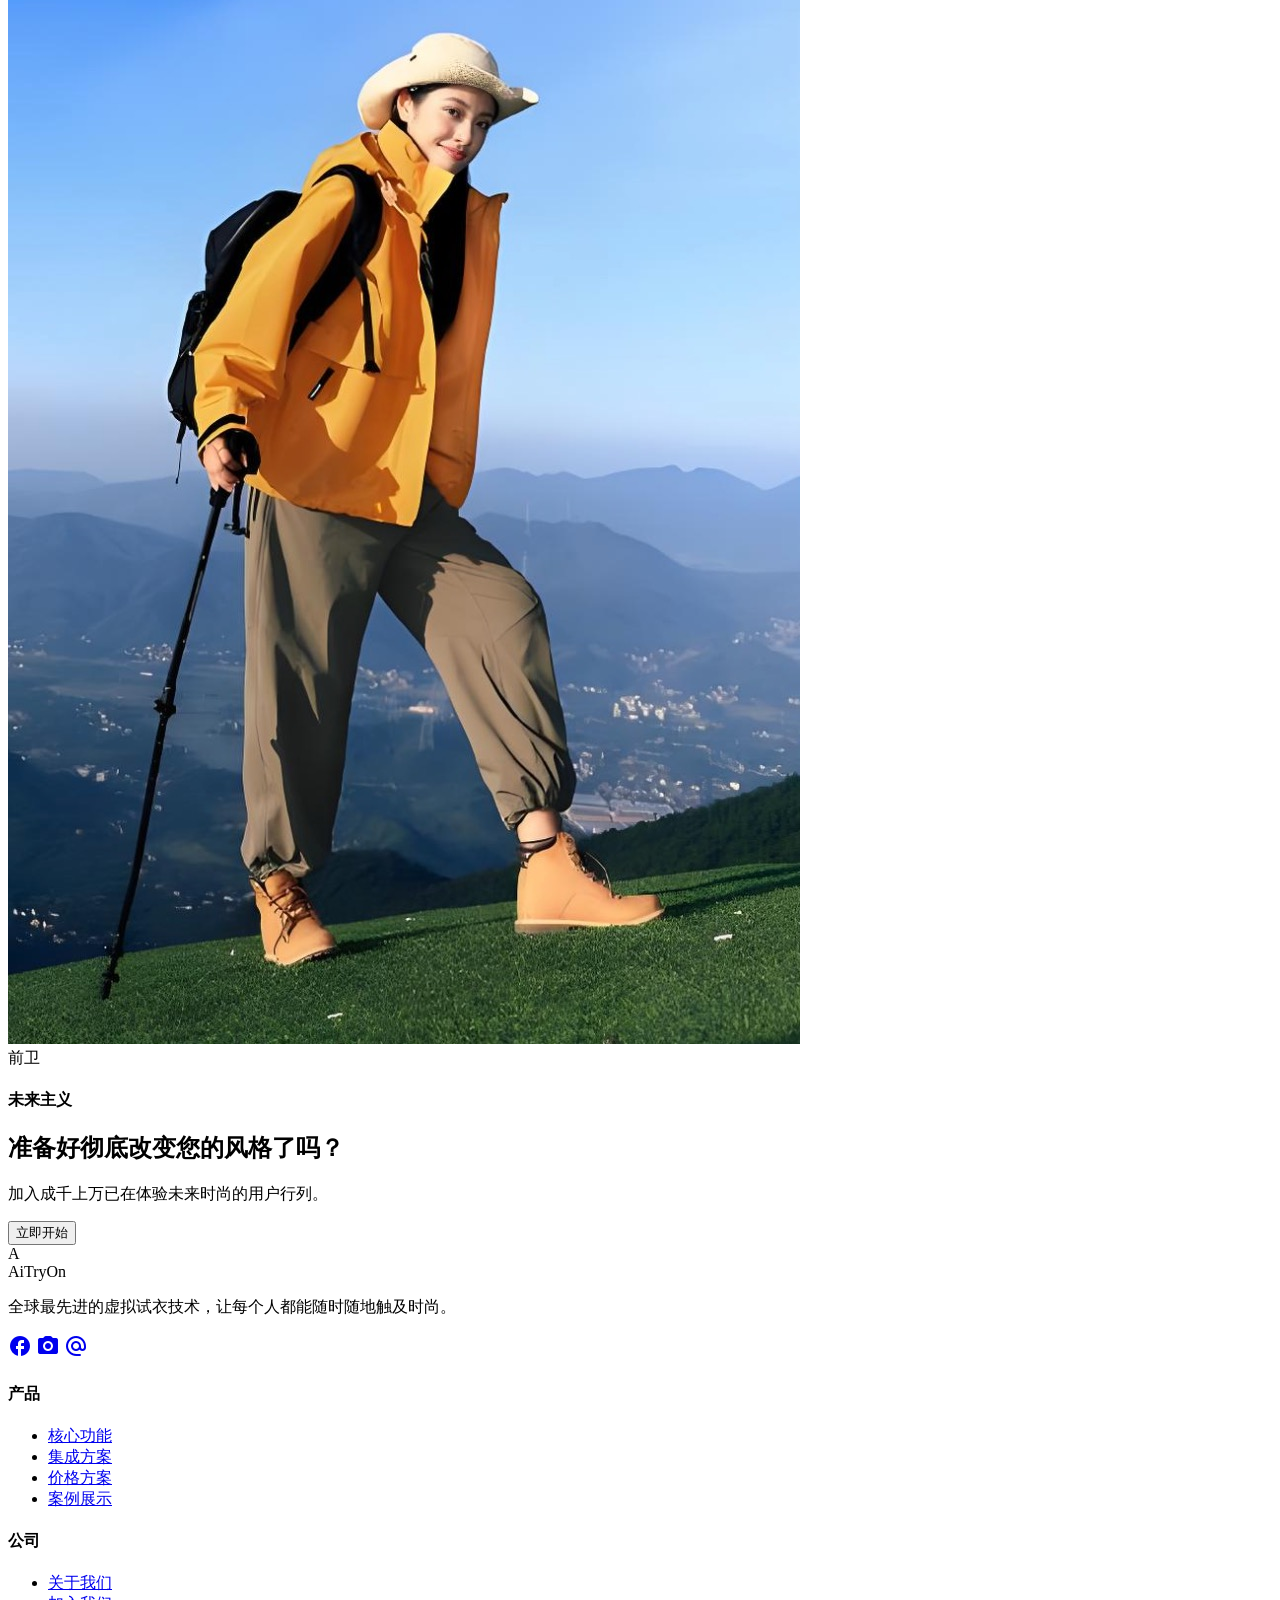
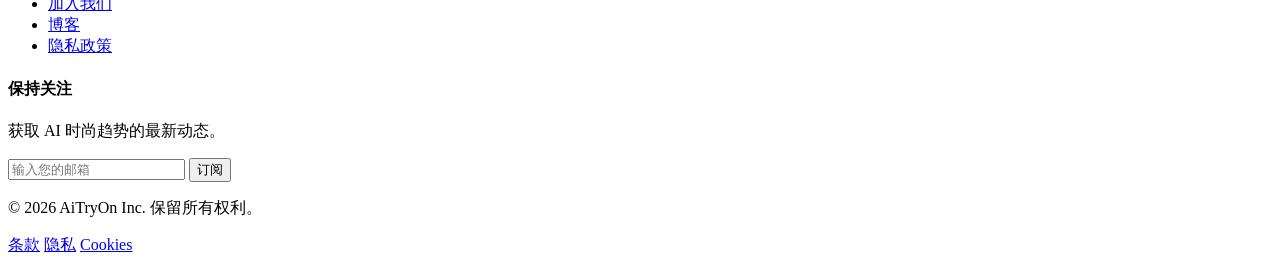
==== commit 80334c80: "docs: 移除主页中的价格方案链接及相关免费试用文案" ====
--- a/index.html
+++ b/index.html
@@ -71,7 +71,6 @@
                     <a class="text-gray-600 dark:text-gray-300 hover:text-primary dark:hover:text-primary transition-colors text-sm font-bold" href="#how-it-works">工作原理</a>
                     <a class="text-gray-600 dark:text-gray-300 hover:text-primary dark:hover:text-primary transition-colors text-sm font-bold" href="#features">核心功能</a>
                     <a class="text-gray-600 dark:text-gray-300 hover:text-primary dark:hover:text-primary transition-colors text-sm font-bold" href="#showcase">案例展示</a>
-                    <a class="text-gray-600 dark:text-gray-300 hover:text-primary dark:hover:text-primary transition-colors text-sm font-bold" href="#">价格方案</a>
                 </div>
                 <div class="hidden md:flex">
                     <button class="bg-primary hover:bg-primary-dark text-white px-6 py-2.5 rounded-lg text-sm font-bold transition-all shadow-lg shadow-primary/20 hover:shadow-primary/40">
@@ -310,12 +309,11 @@
                 <div class="absolute top-0 right-0 -mr-16 -mt-16 w-64 h-64 bg-white opacity-10 rounded-full"></div>
                 <div class="absolute bottom-0 left-0 -ml-16 -mb-16 w-64 h-64 bg-white opacity-10 rounded-full"></div>
                 <h2 class="text-3xl md:text-4xl font-extrabold text-white mb-6 relative z-10">准备好彻底改变您的风格了吗？</h2>
-                <p class="text-blue-100 mb-8 max-w-2xl mx-auto text-lg relative z-10 font-medium">加入成千上万已在体验未来时尚的用户行列。无需信用卡。</p>
+                <p class="text-blue-100 mb-8 max-w-2xl mx-auto text-lg relative z-10 font-medium">加入成千上万已在体验未来时尚的用户行列。</p>
                 <div class="relative z-10">
                     <button class="bg-white text-primary hover:bg-blue-50 px-8 py-3.5 rounded-lg text-base font-extrabold transition-colors shadow-lg">
                         立即开始
                     </button>
-                    <p class="text-blue-200 text-sm mt-4 font-medium">7 天免费试用 • 随时取消</p>
                 </div>
             </div>
         </div>
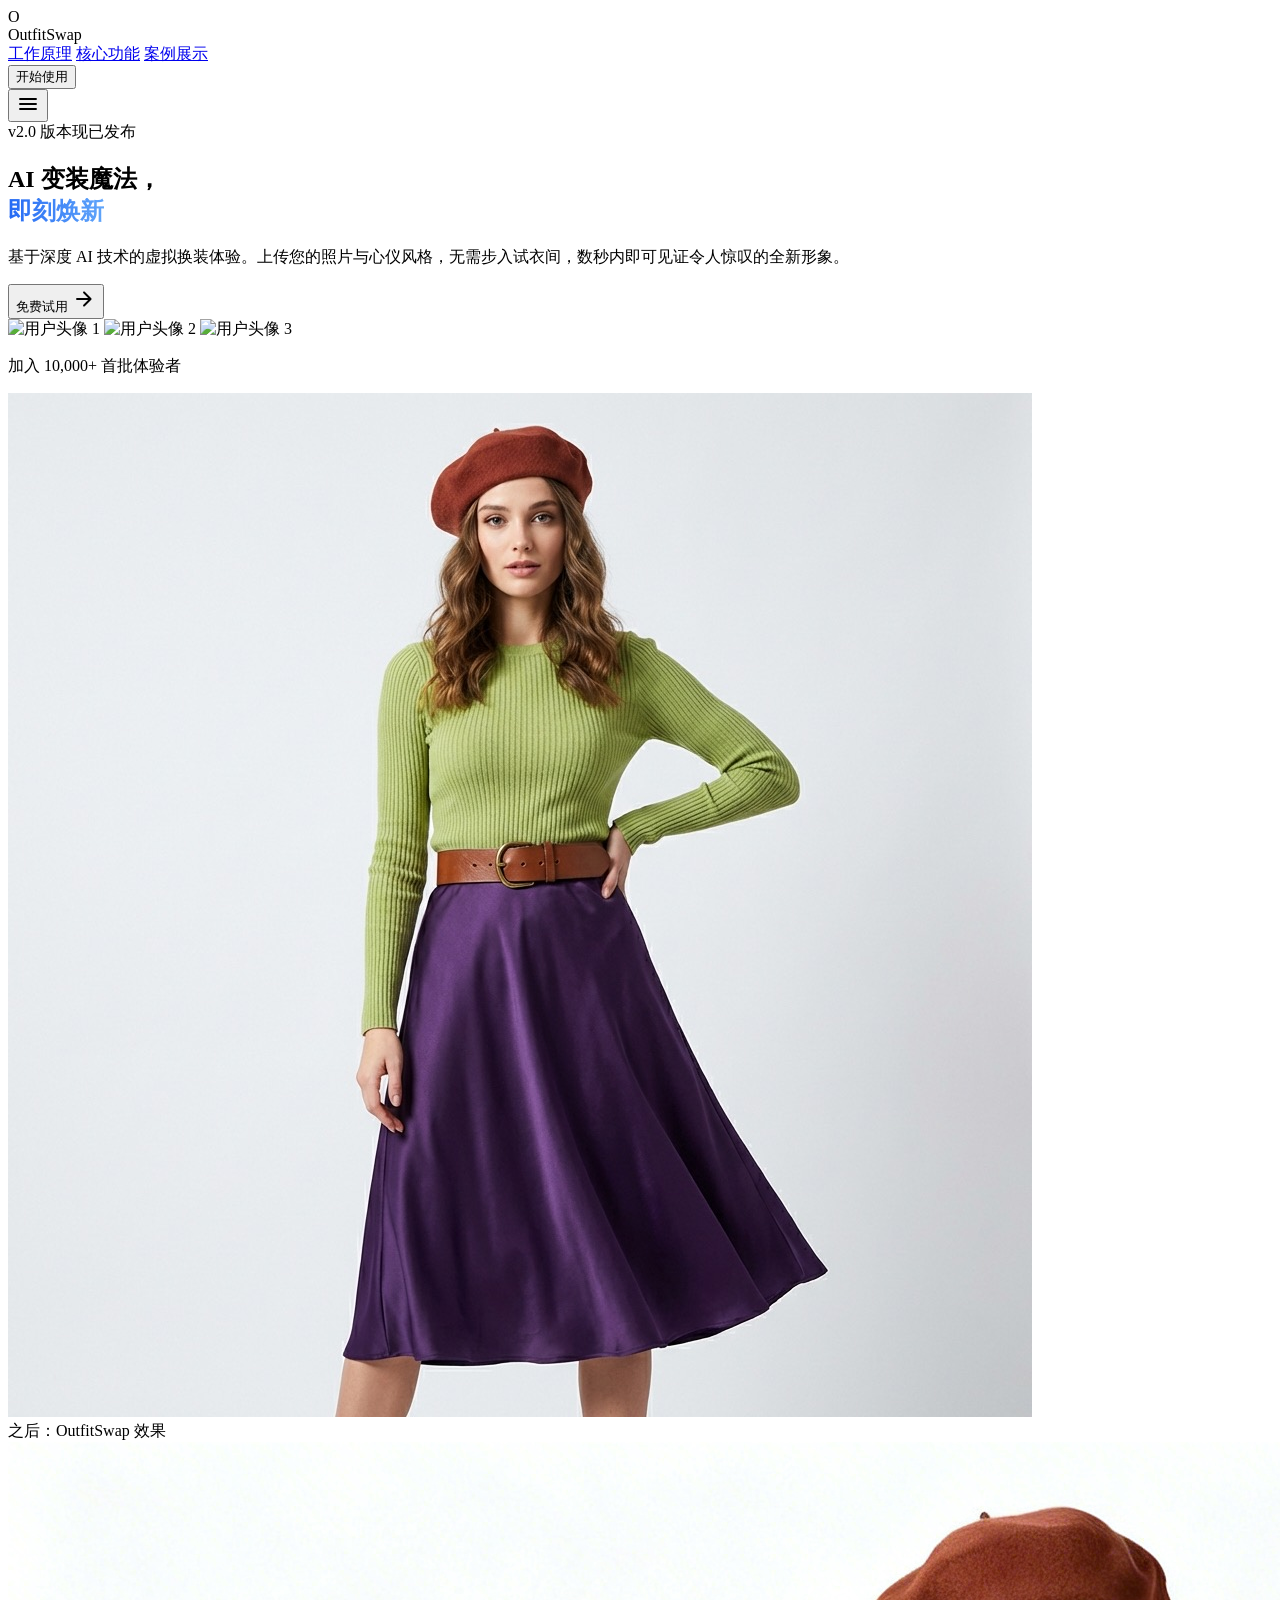
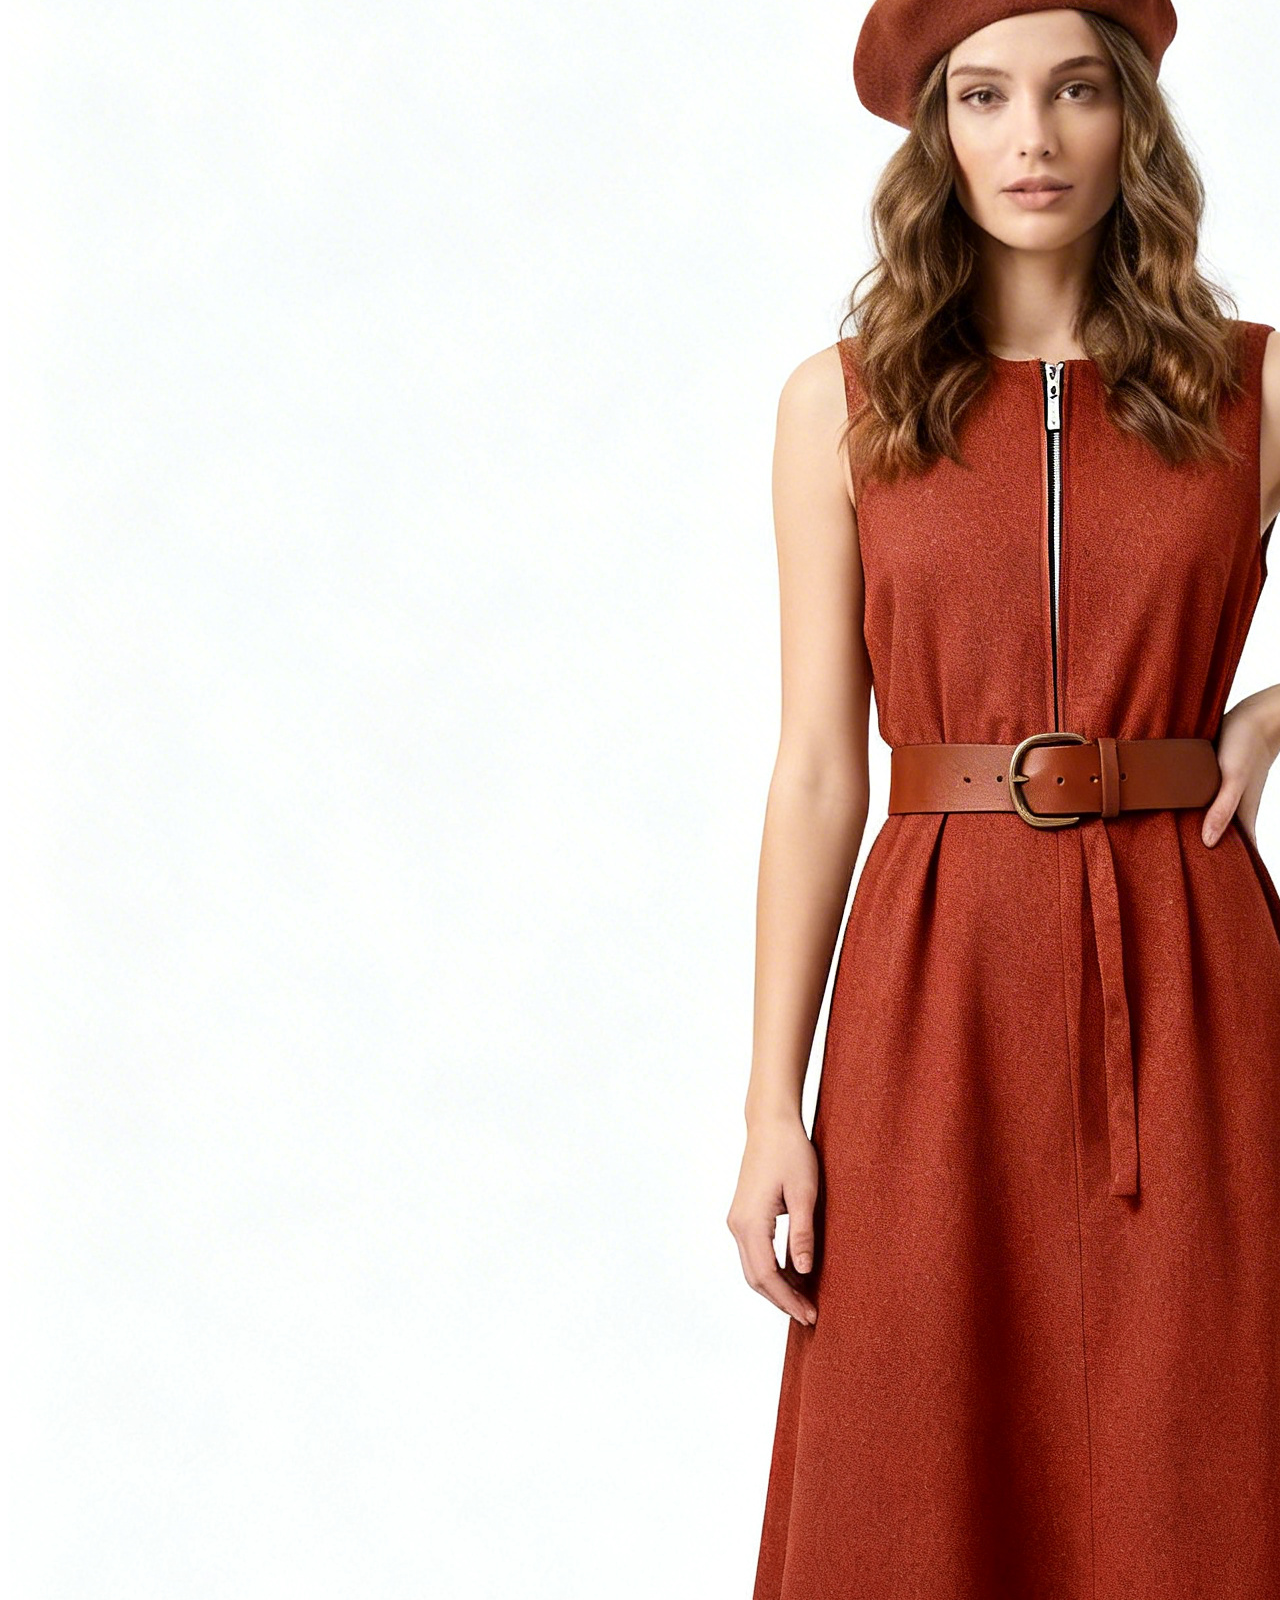
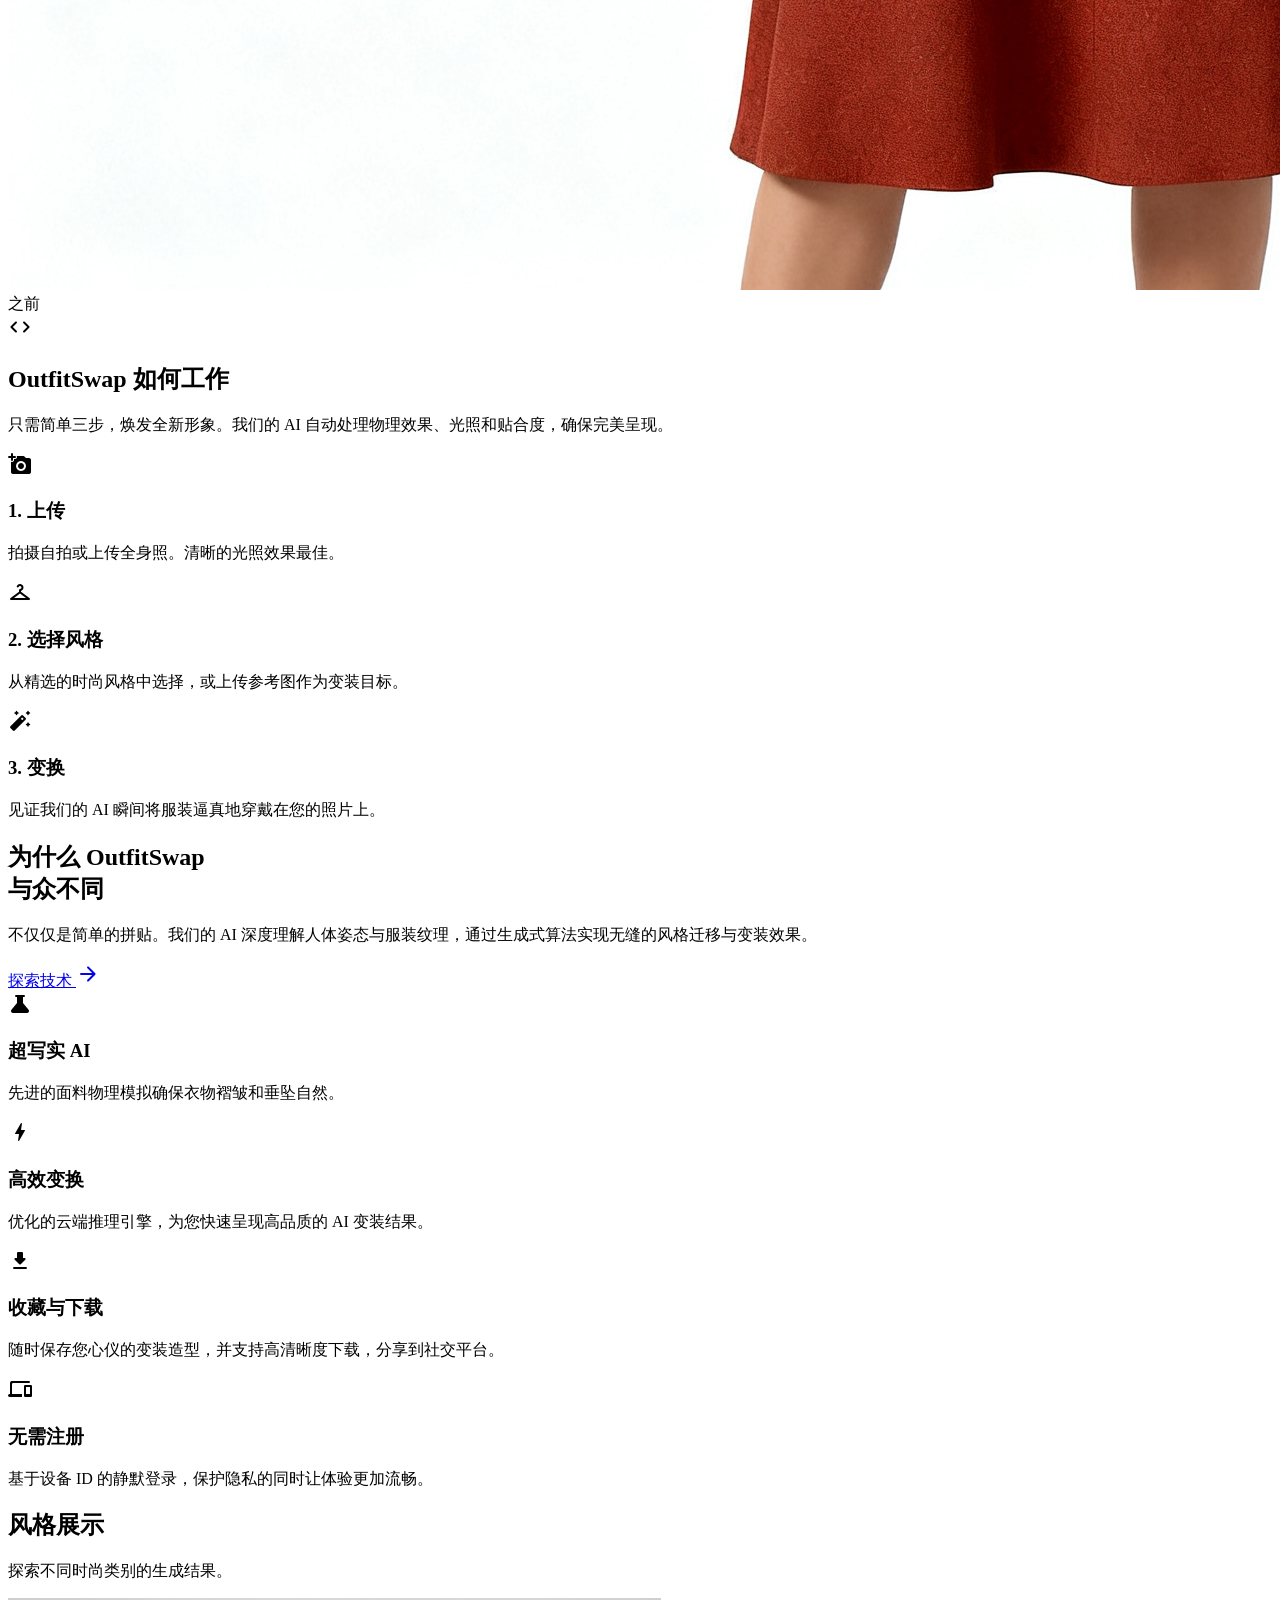
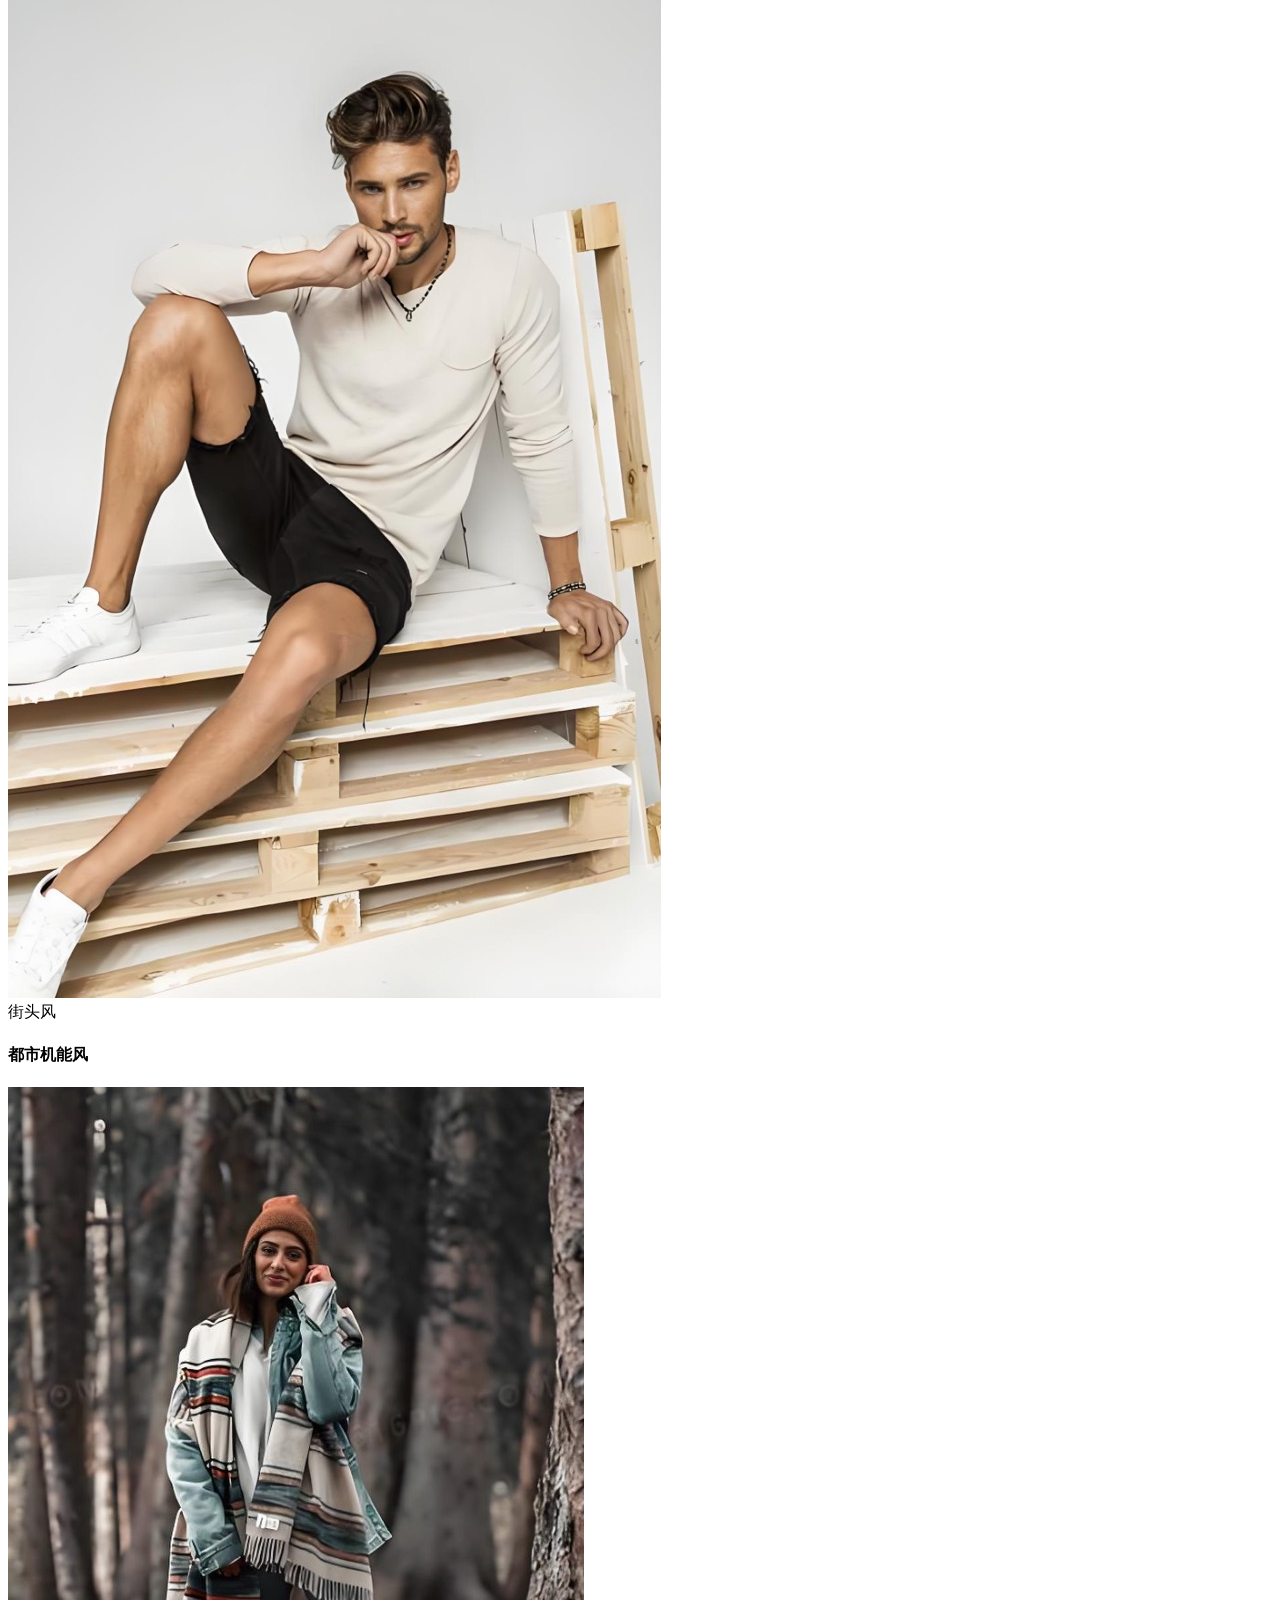
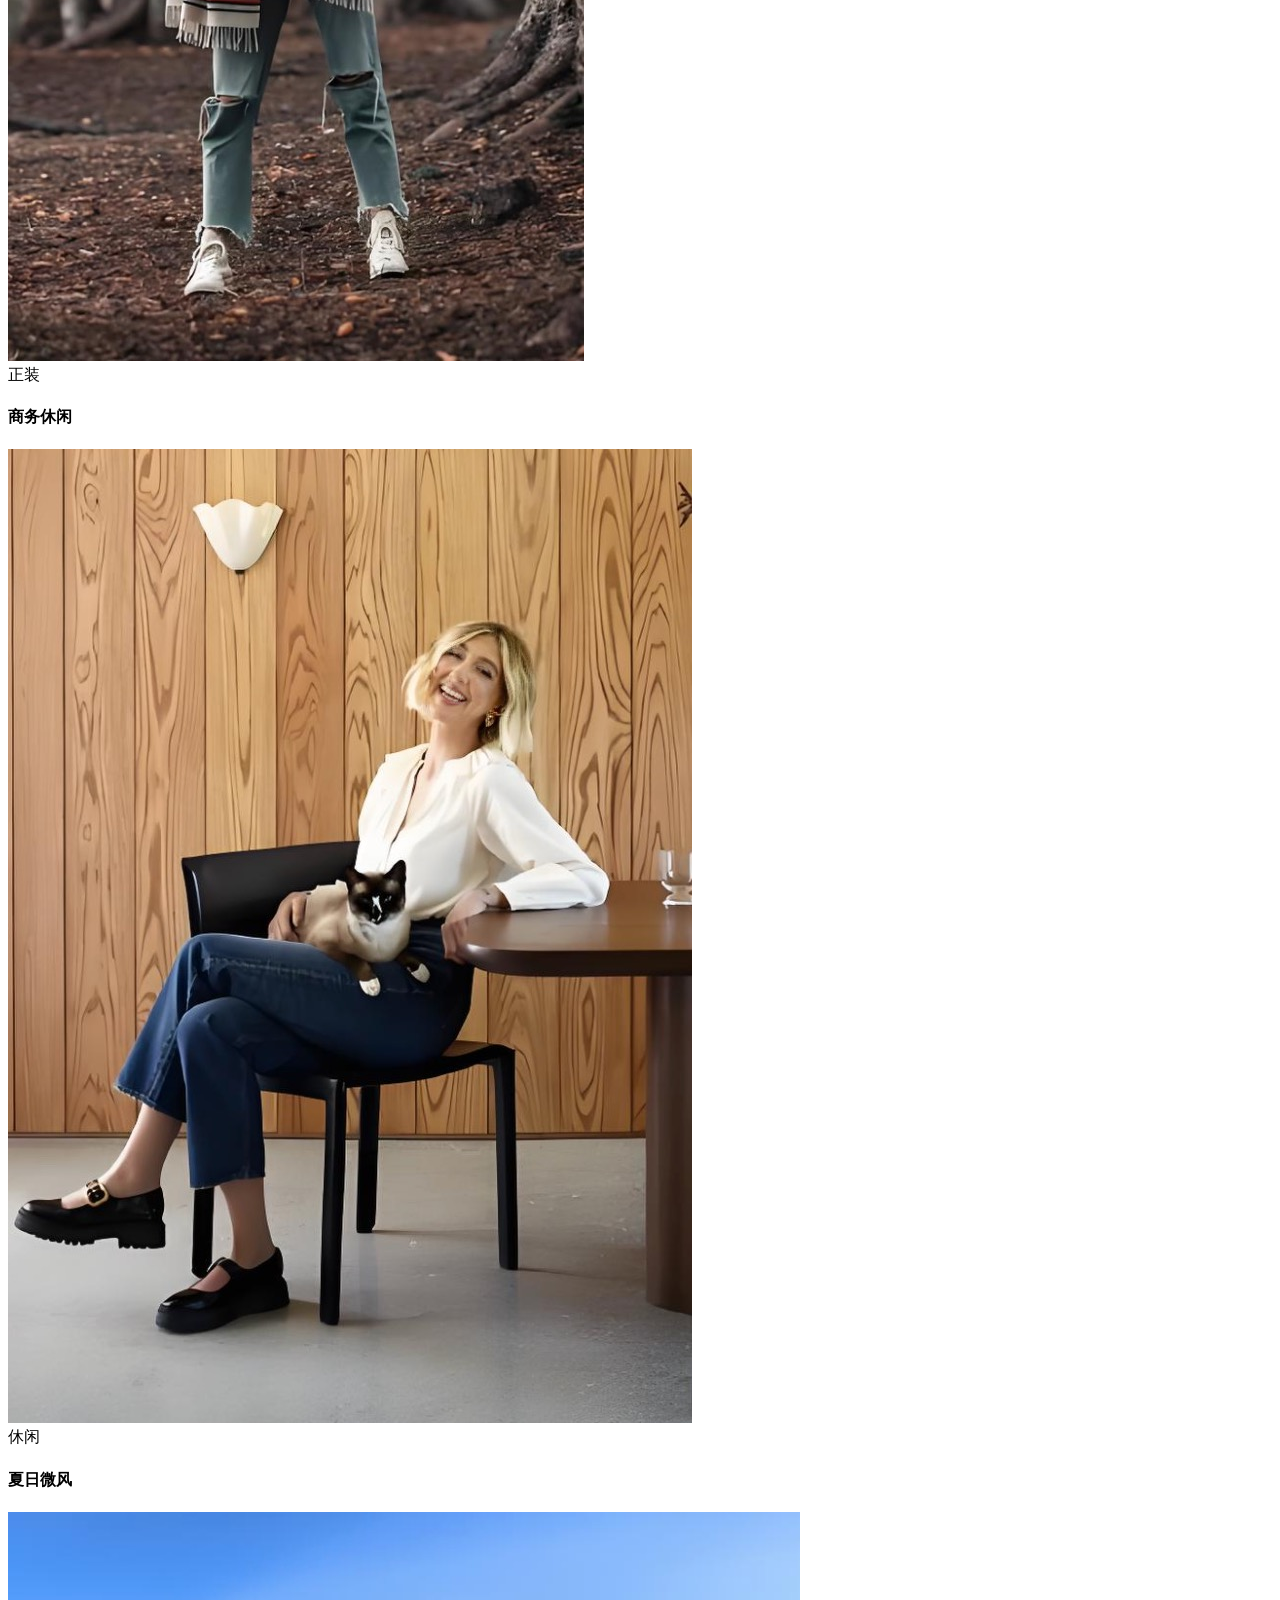
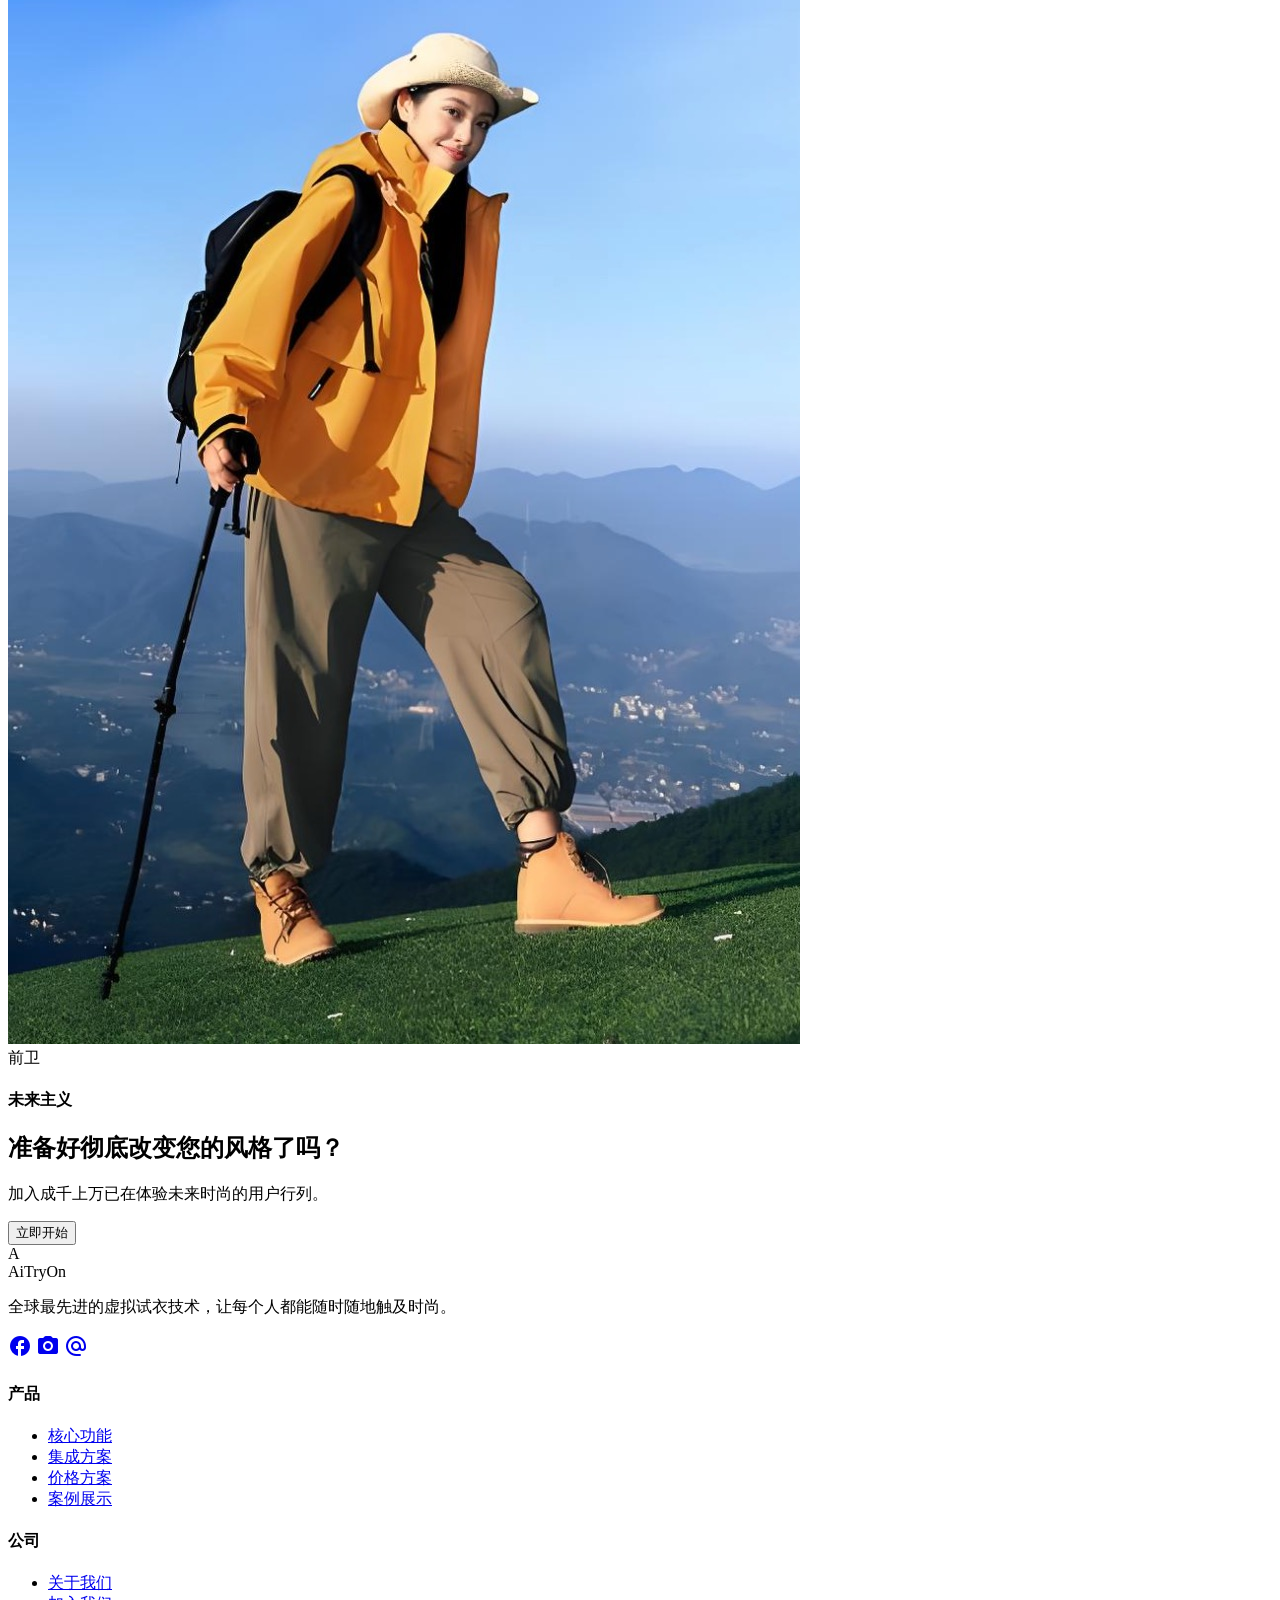
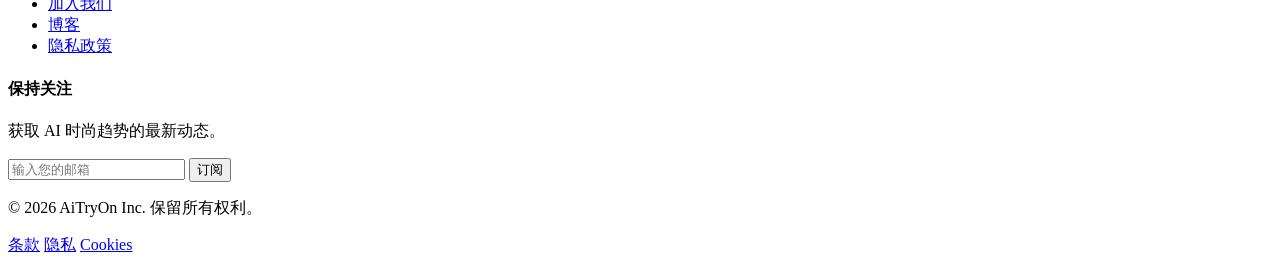
==== commit effa8ab5: "feat: 更新 Web 页面产品名称为 OutfitSwap - index.html: 将所有 AiTryOn 引用更新为 OutfitSwap - privacy.html: 更新隐私政策中的产" ====
--- a/index.html
+++ b/index.html
@@ -3,7 +3,7 @@
 <head>
     <meta charset="utf-8"/>
     <meta content="width=device-width, initial-scale=1.0" name="viewport"/>
-    <title>AiTryOn - 虚拟试衣平台</title>
+    <title>OutfitSwap - 虚拟试衣平台</title>
     <!-- Google tag (gtag.js) -->
     <script async src="https://www.googletagmanager.com/gtag/js?id=G-MEASUREMENT_ID"></script>
     <script>
@@ -13,7 +13,7 @@
 
         gtag('config', 'G-MEASUREMENT_ID');
     </script>
-    <meta content="使用 AiTryOn 体验深度 AI 虚拟换装。上传照片与目标风格，秒级生成全新形象。" name="description"/>
+    <meta content="使用 OutfitSwap 体验深度 AI 虚拟换装。上传照片与目标风格，秒级生成全新形象。" name="description"/>
     <link href="https://fonts.googleapis.com" rel="preconnect"/>
     <link crossorigin="" href="https://fonts.gstatic.com" rel="preconnect"/>
     <link href="https://fonts.googleapis.com/css2?family=Nunito:wght@300;400;500;600;700;800&amp;display=swap" rel="stylesheet"/>
@@ -64,8 +64,8 @@
         <div class="max-w-7xl mx-auto px-4 sm:px-6 lg:px-8">
             <div class="flex justify-between h-20 items-center">
                 <div class="flex-shrink-0 flex items-center gap-2 cursor-pointer">
-                    <div class="w-8 h-8 bg-primary rounded-lg flex items-center justify-center text-white font-extrabold">A</div>
-                    <span class="font-extrabold text-xl tracking-tight text-gray-900 dark:text-white">AiTryOn</span>
+                    <div class="w-8 h-8 bg-primary rounded-lg flex items-center justify-center text-white font-extrabold">O</div>
+                    <span class="font-extrabold text-xl tracking-tight text-gray-900 dark:text-white">OutfitSwap</span>
                 </div>
                 <div class="hidden md:flex space-x-8 items-center">
                     <a class="text-gray-600 dark:text-gray-300 hover:text-primary dark:hover:text-primary transition-colors text-sm font-bold" href="#how-it-works">工作原理</a>
@@ -126,7 +126,7 @@
                     <div class="absolute inset-0 w-full h-full">
                         <img alt="试穿后：时尚绿衫与紫色长裙" class="w-full h-full object-cover" src="assets/hero-after.jpg"/>
                     <div class="absolute top-6 right-6 bg-white/90 backdrop-blur-md px-3 py-1 rounded-lg text-xs font-extrabold text-primary shadow-sm">
-                        之后：AiTryOn 效果
+                        之后：OutfitSwap 效果
                     </div>
                     </div>
                     
@@ -170,7 +170,7 @@
     <section class="py-20 bg-white dark:bg-gray-900" id="how-it-works">
         <div class="max-w-7xl mx-auto px-4 sm:px-6 lg:px-8">
             <div class="text-center max-w-3xl mx-auto mb-16">
-                <h2 class="text-3xl md:text-4xl font-extrabold text-gray-900 dark:text-white mb-4">AiTryOn 如何工作</h2>
+                <h2 class="text-3xl md:text-4xl font-extrabold text-gray-900 dark:text-white mb-4">OutfitSwap 如何工作</h2>
                 <p class="text-gray-600 dark:text-gray-400 font-medium">只需简单三步，焕发全新形象。我们的 AI 自动处理物理效果、光照和贴合度，确保完美呈现。</p>
             </div>
             <div class="relative grid md:grid-cols-3 gap-8">
@@ -211,7 +211,7 @@
             <div class="grid lg:grid-cols-2 gap-12 items-center">
                 <div class="mb-8 lg:mb-0">
                     <h2 class="text-3xl md:text-4xl font-extrabold text-gray-900 dark:text-white mb-6">
-                        为什么 AiTryOn <br/>
+                        为什么 OutfitSwap <br/>
                         <span class="text-primary">与众不同</span>
                     </h2>
                     <p class="text-lg text-gray-600 dark:text-gray-400 mb-8 max-w-md font-medium">
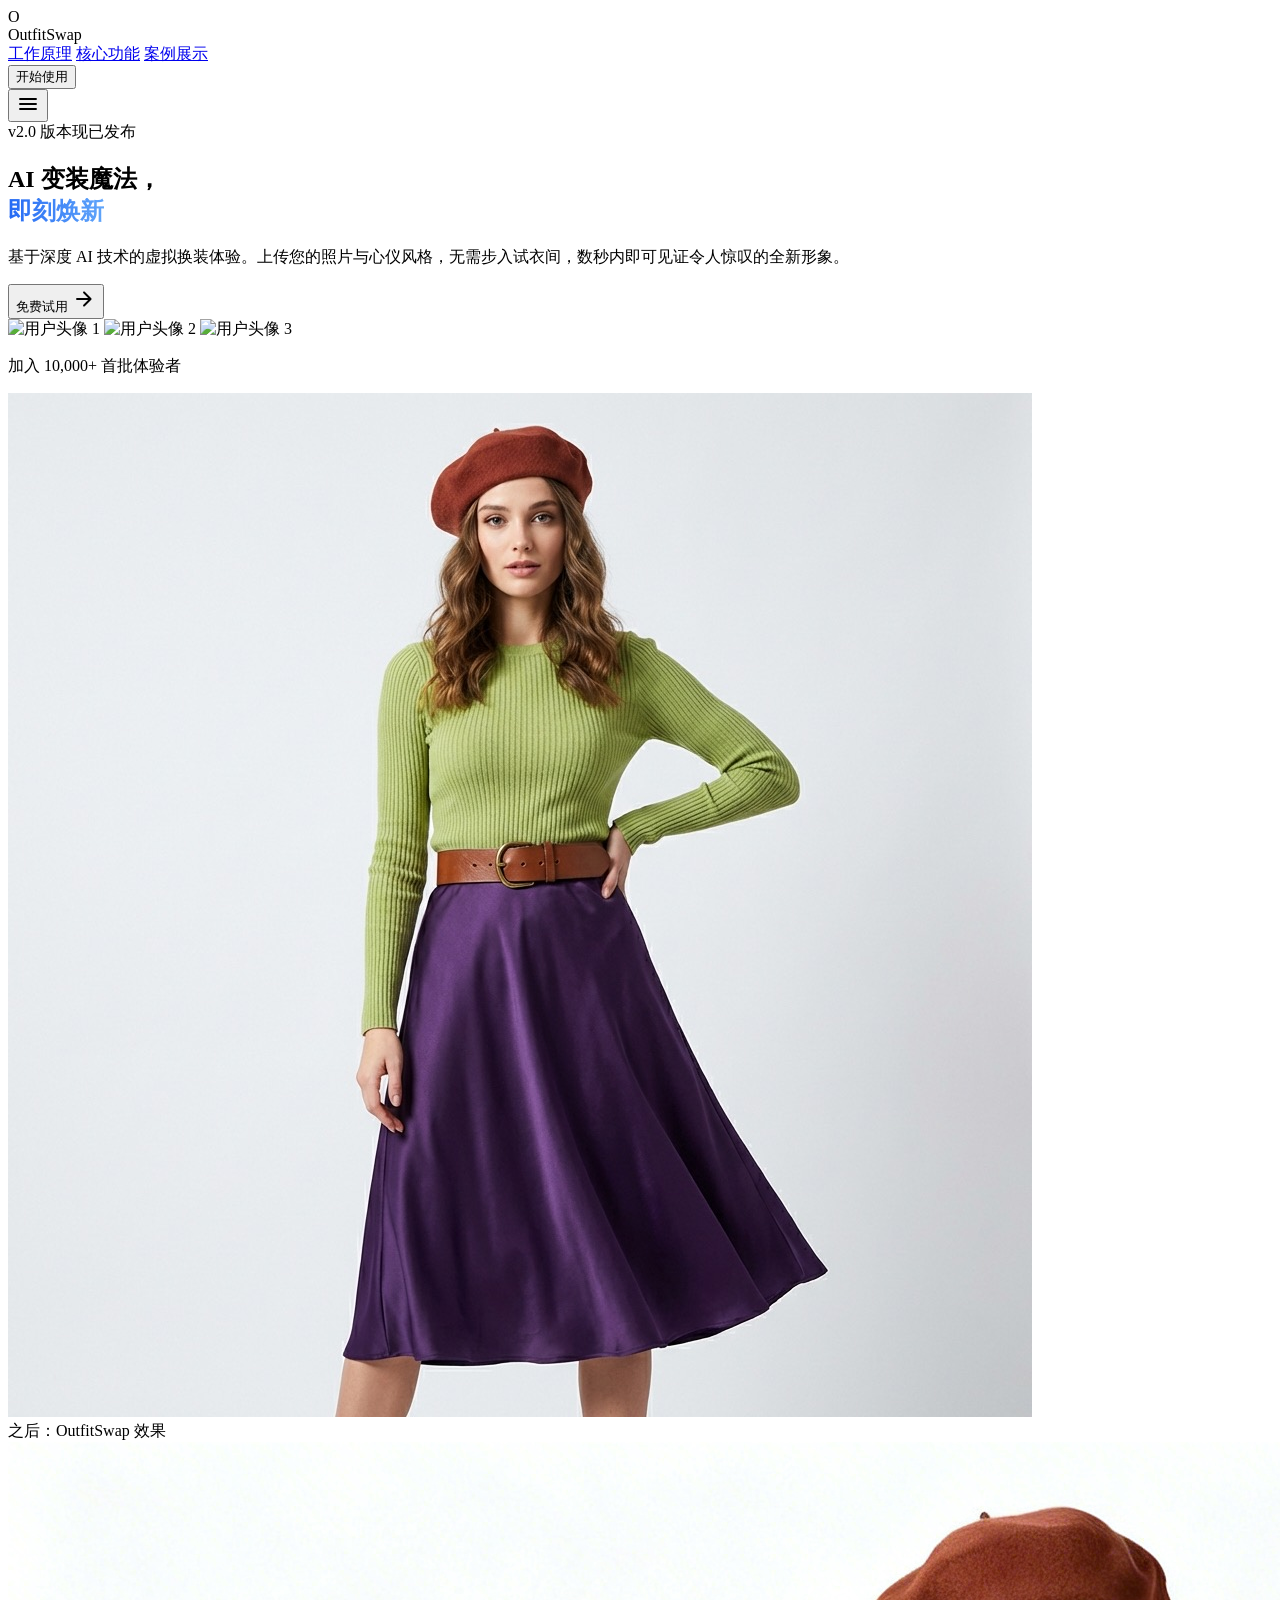
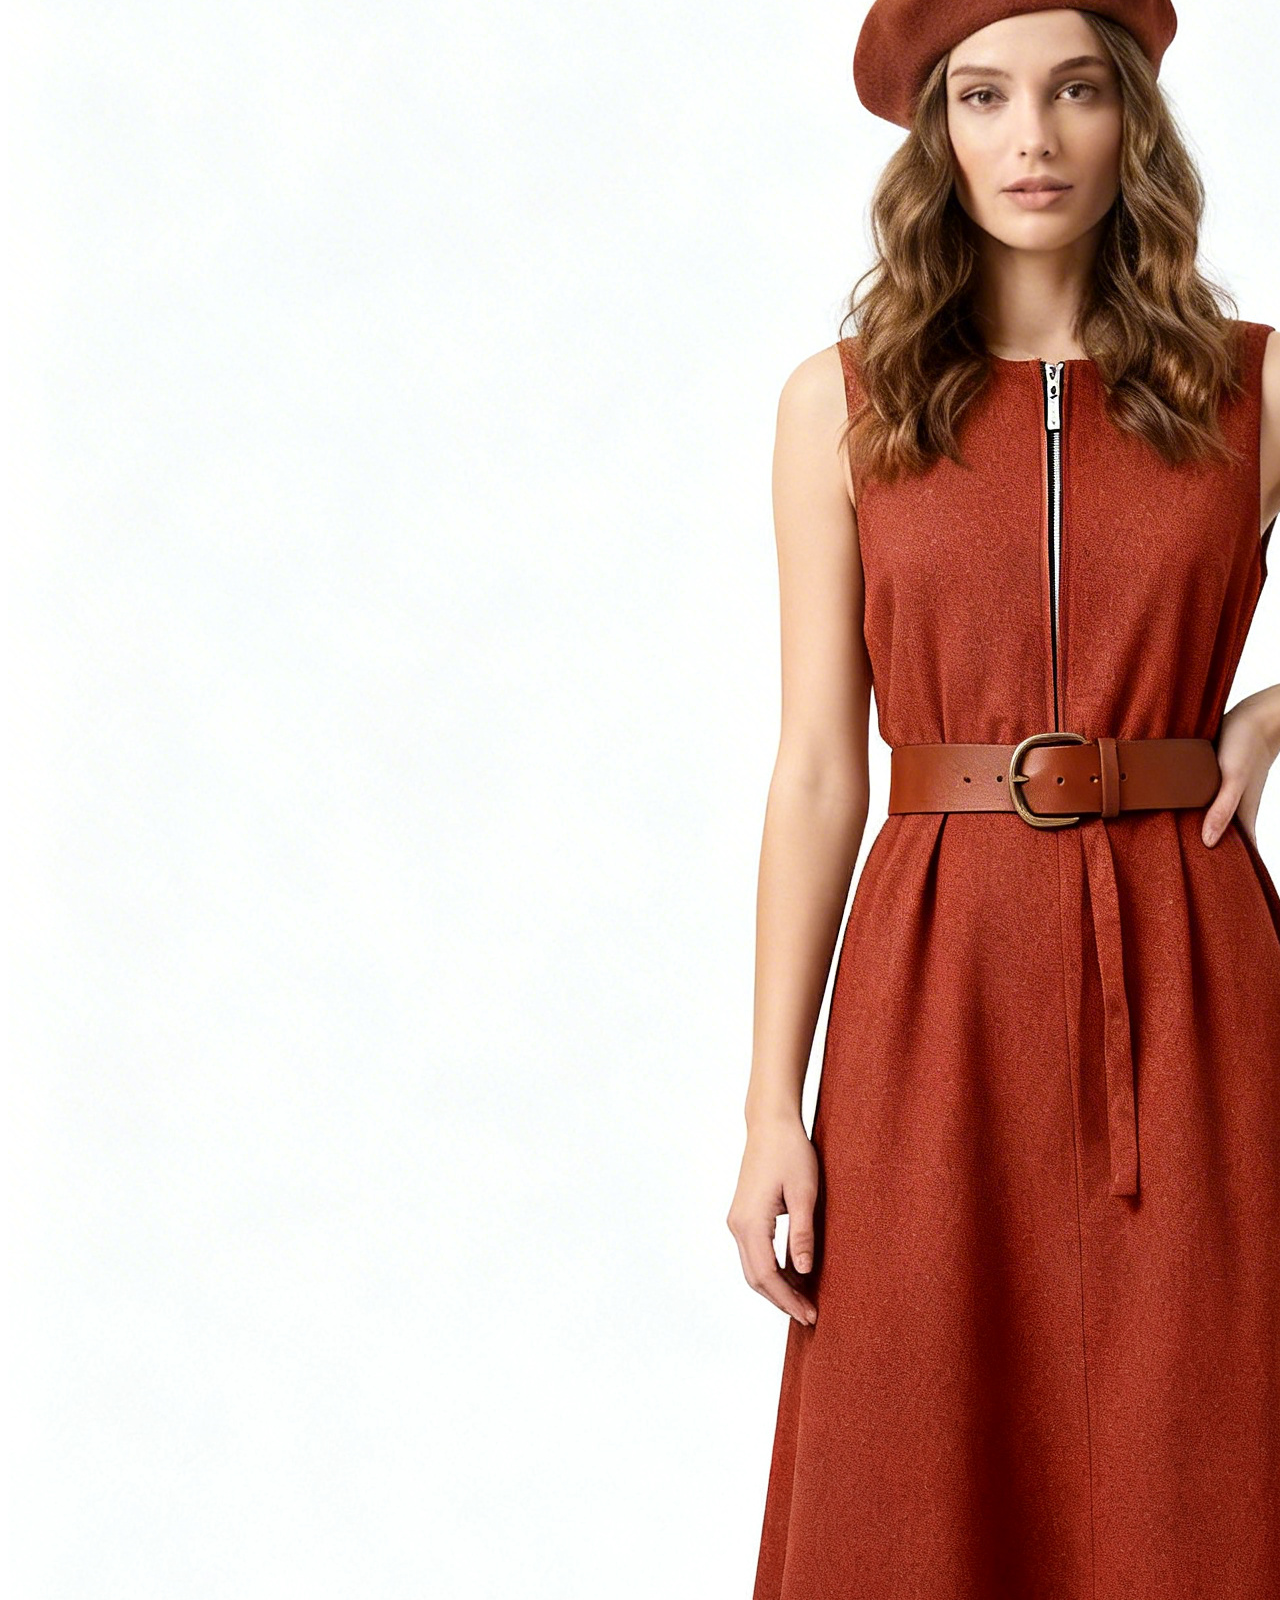
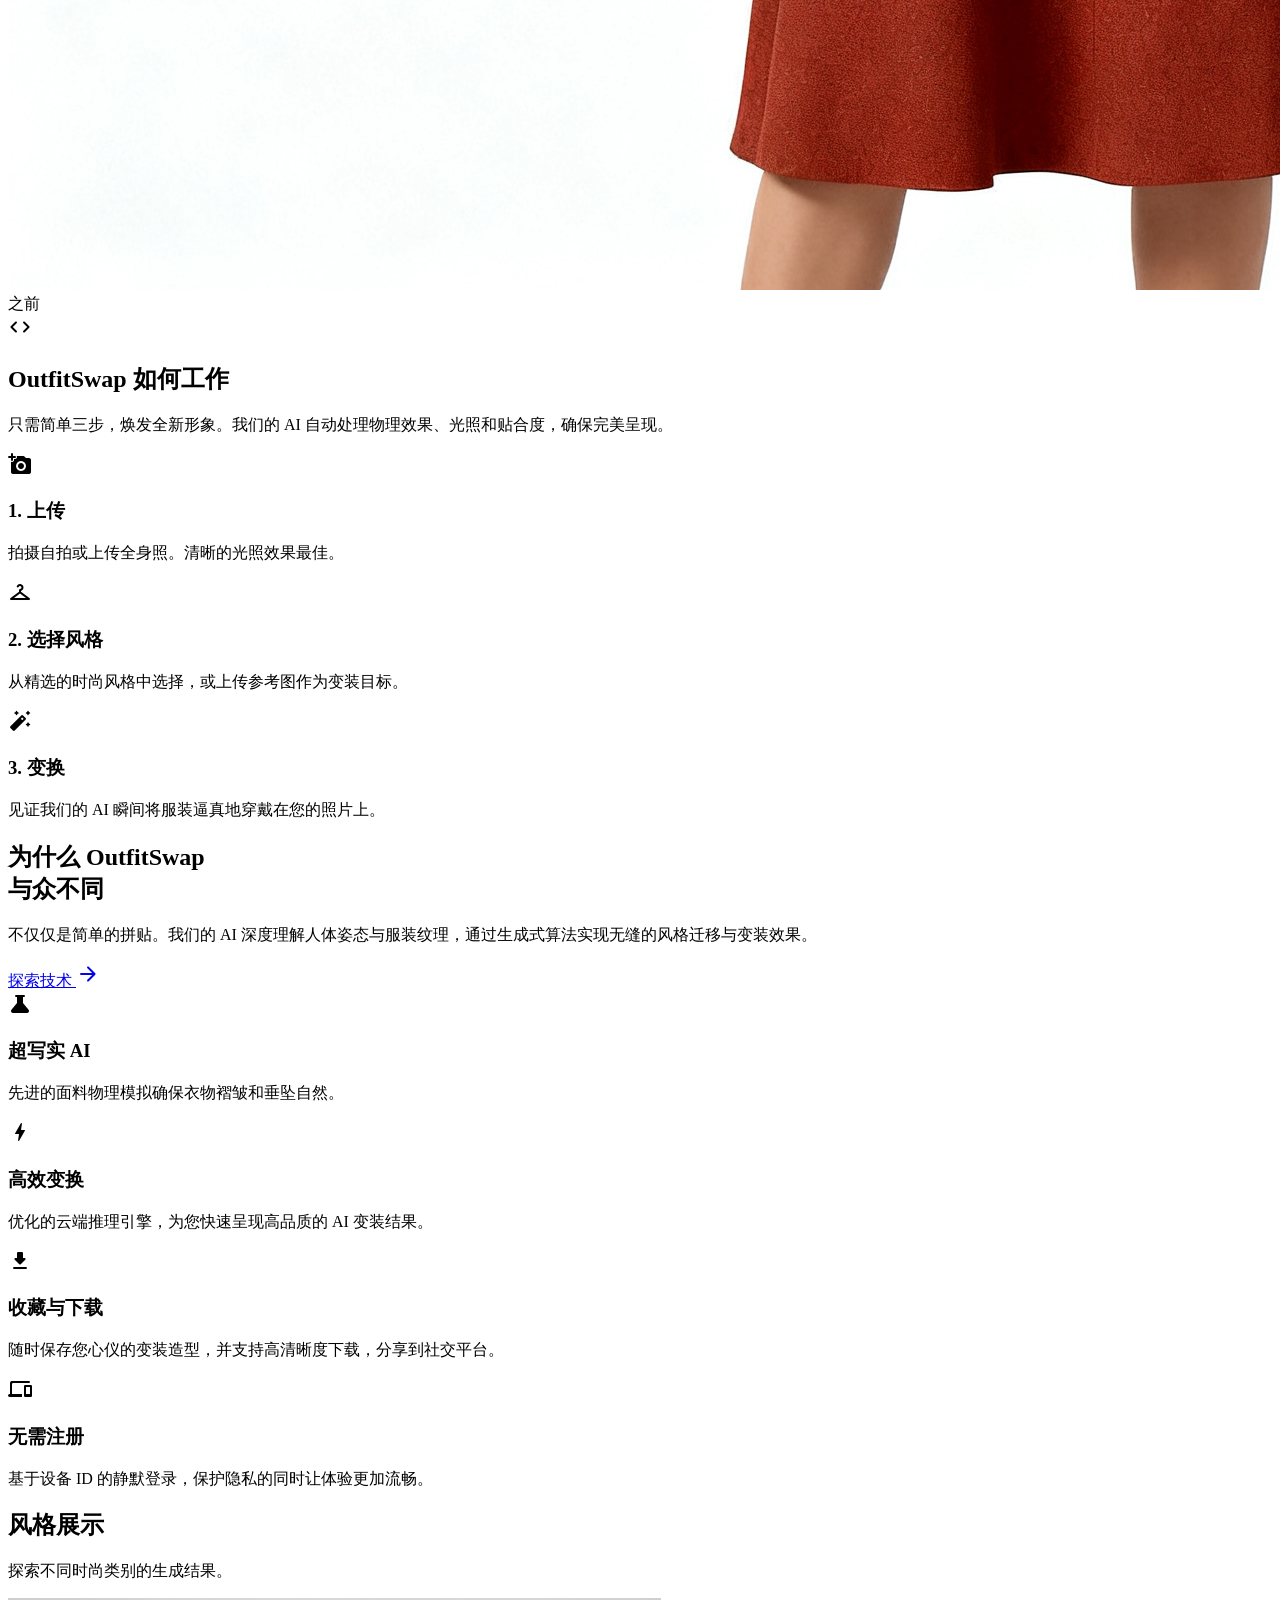
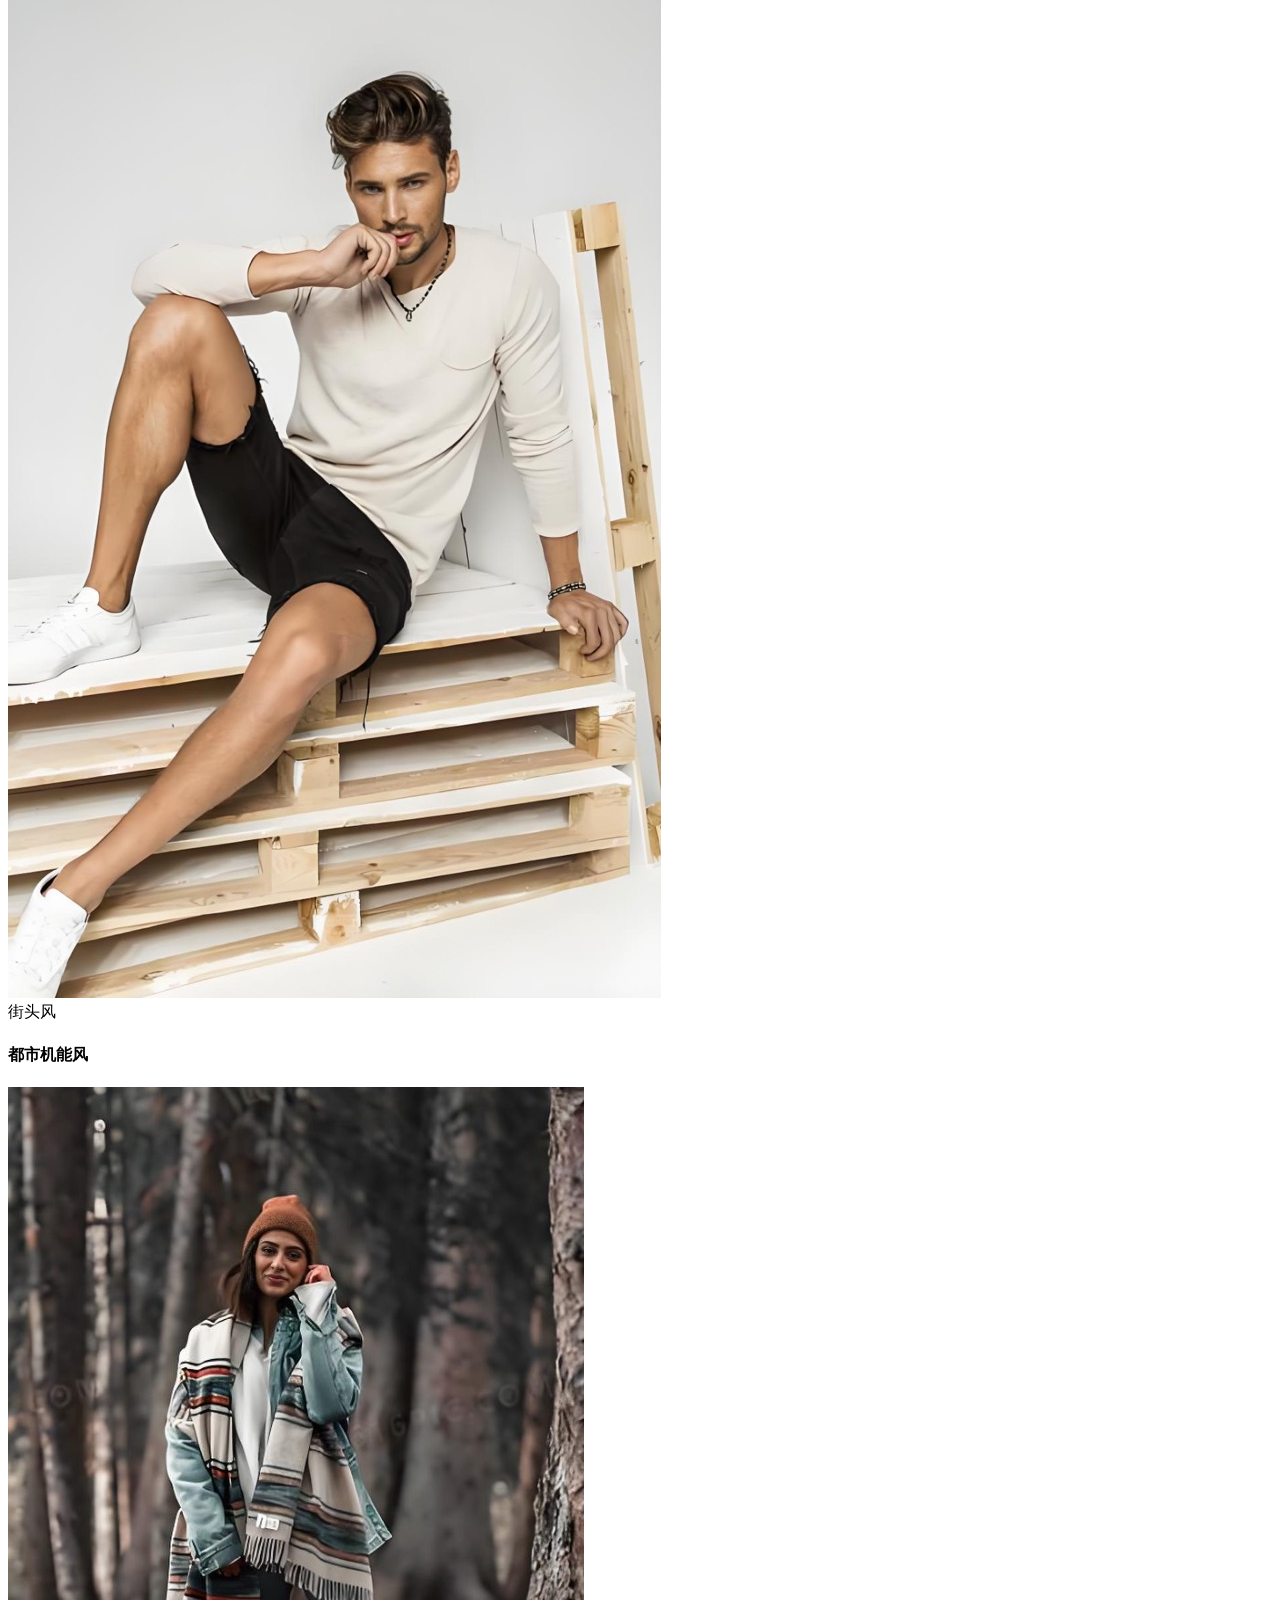
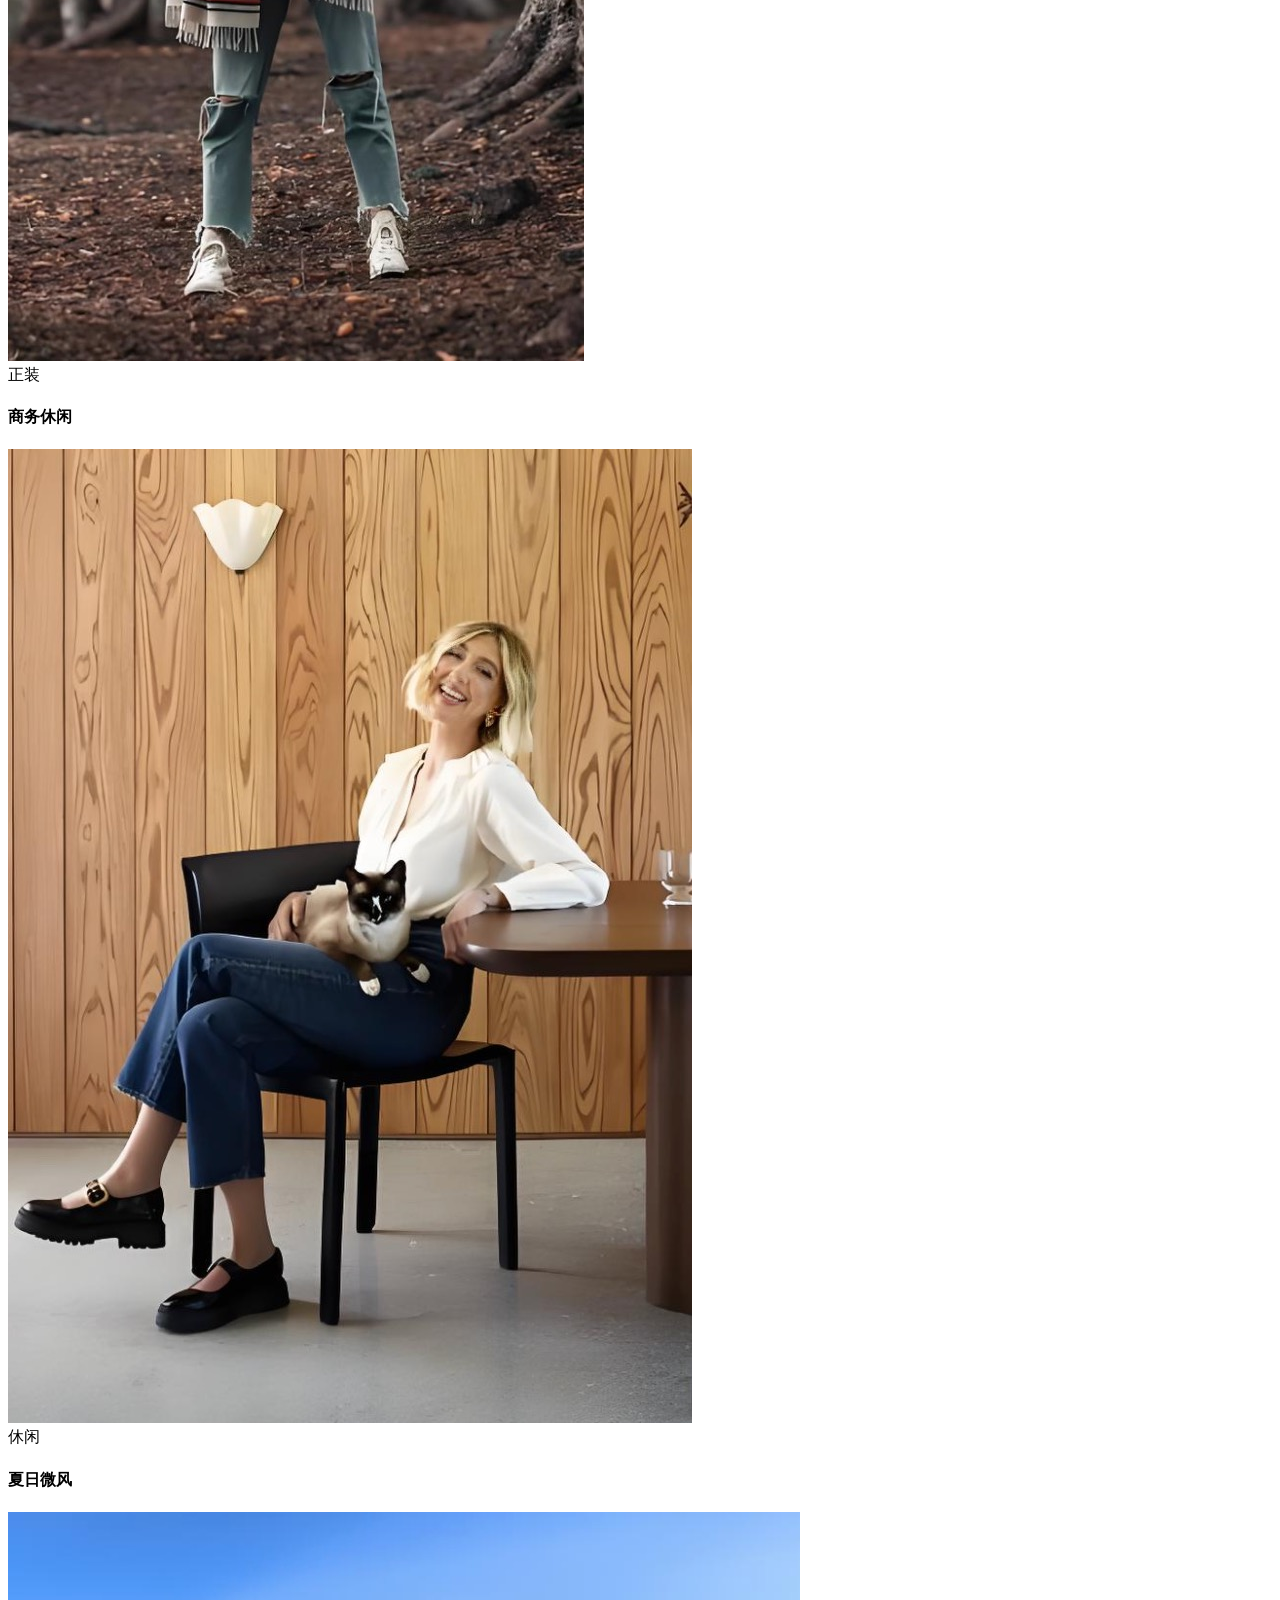
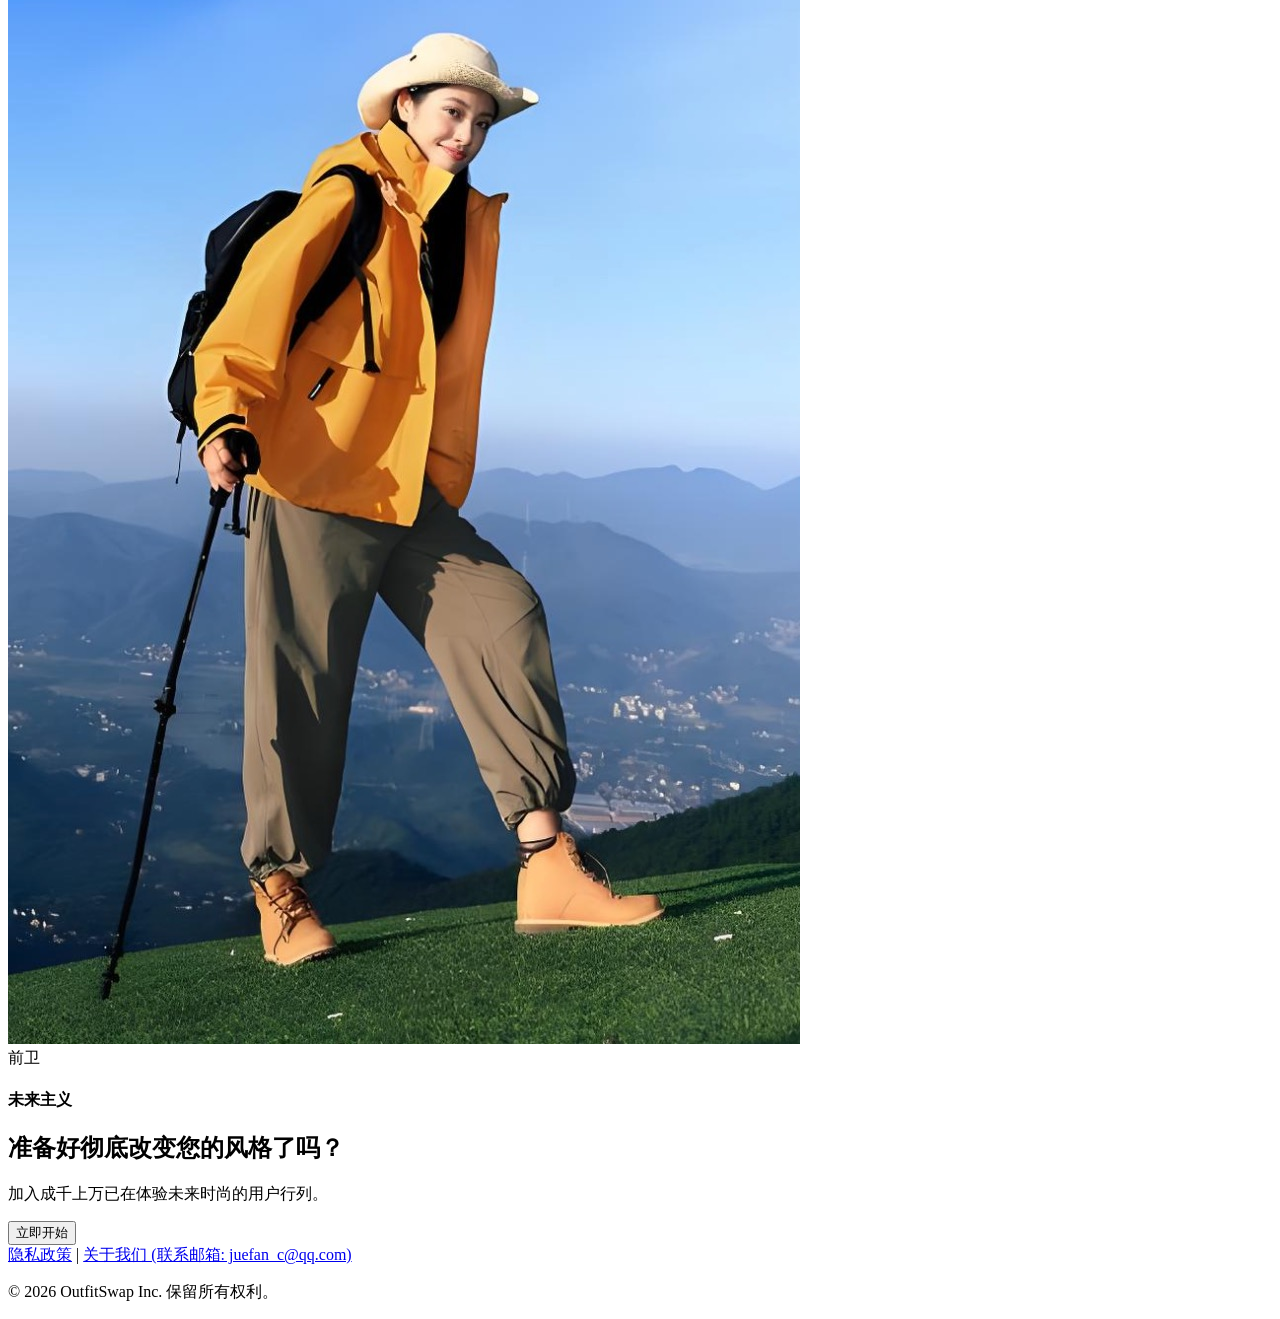
==== commit b55b03fb: "chore: 简化 Web 页面底部，仅保留隐私政策和联系邮箱" ====
--- a/index.html
+++ b/index.html
@@ -319,60 +319,14 @@
         </div>
     </section>
 
-    <footer class="bg-white dark:bg-gray-900 border-t border-gray-200 dark:border-gray-800 pt-16 pb-8">
-        <div class="max-w-7xl mx-auto px-4 sm:px-6 lg:px-8">
-            <div class="grid grid-cols-1 md:grid-cols-4 gap-12 mb-12">
-                <div class="col-span-1 md:col-span-1">
-                    <div class="flex items-center gap-2 mb-4">
-                        <div class="w-6 h-6 bg-primary rounded flex items-center justify-center text-white font-extrabold text-xs">A</div>
-                        <span class="font-extrabold text-lg text-gray-900 dark:text-white">AiTryOn</span>
-                    </div>
-                    <p class="text-gray-500 dark:text-gray-400 text-sm mb-6 font-medium">
-                        全球最先进的虚拟试衣技术，让每个人都能随时随地触及时尚。
-                    </p>
-                    <div class="flex space-x-4">
-                        <a class="text-gray-400 hover:text-primary transition-colors" href="#"><span class="material-icons-round">facebook</span></a>
-                        <a class="text-gray-400 hover:text-primary transition-colors" href="#"><span class="material-icons-round">photo_camera</span></a>
-                        <a class="text-gray-400 hover:text-primary transition-colors" href="#"><span class="material-icons-round">alternate_email</span></a>
-                    </div>
-                </div>
-                <div>
-                    <h4 class="font-extrabold text-gray-900 dark:text-white mb-4">产品</h4>
-                    <ul class="space-y-2 text-sm text-gray-600 dark:text-gray-400 font-medium">
-                        <li><a class="hover:text-primary transition-colors" href="#">核心功能</a></li>
-                        <li><a class="hover:text-primary transition-colors" href="#">集成方案</a></li>
-                        <li><a class="hover:text-primary transition-colors" href="#">价格方案</a></li>
-                        <li><a class="hover:text-primary transition-colors" href="#">案例展示</a></li>
-                    </ul>
-                </div>
-                <div>
-                    <h4 class="font-extrabold text-gray-900 dark:text-white mb-4">公司</h4>
-                    <ul class="space-y-2 text-sm text-gray-600 dark:text-gray-400 font-medium">
-                        <li><a class="hover:text-primary transition-colors" href="#">关于我们</a></li>
-                        <li><a class="hover:text-primary transition-colors" href="#">加入我们</a></li>
-                        <li><a class="hover:text-primary transition-colors" href="#">博客</a></li>
-                        <li><a class="hover:text-primary transition-colors" href="privacy.html">隐私政策</a></li>
-                    </ul>
-                </div>
-                <div>
-                    <h4 class="font-extrabold text-gray-900 dark:text-white mb-4">保持关注</h4>
-                    <p class="text-sm text-gray-600 dark:text-gray-400 mb-4 font-medium">获取 AI 时尚趋势的最新动态。</p>
-                    <form class="flex flex-col gap-2">
-                        <input class="w-full px-4 py-2 rounded-lg bg-gray-50 dark:bg-gray-800 border border-gray-200 dark:border-gray-700 focus:outline-none focus:ring-2 focus:ring-primary text-sm text-gray-900 dark:text-white font-medium" placeholder="输入您的邮箱" type="email"/>
-                        <button class="w-full bg-primary hover:bg-primary-dark text-white px-4 py-2 rounded-lg text-sm font-bold transition-colors" type="submit">
-                            订阅
-                        </button>
-                    </form>
-                </div>
-            </div>
-            <div class="border-t border-gray-100 dark:border-gray-800 pt-8 flex flex-col md:flex-row justify-between items-center">
-                <p class="text-sm text-gray-500 dark:text-gray-500 font-medium">© 2026 AiTryOn Inc. 保留所有权利。</p>
-                <div class="flex space-x-6 mt-4 md:mt-0 text-sm text-gray-500 dark:text-gray-500 font-medium">
-                    <a class="hover:text-primary" href="#">条款</a>
-                    <a class="hover:text-primary" href="privacy.html">隐私</a>
-                    <a class="hover:text-primary" href="#">Cookies</a>
-                </div>
-            </div>
+    <footer class="bg-white dark:bg-gray-900 border-t border-gray-200 dark:border-gray-800 py-12">
+        <div class="max-w-7xl mx-auto px-4 sm:px-6 lg:px-8 text-center">
+            <div class="flex flex-col md:flex-row justify-center items-center gap-6 mb-8 text-sm font-bold text-gray-600 dark:text-gray-400">
+                <a class="hover:text-primary transition-colors" href="privacy.html">隐私政策</a>
+                <span class="hidden md:inline text-gray-300 dark:text-gray-700">|</span>
+                <a class="hover:text-primary transition-colors" href="mailto:juefan_c@qq.com">关于我们 (联系邮箱: juefan_c@qq.com)</a>
+            </div>
+            <p class="text-sm text-gray-500 dark:text-gray-500 font-medium">© 2026 OutfitSwap Inc. 保留所有权利。</p>
         </div>
     </footer>
 </body>
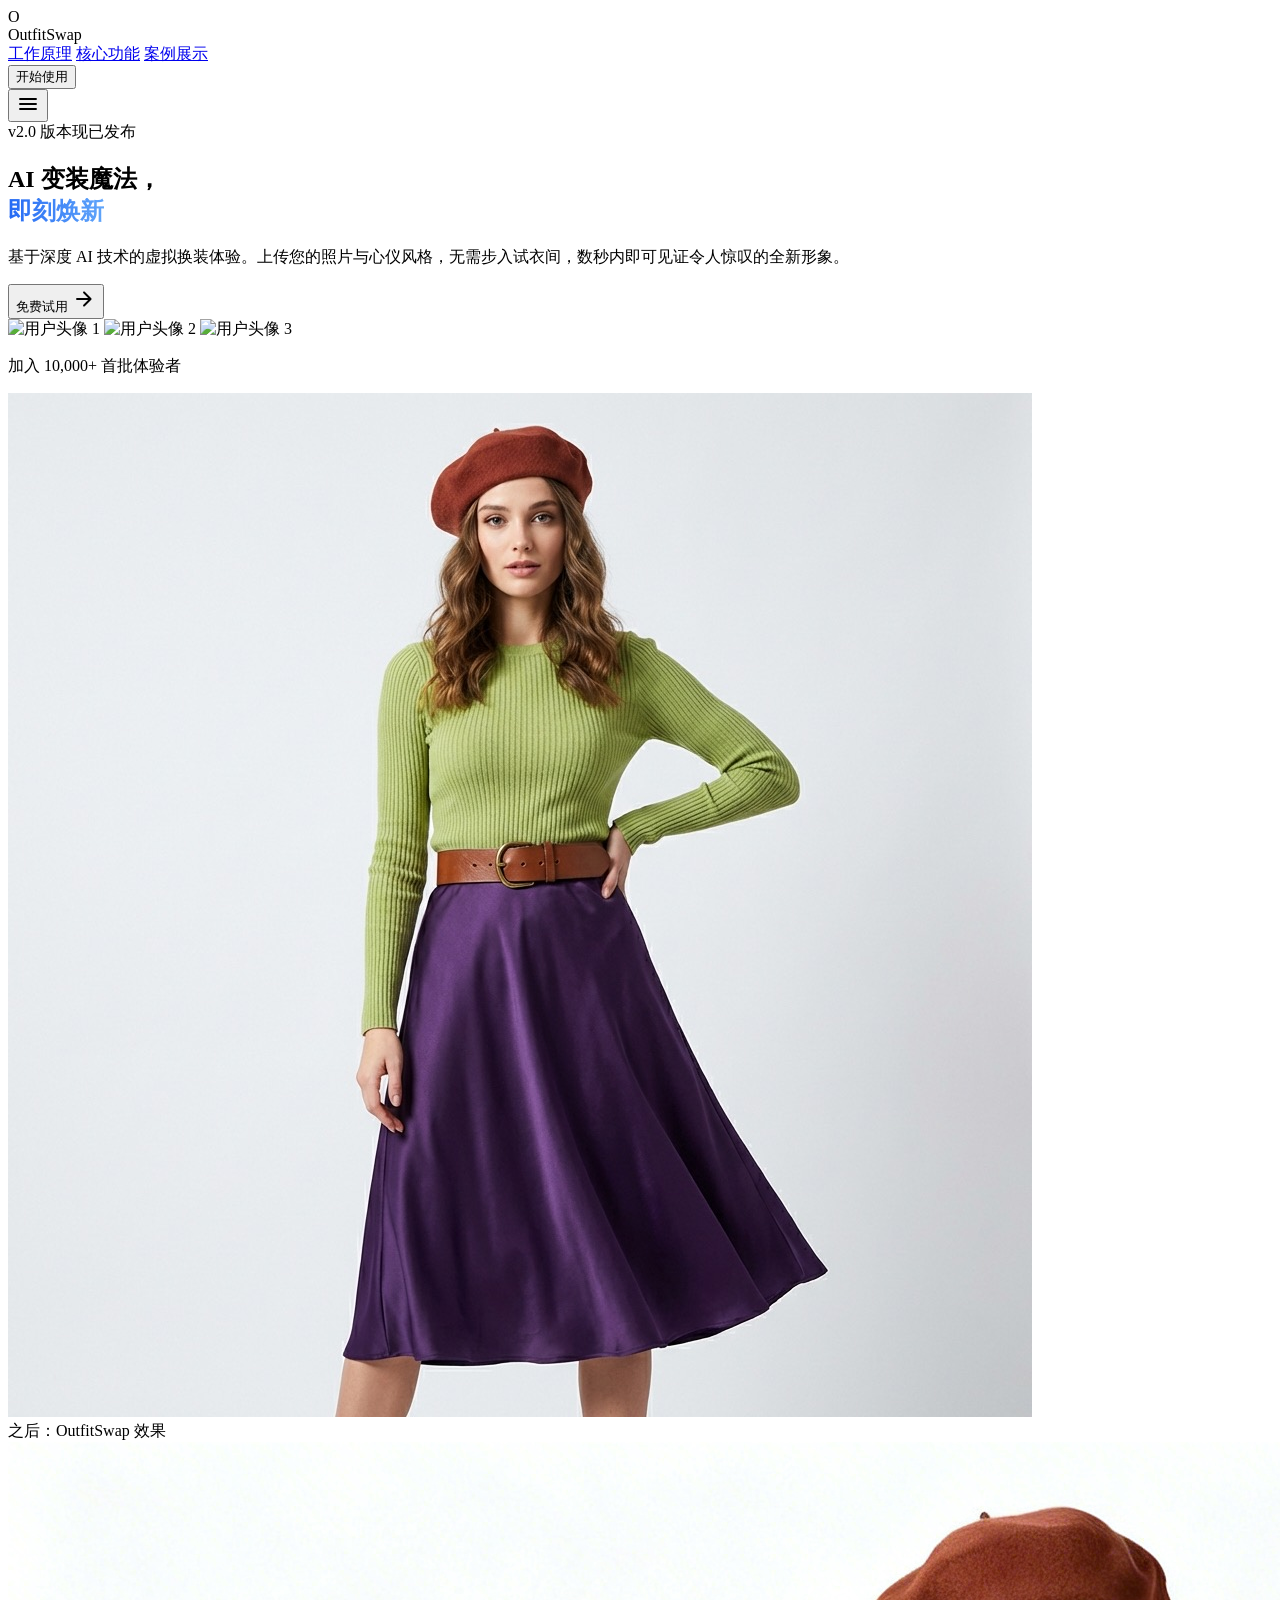
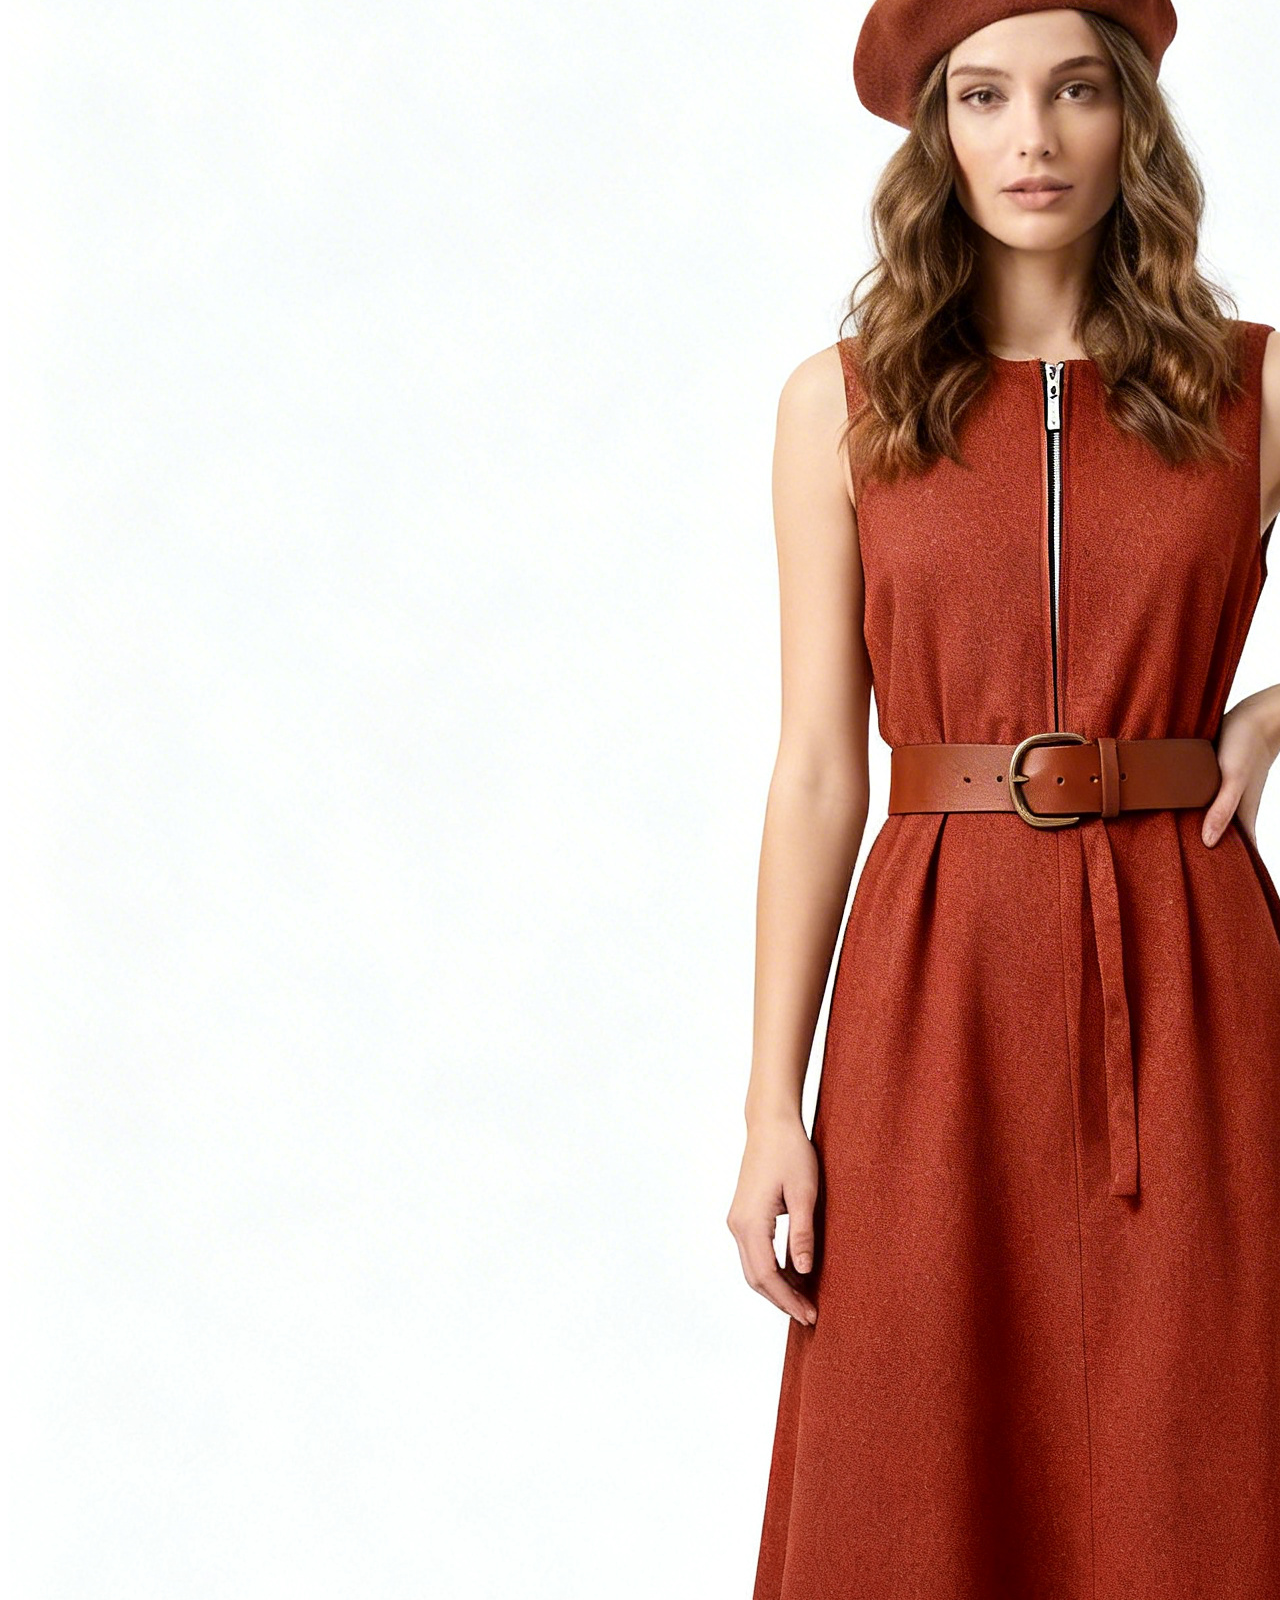
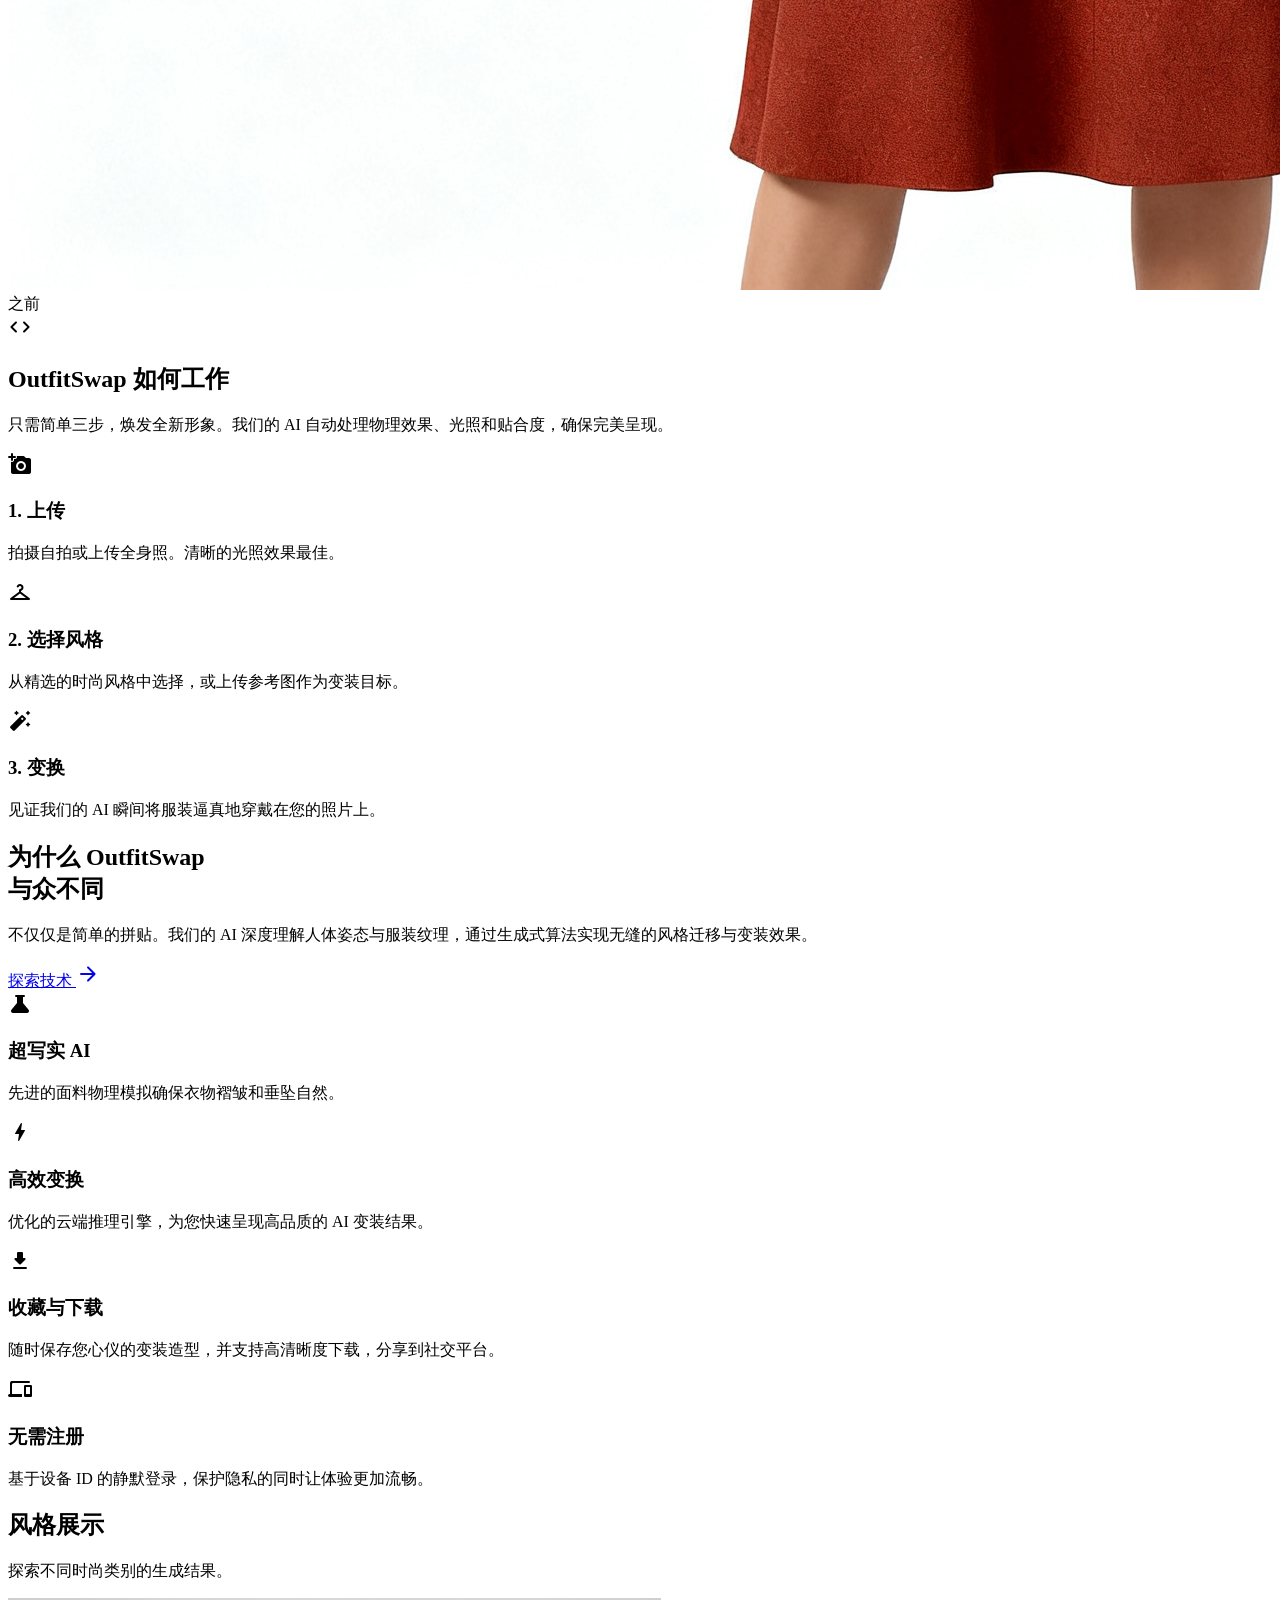
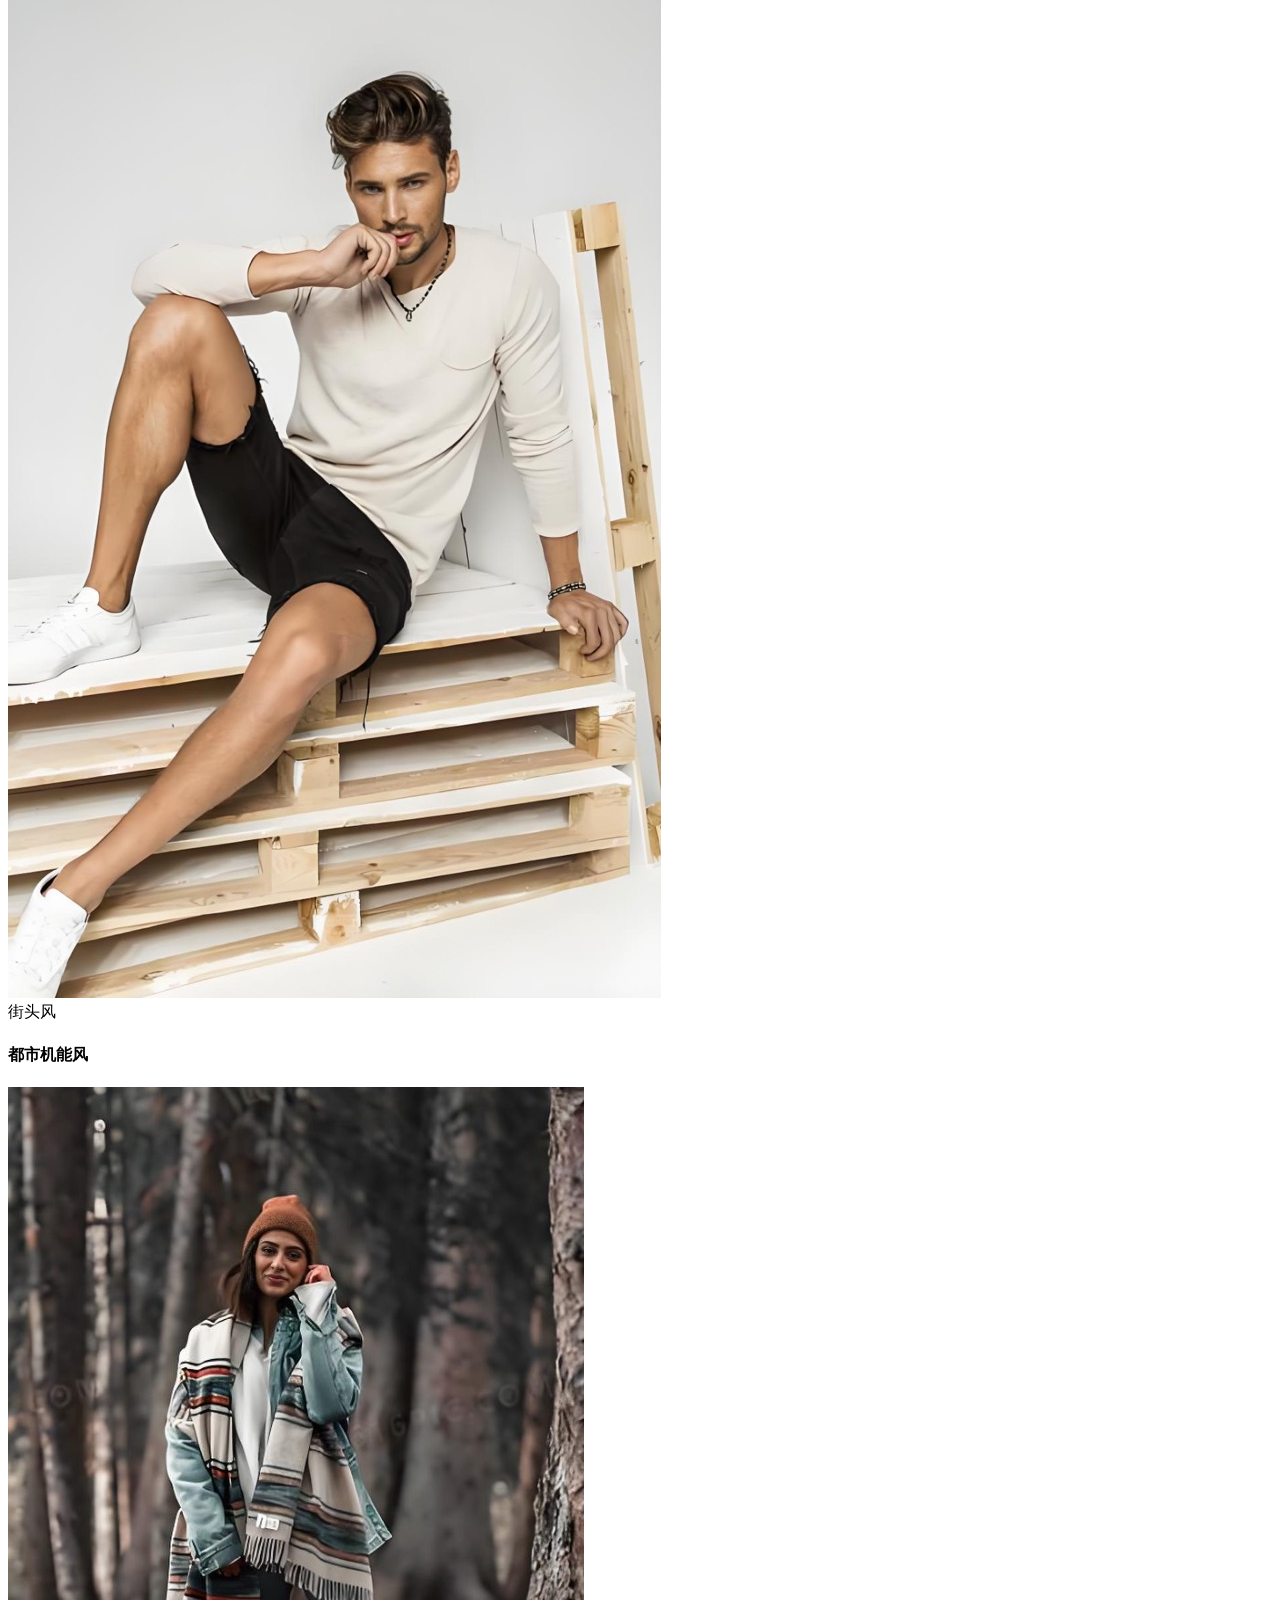
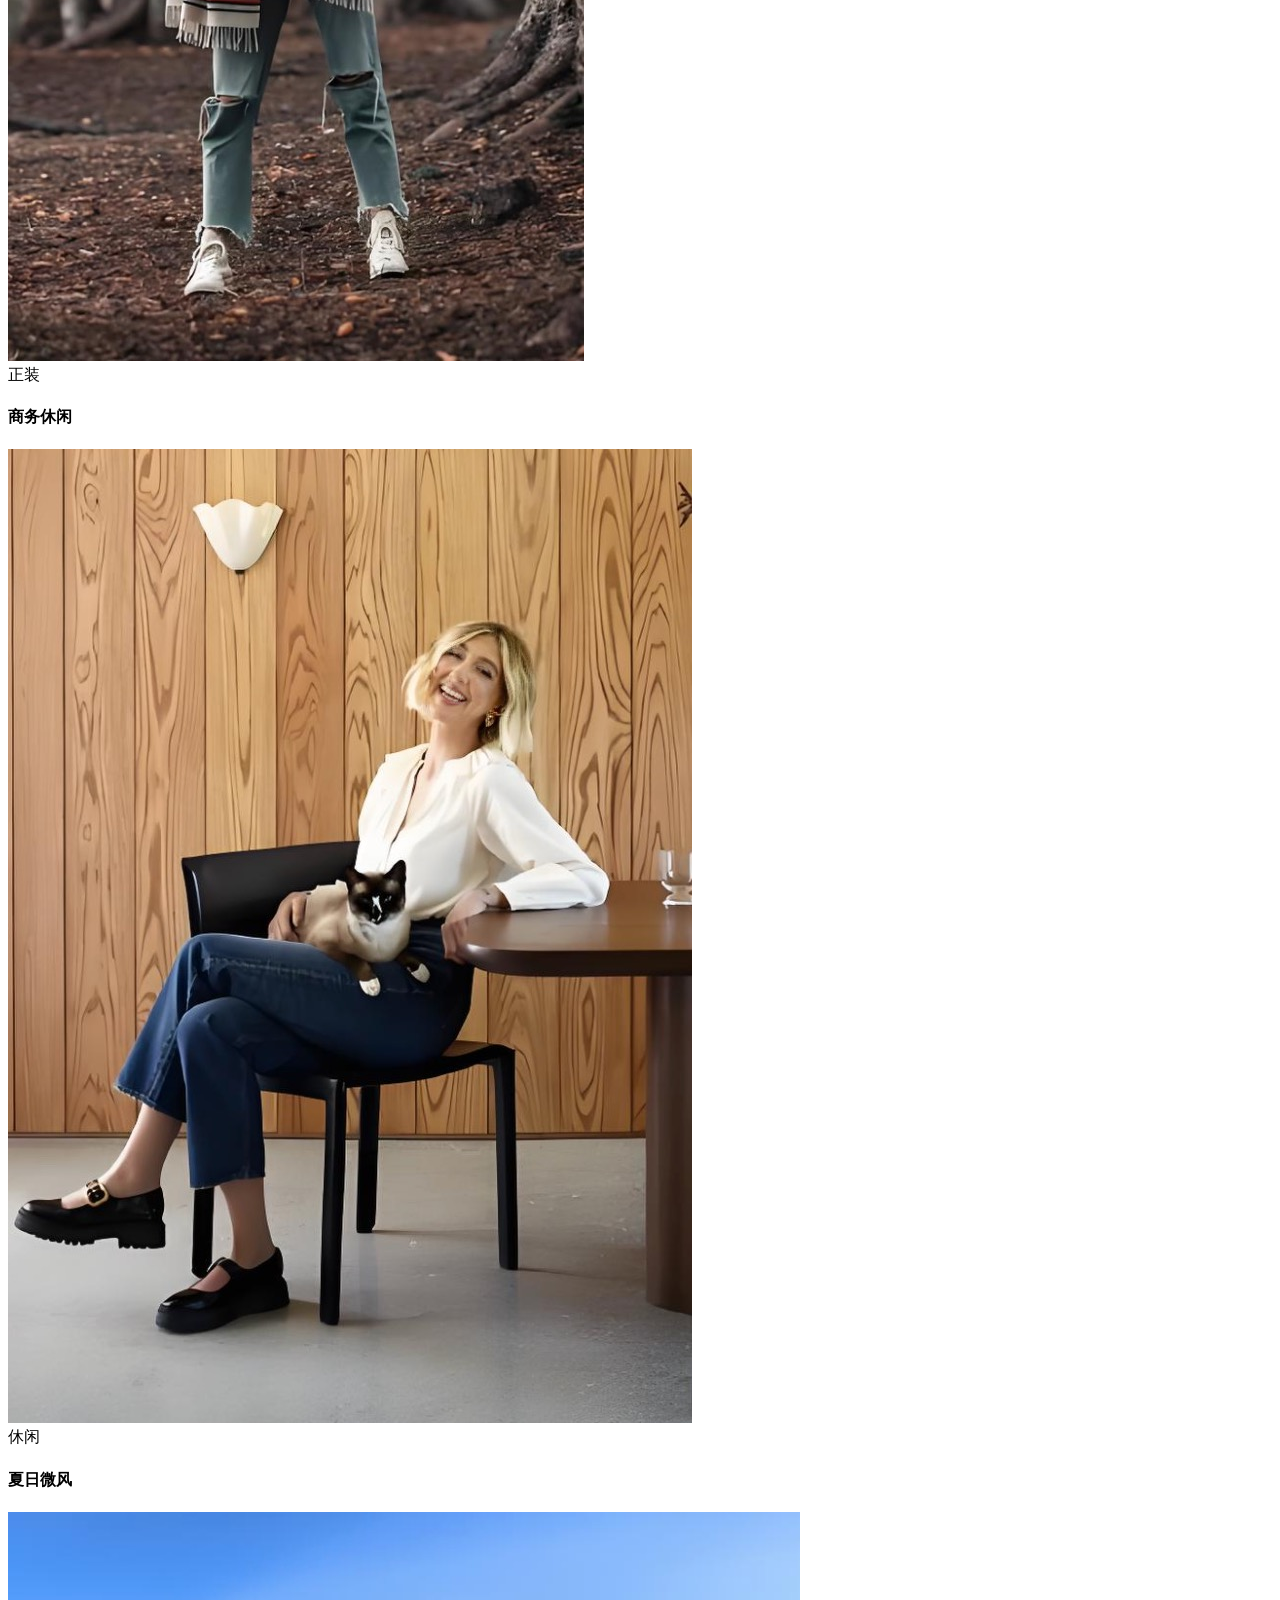
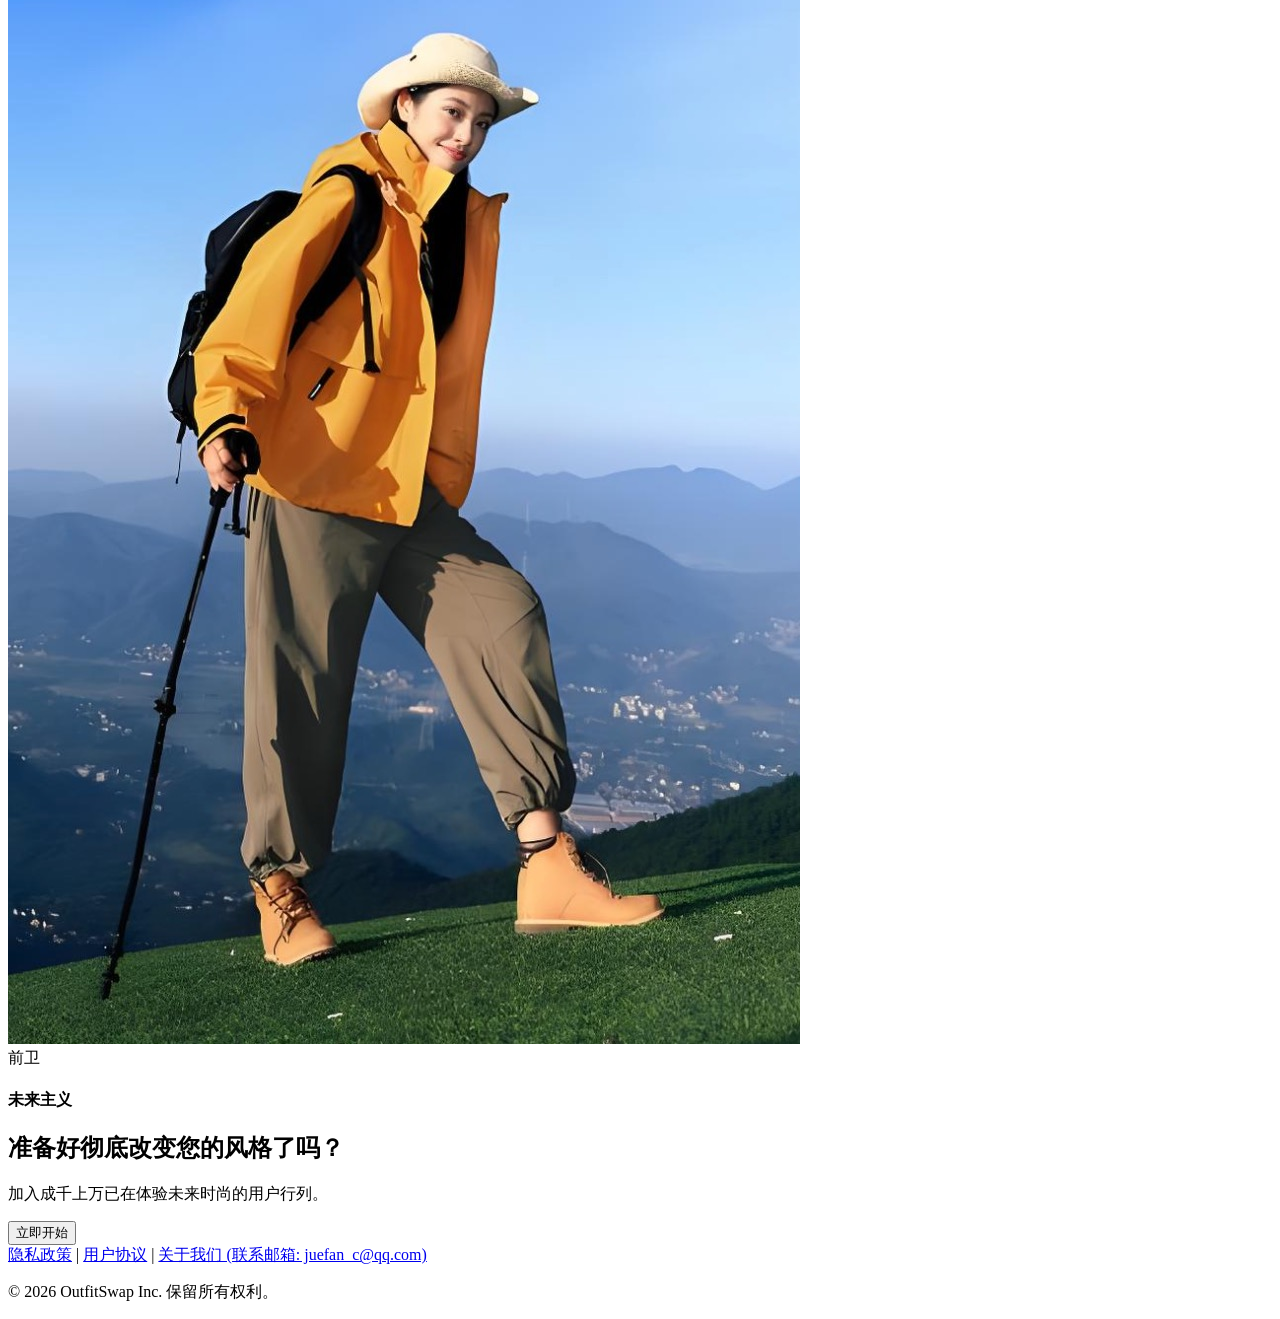
==== commit 01e11b93: "feat: update website content" ====
--- a/index.html
+++ b/index.html
@@ -323,6 +323,8 @@
         <div class="max-w-7xl mx-auto px-4 sm:px-6 lg:px-8 text-center">
             <div class="flex flex-col md:flex-row justify-center items-center gap-6 mb-8 text-sm font-bold text-gray-600 dark:text-gray-400">
                 <a class="hover:text-primary transition-colors" href="privacy.html">隐私政策</a>
+                <span class="text-gray-300 dark:text-gray-700">|</span>
+                <a class="hover:text-primary transition-colors" href="terms.html">用户协议</a>
                 <span class="hidden md:inline text-gray-300 dark:text-gray-700">|</span>
                 <a class="hover:text-primary transition-colors" href="mailto:juefan_c@qq.com">关于我们 (联系邮箱: juefan_c@qq.com)</a>
             </div>
